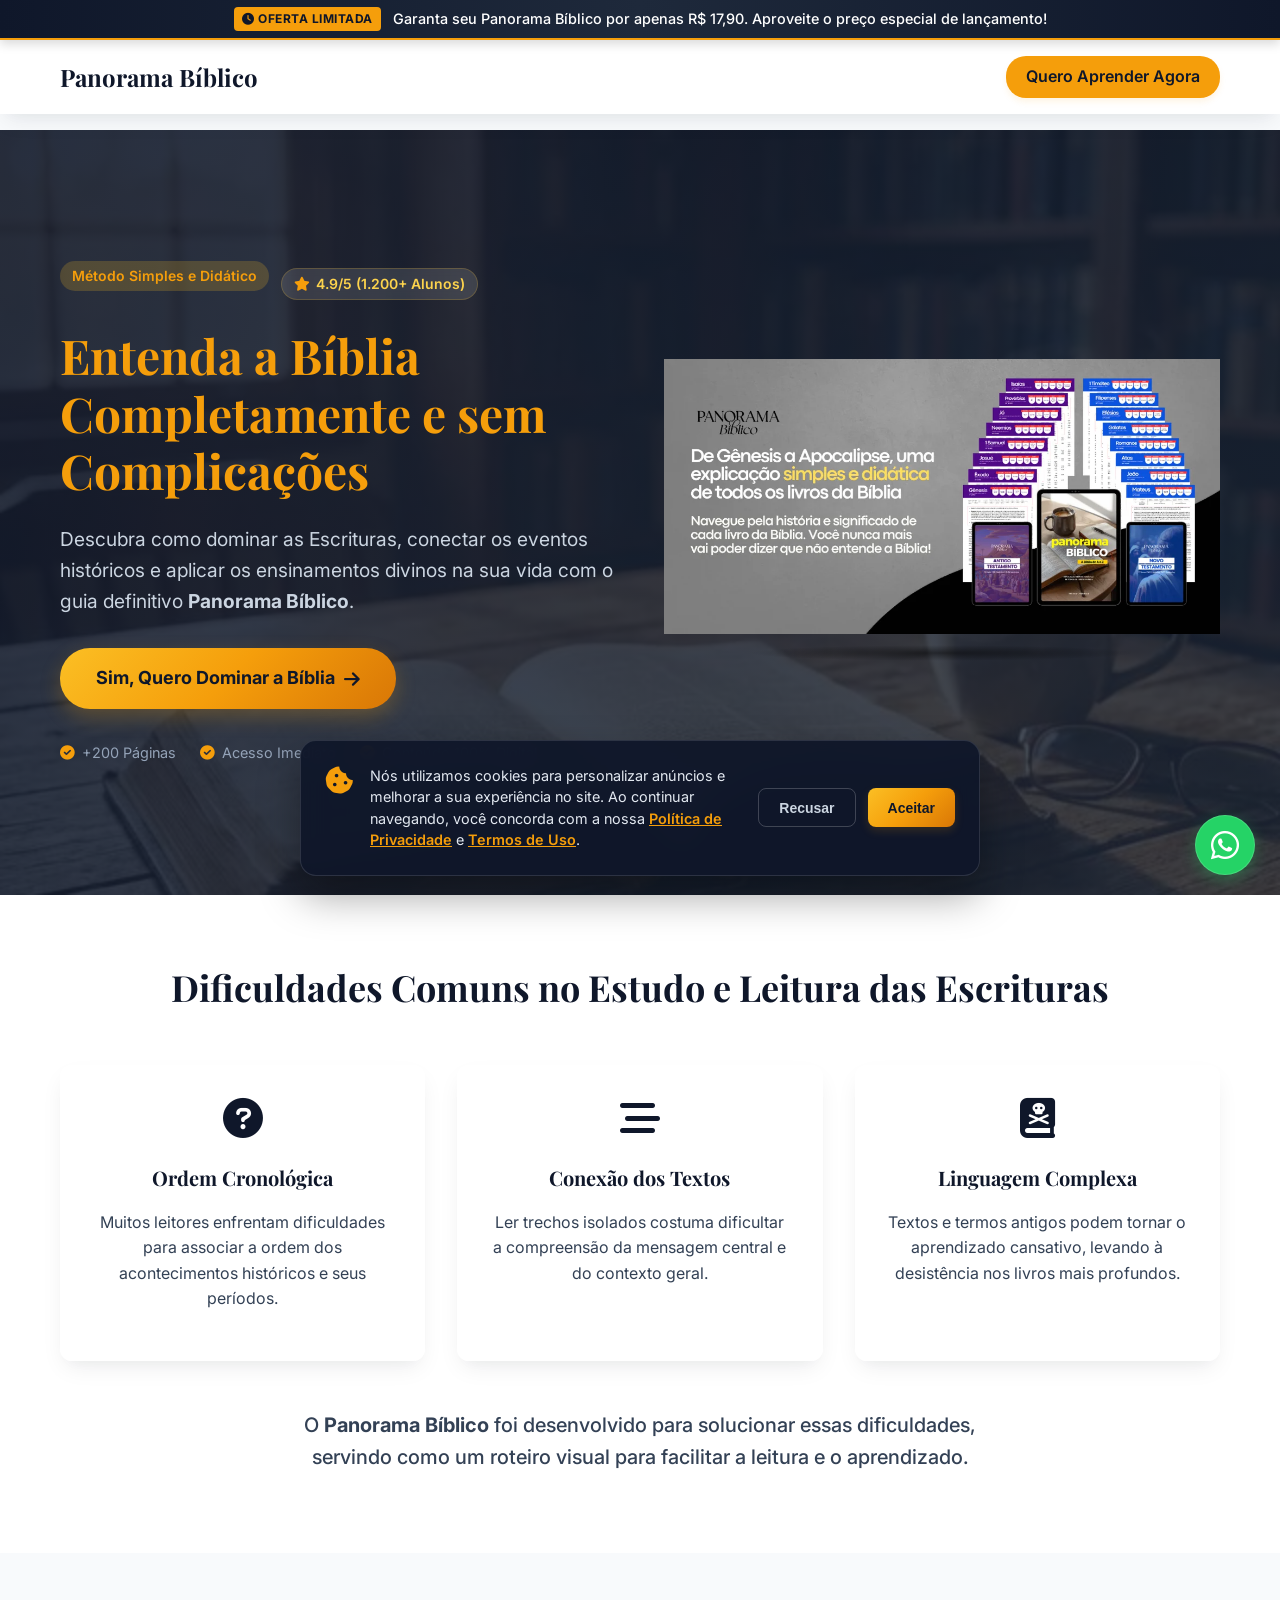
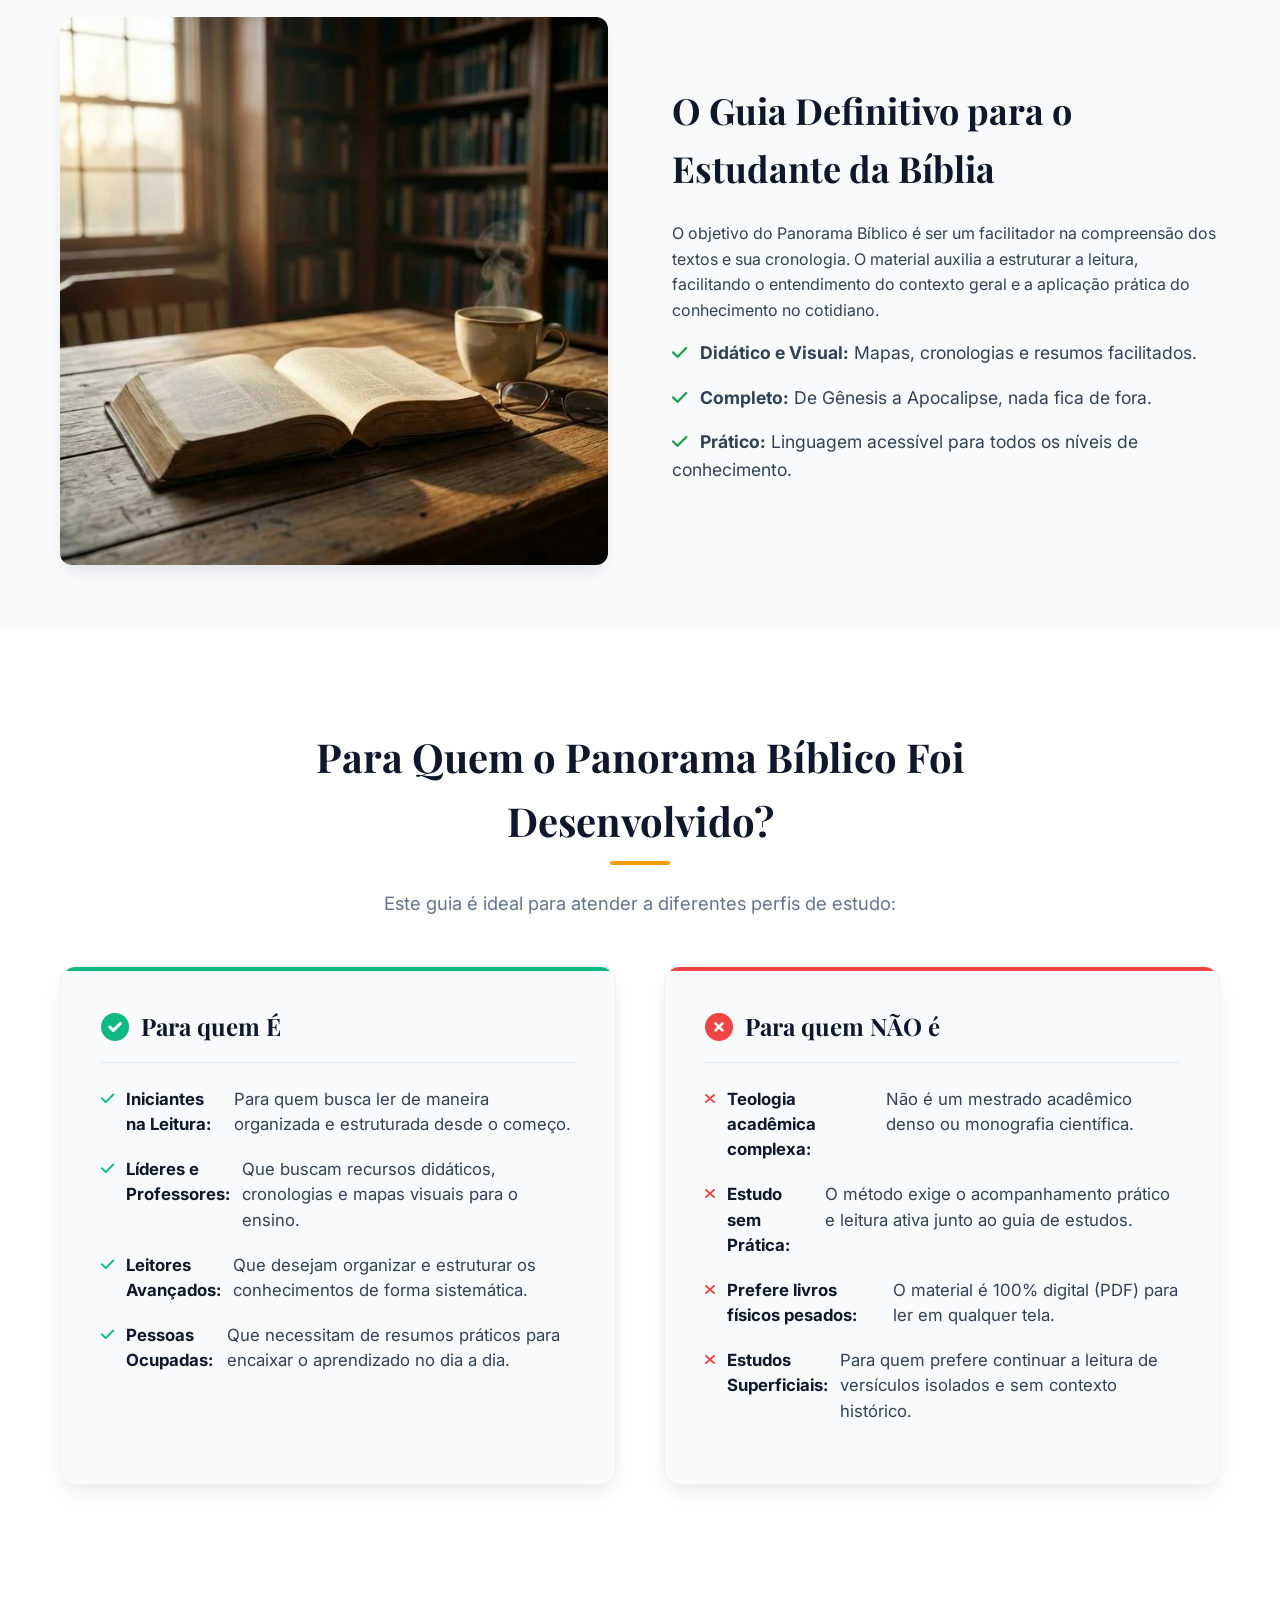
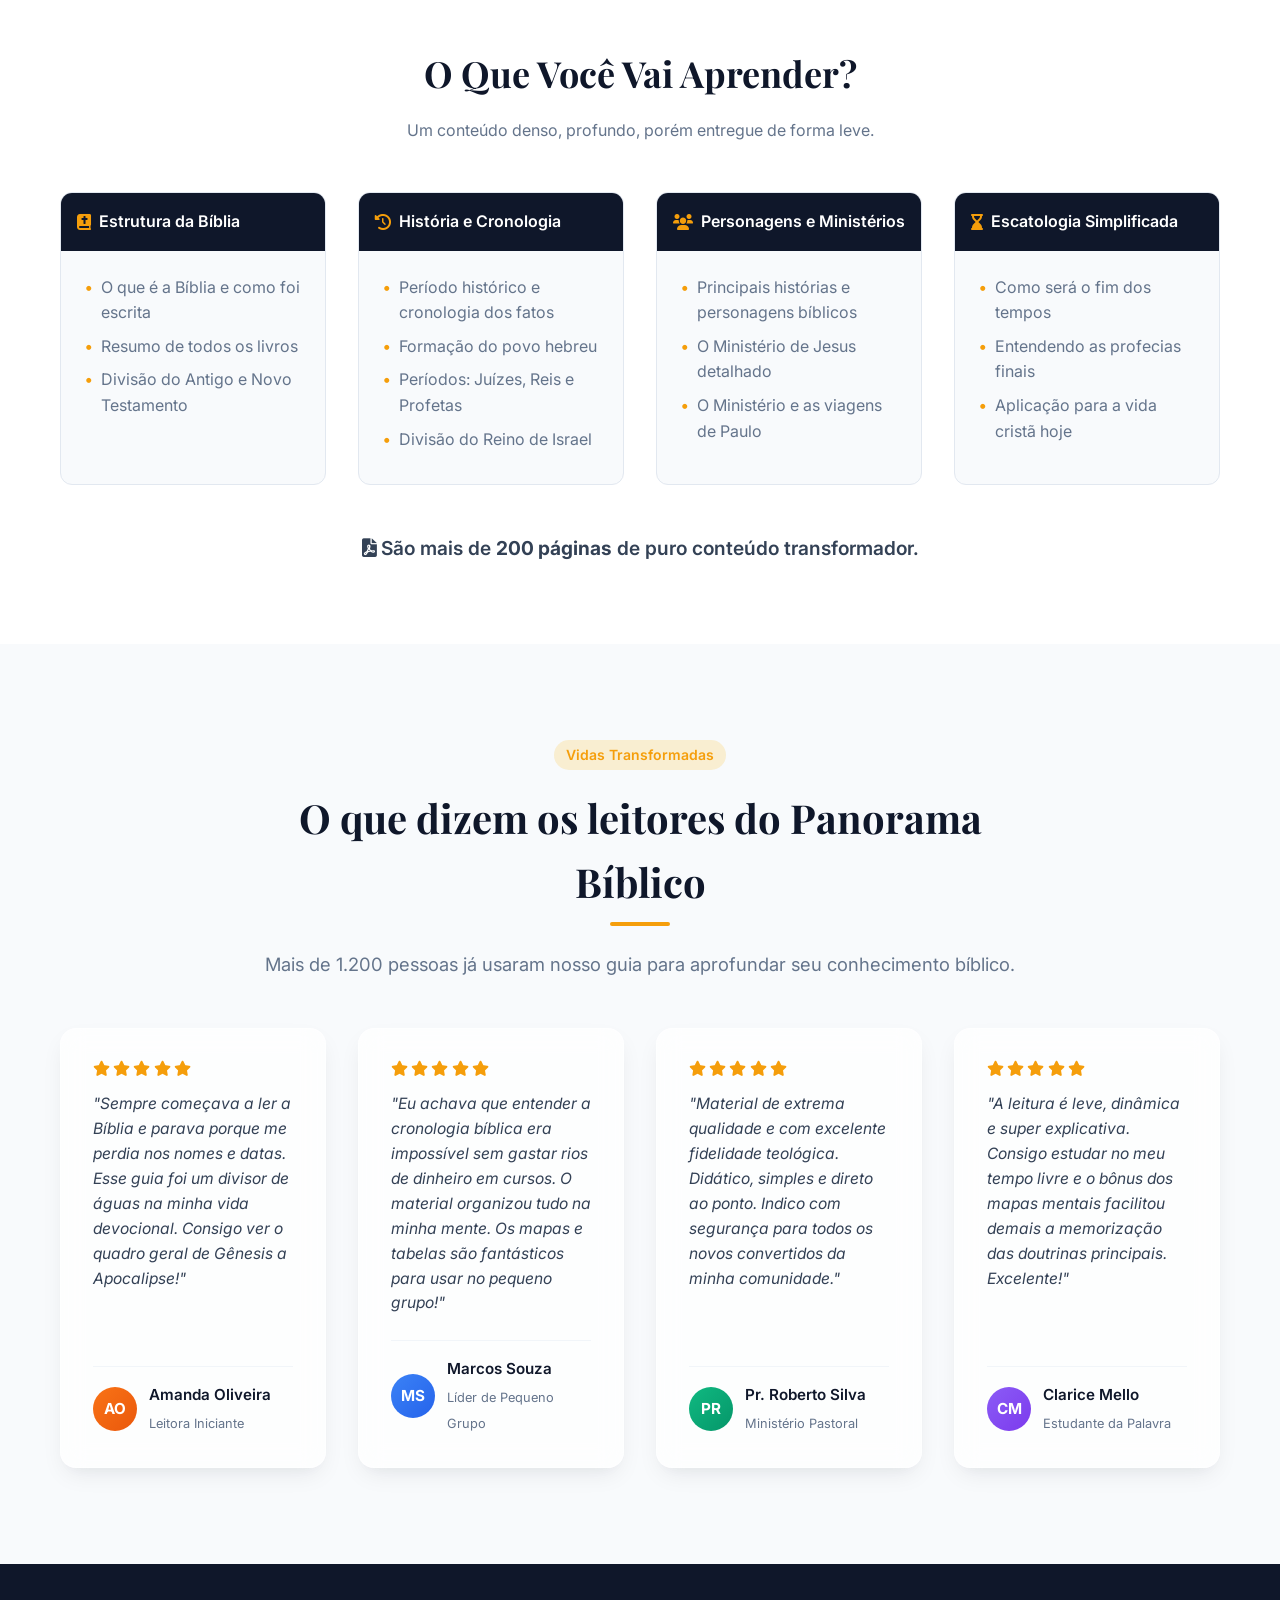
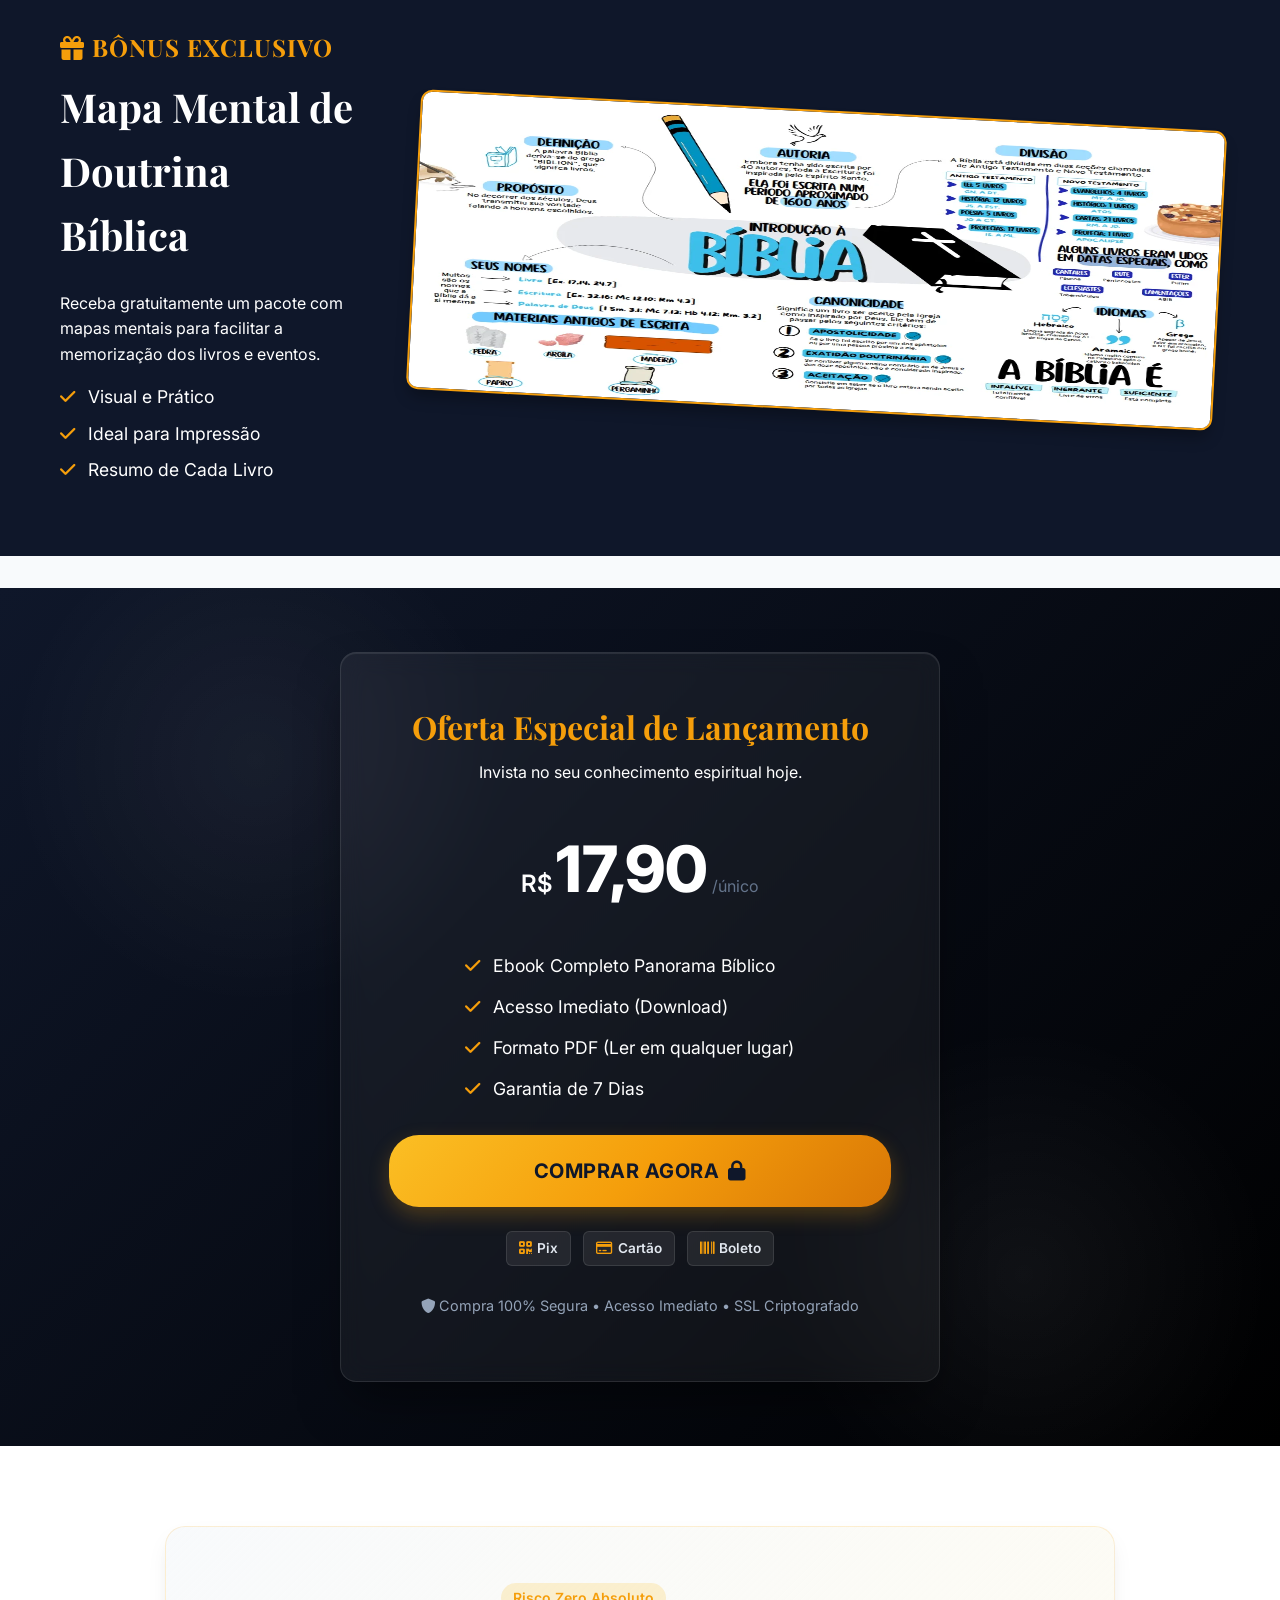
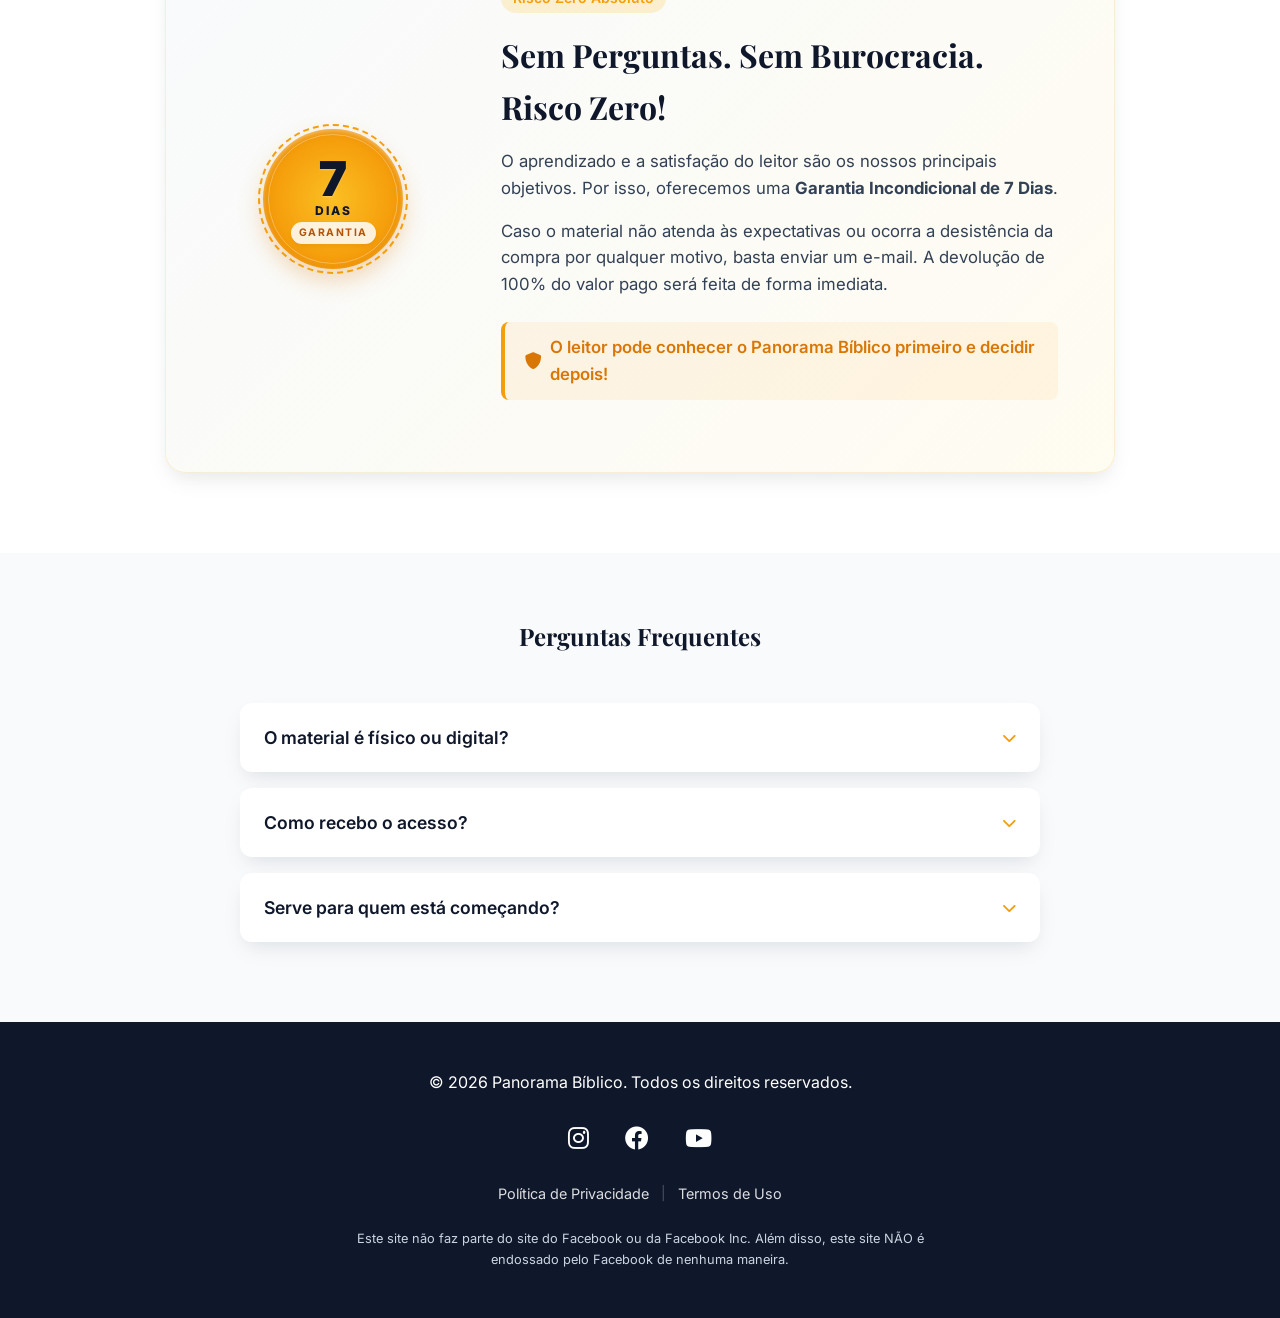
==== index.html @ 358e9bac "Add files via upload" ====
<!DOCTYPE html>
<html lang="pt-BR">

<head>
    <meta charset="UTF-8">
    <meta name="viewport" content="width=device-width, initial-scale=1.0">

    <!-- Optimized Third-Party Connections -->
    <link rel="preconnect" href="https://connect.facebook.net" crossorigin>
    <link rel="dns-prefetch" href="https://connect.facebook.net">

    <!-- Meta Pixel Code -->
    <script>
        !function (f, b, e, v, n, t, s) {
            if (f.fbq) return; n = f.fbq = function () {
                n.callMethod ?
                    n.callMethod.apply(n, arguments) : n.queue.push(arguments)
            };
            if (!f._fbq) f._fbq = n; n.push = n; n.loaded = !0; n.version = '2.0';
            n.queue = []; t = b.createElement(e); t.async = !0;
            t.src = v; s = b.getElementsByTagName(e)[0];
            s.parentNode.insertBefore(t, s)
        }(window, document, 'script',
            'https://connect.facebook.net/en_US/fbevents.js');
        fbq('init', '1540659380505305');
        fbq('track', 'PageView');
    </script>
    <noscript><img height="1" width="1" style="display:none"
            src="https://www.facebook.com/tr?id=1540659380505305&ev=PageView&noscript=1" /></noscript>
    <!-- End Meta Pixel Code -->

    <title>Panorama Bíblico - Guia Completo de Estudo e Cronologia</title>
    <meta name="description"
        content="Aprenda a estrutura histórica, cronológica e literária dos livros do Gênesis ao Apocalipse com um método simples, prático e totalmente visual.">

    <!-- Open Graph / Facebook Meta Tags -->
    <meta property="og:type" content="website">
    <meta property="og:url" content="https://estudepanoramabiblico.vercel.app/">
    <meta property="og:title" content="Panorama Bíblico - Guia Completo de Estudo e Cronologia">
    <meta property="og:description" content="Aprenda a estrutura histórica, cronológica e literária dos livros do Gênesis ao Apocalipse com um método simples, prático e totalmente visual.">
    <meta property="og:image" content="https://estudepanoramabiblico.vercel.app/imagens/panorama_biblico_hero_bg_v2.webp">

    <!-- Twitter Meta Tags -->
    <meta name="twitter:card" content="summary_large_image">
    <meta name="twitter:url" content="https://estudepanoramabiblico.vercel.app/">
    <meta name="twitter:title" content="Panorama Bíblico - Guia Completo de Estudo e Cronologia">
    <meta name="twitter:description" content="Aprenda a estrutura histórica, cronológica e literária dos livros do Gênesis ao Apocalipse com um método simples, prático e totalmente visual.">
    <meta name="twitter:image" content="https://estudepanoramabiblico.vercel.app/imagens/panorama_biblico_hero_bg_v2.webp">

    <!-- Google Fonts -->
    <link rel="preconnect" href="https://fonts.googleapis.com">
    <link rel="preconnect" href="https://fonts.gstatic.com" crossorigin>
    <link
        href="https://fonts.googleapis.com/css2?family=Inter:wght@300;400;600;700&family=Playfair+Display:wght@700&display=swap"
        rel="stylesheet">

    <!-- Preload Hero Background for LCP -->
    <link rel="preload" as="image" href="imagens/panorama_biblico_hero_bg_v2.webp">

    <!-- CSS -->
    <link rel="stylesheet" href="styles.css">


    <!-- Font Awesome (Deferred to avoid render blocking) -->
    <link rel="preload" href="https://cdnjs.cloudflare.com/ajax/libs/font-awesome/6.0.0/css/all.min.css" as="style"
        onload="this.onload=null;this.rel='stylesheet'">
    <noscript>
        <link rel="stylesheet" href="https://cdnjs.cloudflare.com/ajax/libs/font-awesome/6.0.0/css/all.min.css">
    </noscript>
</head>

<body>

    <!-- Scroll Progress Bar -->
    <div class="scroll-progress-bar" id="scroll-progress-bar"></div>

    <!-- Urgency Top Banner -->
    <div class="urgency-banner" id="urgency-banner">
        <div class="container urgency-container">
            <span class="urgency-tag"><i class="fas fa-clock"></i> OFERTA LIMITADA</span>
            <span class="urgency-text">
                <span class="desktop-text">Garanta seu Panorama Bíblico por apenas R$ 17,90. Aproveite o preço especial de lançamento!</span>
                <span class="mobile-text">Garanta por R$ 17,90! Preço especial de lançamento.</span>
            </span>
        </div>
    </div>

    <!-- Header / Navbar -->
    <header class="header">
        <div class="container navbar">
            <div class="logo">Panorama Bíblico</div>
            <a href="#oferta" class="btn-primary-small">Quero Aprender Agora</a>
        </div>
    </header>

    <main>
        <!-- Hero Section -->
        <section class="hero">
            <img src="imagens/panorama_biblico_hero_bg_v2.webp" alt="" class="hero-bg-img" fetchpriority="high"
                width="2048" height="1152">
            <div class="hero-overlay"></div>
            <div class="container hero-content">
                <div class="hero-text">
                    <div class="hero-badges">
                        <span class="badge">Método Simples e Didático</span>
                        <span class="badge-rating"><i class="fas fa-star"></i> 4.9/5 (1.200+ Alunos)</span>
                    </div>
                    <h1>Entenda a Bíblia Completamente e sem Complicações</h1>
                    <p>Descubra como dominar as Escrituras, conectar os eventos históricos e aplicar os ensinamentos
                        divinos
                        na sua vida com o guia definitivo <strong>Panorama Bíblico</strong>.</p>
                    <a href="#oferta" class="btn-primary ripple">Sim, Quero Dominar a Bíblia <i
                            class="fas fa-arrow-right"></i></a>
                    <div class="trust-badges">
                        <span><i class="fas fa-check-circle"></i> +200 Páginas</span>
                        <span><i class="fas fa-check-circle"></i> Acesso Imediato</span>
                        <span><i class="fas fa-check-circle"></i> Conteúdo 100% Digital</span>
                    </div>
                </div>
                <div class="hero-image-container">
                    <div class="mockup-wrapper">
                        <img src="imagens/ua2niot2.webp" alt="Panorama Bíblico - Capa do Material"
                            class="product-mockup" width="866" height="1024">
                        <div class="product-shadow"></div>
                    </div>
                </div>
            </div>
        </section>

        <!-- Agitation / Problem Section -->
        <section class="problem">
            <div class="container">
                <h2>Dificuldades Comuns no Estudo e Leitura das Escrituras</h2>
                <div class="problem-grid">
                    <div class="problem-card">
                        <i class="fas fa-question-circle"></i>
                        <h3>Ordem Cronológica</h3>
                        <p>Muitos leitores enfrentam dificuldades para associar a ordem dos acontecimentos históricos e
                            seus períodos.</p>
                    </div>
                    <div class="problem-card">
                        <i class="fas fa-stream"></i>
                        <h3>Conexão dos Textos</h3>
                        <p>Ler trechos isolados costuma dificultar a compreensão da mensagem central e do contexto
                            geral.</p>
                    </div>
                    <div class="problem-card">
                        <i class="fas fa-book-dead"></i>
                        <h3>Linguagem Complexa</h3>
                        <p>Textos e termos antigos podem tornar o aprendizado cansativo, levando à desistência nos
                            livros mais profundos.</p>
                    </div>
                </div>
                <div class="problem-solution-text">
                    <p>O <strong>Panorama Bíblico</strong> foi desenvolvido para solucionar essas dificuldades, servindo
                        como um roteiro visual para facilitar a leitura e o aprendizado.</p>
                </div>
            </div>
        </section>

        <!-- Solution / Benefits Section -->
        <section class="solution" id="sobre">
            <div class="container">
                <div class="solution-grid">
                    <div class="solution-image">
                        <img src="imagens/panorama_biblico_hero_bg_v2.webp" alt="Detalhes do Panorama Bíblico"
                            class="solution-img-styled" loading="lazy" width="2048" height="1152">
                    </div>
                    <div class="solution-content">
                        <h2>O Guia Definitivo para o Estudante da Bíblia</h2>
                        <p>O objetivo do Panorama Bíblico é ser um facilitador na compreensão dos textos e sua
                            cronologia.
                            O material auxilia a estruturar a leitura, facilitando o entendimento do contexto geral e
                            a aplicação prática do conhecimento no cotidiano.</p>
                        <ul class="benefit-list">
                            <li><i class="fas fa-check"></i> <strong>Didático e Visual:</strong> Mapas, cronologias e
                                resumos facilitados.</li>
                            <li><i class="fas fa-check"></i> <strong>Completo:</strong> De Gênesis a Apocalipse, nada
                                fica
                                de fora.</li>
                            <li><i class="fas fa-check"></i> <strong>Prático:</strong> Linguagem acessível para todos os
                                níveis de conhecimento.</li>
                        </ul>
                    </div>
                </div>
            </div>
        </section>

        <!-- Who is it for Section -->
        <section class="audience-qualification" id="publico">
            <div class="container">
                <div class="section-header-centered">
                    <h2>Para Quem o Panorama Bíblico Foi Desenvolvido?</h2>
                    <p class="section-subtitle-centered">Este guia é ideal para atender a diferentes perfis de estudo:
                    </p>
                </div>
                <div class="qualification-grid">
                    <div class="qualification-card for">
                        <div class="card-title-header">
                            <i class="fas fa-check-circle icon-success"></i>
                            <h3>Para quem É</h3>
                        </div>
                        <ul class="qualification-list">
                            <li><i class="fas fa-check"></i> <strong>Iniciantes na Leitura:</strong> Para quem busca ler
                                de maneira organizada e estruturada desde o começo.</li>
                            <li><i class="fas fa-check"></i> <strong>Líderes e Professores:</strong> Que buscam recursos
                                didáticos, cronologias e mapas visuais para o ensino.</li>
                            <li><i class="fas fa-check"></i> <strong>Leitores Avançados:</strong> Que desejam organizar
                                e estruturar os conhecimentos de forma sistemática.</li>
                            <li><i class="fas fa-check"></i> <strong>Pessoas Ocupadas:</strong> Que necessitam de
                                resumos práticos para encaixar o aprendizado no dia a dia.</li>
                        </ul>
                    </div>
                    <div class="qualification-card not-for">
                        <div class="card-title-header">
                            <i class="fas fa-times-circle icon-danger"></i>
                            <h3>Para quem NÃO é</h3>
                        </div>
                        <ul class="qualification-list">
                            <li><i class="fas fa-times"></i> <strong>Teologia acadêmica complexa:</strong> Não é um
                                mestrado acadêmico denso ou monografia científica.</li>
                            <li><i class="fas fa-times"></i> <strong>Estudo sem Prática:</strong> O método exige o
                                acompanhamento prático e leitura ativa junto ao guia de estudos.</li>
                            <li><i class="fas fa-times"></i> <strong>Prefere livros físicos pesados:</strong> O material
                                é 100% digital (PDF) para ler em qualquer tela.</li>
                            <li><i class="fas fa-times"></i> <strong>Estudos Superficiais:</strong> Para quem prefere
                                continuar a leitura de versículos isolados e sem contexto histórico.</li>
                        </ul>
                    </div>
                </div>
            </div>
        </section>

        <!-- Curriculum Section -->
        <section class="curriculum" id="conteudo">
            <div class="container">
                <h2>O Que Você Vai Aprender?</h2>
                <p class="section-subtitle">Um conteúdo denso, profundo, porém entregue de forma leve.</p>

                <div class="curriculum-grid">
                    <div class="module">
                        <div class="module-header">
                            <i class="fas fa-bible"></i> Estrutura da Bíblia
                        </div>
                        <ul>
                            <li>O que é a Bíblia e como foi escrita</li>
                            <li>Resumo de todos os livros</li>
                            <li>Divisão do Antigo e Novo Testamento</li>
                        </ul>
                    </div>
                    <div class="module">
                        <div class="module-header">
                            <i class="fas fa-history"></i> História e Cronologia
                        </div>
                        <ul>
                            <li>Período histórico e cronologia dos fatos</li>
                            <li>Formação do povo hebreu</li>
                            <li>Períodos: Juízes, Reis e Profetas</li>
                            <li>Divisão do Reino de Israel</li>
                        </ul>
                    </div>
                    <div class="module">
                        <div class="module-header">
                            <i class="fas fa-users"></i> Personagens e Ministérios
                        </div>
                        <ul>
                            <li>Principais histórias e personagens bíblicos</li>
                            <li>O Ministério de Jesus detalhado</li>
                            <li>O Ministério e as viagens de Paulo</li>
                        </ul>
                    </div>
                    <div class="module">
                        <div class="module-header">
                            <i class="fas fa-hourglass-end"></i> Escatologia Simplificada
                        </div>
                        <ul>
                            <li>Como será o fim dos tempos</li>
                            <li>Entendendo as profecias finais</li>
                            <li>Aplicação para a vida cristã hoje</li>
                        </ul>
                    </div>
                </div>

                <div class="material-info">
                    <p><i class="fas fa-file-pdf"></i> São mais de <strong>200 páginas</strong> de puro conteúdo
                        transformador.</p>
                </div>
            </div>
        </section>

        <!-- Testimonials Section -->
        <section class="testimonials" id="depoimentos">
            <div class="container">
                <div class="section-header-centered">
                    <span class="badge">Vidas Transformadas</span>
                    <h2>O que dizem os leitores do Panorama Bíblico</h2>
                    <p class="section-subtitle-centered">Mais de 1.200 pessoas já usaram nosso guia para aprofundar seu
                        conhecimento bíblico.</p>
                </div>
                <div class="testimonials-grid">
                    <div class="testimonial-card">
                        <div class="testimonial-rating">
                            <i class="fas fa-star"></i><i class="fas fa-star"></i><i class="fas fa-star"></i><i
                                class="fas fa-star"></i><i class="fas fa-star"></i>
                        </div>
                        <p class="testimonial-text">"Sempre começava a ler a Bíblia e parava porque me perdia nos nomes
                            e datas. Esse guia foi um divisor de águas na minha vida devocional. Consigo ver o quadro
                            geral de Gênesis a Apocalipse!"</p>
                        <div class="testimonial-author">
                            <div class="author-avatar avatar-orange">AO</div>
                            <div class="author-info">
                                <h4>Amanda Oliveira</h4>
                                <span>Leitora Iniciante</span>
                            </div>
                        </div>
                    </div>
                    <div class="testimonial-card">
                        <div class="testimonial-rating">
                            <i class="fas fa-star"></i><i class="fas fa-star"></i><i class="fas fa-star"></i><i
                                class="fas fa-star"></i><i class="fas fa-star"></i>
                        </div>
                        <p class="testimonial-text">"Eu achava que entender a cronologia bíblica era impossível sem
                            gastar rios de dinheiro em cursos. O material organizou tudo na minha mente. Os mapas e
                            tabelas são fantásticos para usar no pequeno grupo!"</p>
                        <div class="testimonial-author">
                            <div class="author-avatar avatar-blue">MS</div>
                            <div class="author-info">
                                <h4>Marcos Souza</h4>
                                <span>Líder de Pequeno Grupo</span>
                            </div>
                        </div>
                    </div>
                    <div class="testimonial-card">
                        <div class="testimonial-rating">
                            <i class="fas fa-star"></i><i class="fas fa-star"></i><i class="fas fa-star"></i><i
                                class="fas fa-star"></i><i class="fas fa-star"></i>
                        </div>
                        <p class="testimonial-text">"Material de extrema qualidade e com excelente fidelidade teológica.
                            Didático, simples e direto ao ponto. Indico com segurança para todos os novos convertidos da
                            minha comunidade."</p>
                        <div class="testimonial-author">
                            <div class="author-avatar avatar-green">PR</div>
                            <div class="author-info">
                                <h4>Pr. Roberto Silva</h4>
                                <span>Ministério Pastoral</span>
                            </div>
                        </div>
                    </div>
                    <div class="testimonial-card">
                        <div class="testimonial-rating">
                            <i class="fas fa-star"></i><i class="fas fa-star"></i><i class="fas fa-star"></i><i
                                class="fas fa-star"></i><i class="fas fa-star"></i>
                        </div>
                        <p class="testimonial-text">"A leitura é leve, dinâmica e super explicativa. Consigo estudar no
                            meu tempo livre e o bônus dos mapas mentais facilitou demais a memorização das doutrinas
                            principais. Excelente!"</p>
                        <div class="testimonial-author">
                            <div class="author-avatar avatar-purple">CM</div>
                            <div class="author-info">
                                <h4>Clarice Mello</h4>
                                <span>Estudante da Palavra</span>
                            </div>
                        </div>
                    </div>
                </div>
            </div>
        </section>

        <!-- Bonus Section -->
        <section class="bonus" id="mapa-mental-doutrina-biblica">
            <div class="container">
                <div class="bonus-content">
                    <div class="bonus-text">
                        <h2><i class="fas fa-gift"></i> Bônus Exclusivo</h2>
                        <h3>Mapa Mental de Doutrina Bíblica</h3>
                        <p>Receba gratuitamente um pacote com mapas mentais para facilitar a memorização dos livros e
                            eventos.</p>
                        <ul class="bonus-list">
                            <li><i class="fas fa-check"></i> Visual e Prático</li>
                            <li><i class="fas fa-check"></i> Ideal para Impressão</li>
                            <li><i class="fas fa-check"></i> Resumo de Cada Livro</li>
                        </ul>
                    </div>
                    <div class="bonus-image">
                        <!-- Bonus Image -->
                        <img src="imagens/mapa.webp" alt="Mapa Mental de Doutrina Bíblica" class="bonus-img"
                            loading="lazy" width="2048" height="1152">
                    </div>
                </div>
            </div>
        </section>

        <!-- Offer / Pricing Section -->
        <section class="offer" id="oferta">
            <div class="container">
                <div class="offer-card">
                    <div class="offer-header">
                        <h3>Oferta Especial de Lançamento</h3>
                        <p>Invista no seu conhecimento espiritual hoje.</p>
                    </div>
                    <div class="offer-body">
                        <div class="price-container">
                            <span class="currency">R$</span>
                            <span class="price">17,90</span>
                            <span class="period">/único</span>
                        </div>
                        <ul class="offer-benefits">
                            <li><i class="fas fa-check"></i> Ebook Completo Panorama Bíblico</li>
                            <li><i class="fas fa-check"></i> Acesso Imediato (Download)</li>
                            <li><i class="fas fa-check"></i> Formato PDF (Ler em qualquer lugar)</li>
                            <li><i class="fas fa-check"></i> Garantia de 7 Dias</li>
                        </ul>
                        <a href="https://pay.cakto.com.br/tj2q7gd_772613" class="btn-primary btn-large pulse">COMPRAR
                            AGORA <i class="fas fa-lock"></i></a>
                        <div class="payment-security-block">
                            <div class="payment-badges">
                                <span class="badge-item"><i class="fas fa-qrcode"></i> Pix</span>
                                <span class="badge-item"><i class="far fa-credit-card"></i> Cartão</span>
                                <span class="badge-item"><i class="fas fa-barcode"></i> Boleto</span>
                            </div>
                            <p class="guarantee-text"><i class="fas fa-shield-alt"></i> Compra 100% Segura &bull; Acesso
                                Imediato &bull; SSL Criptografado</p>
                        </div>
                    </div>
                </div>
            </div>
        </section>

        <!-- Guarantee Section -->
        <section class="guarantee-section" id="garantia">
            <div class="container">
                <div class="guarantee-box">
                    <div class="guarantee-badge-container">
                        <!-- Premium Gold Badge Seal with CSS -->
                        <div class="gold-seal-badge">
                            <div class="seal-outer-ring"></div>
                            <div class="seal-inner-ring">
                                <span class="seal-number">7</span>
                                <span class="seal-unit">DIAS</span>
                                <span class="seal-text-circle">GARANTIA</span>
                            </div>
                        </div>
                    </div>
                    <div class="guarantee-content">
                        <span class="badge">Risco Zero Absoluto</span>
                        <h2>Sem Perguntas. Sem Burocracia. Risco Zero!</h2>
                        <p>O aprendizado e a satisfação do leitor são os nossos principais objetivos. Por isso,
                            oferecemos uma <strong>Garantia
                                Incondicional de 7 Dias</strong>.</p>
                        <p>Caso o material não atenda às expectativas ou ocorra a desistência da compra por qualquer
                            motivo, basta
                            enviar um e-mail. A devolução de 100% do valor pago será feita de forma imediata.</p>
                        <p class="highlight-guarantee-text"><i class="fas fa-shield-alt"></i> O leitor pode conhecer o
                            Panorama
                            Bíblico primeiro e decidir depois!</p>
                    </div>
                </div>
            </div>
        </section>

        <!-- FAQ Section -->
        <section class="faq">
            <div class="container">
                <h2>Perguntas Frequentes</h2>
                <div class="accordion">
                    <div class="accordion-item">
                        <button class="accordion-header" id="faq-header-1" aria-expanded="false"
                            aria-controls="faq-content-1">
                            O material é físico ou digital?
                            <i class="fas fa-chevron-down toggle-icon"></i>
                        </button>
                        <div class="accordion-content" id="faq-content-1" role="region" aria-labelledby="faq-header-1">
                            <p>O Panorama Bíblico é um produto 100% digital (Ebook em PDF). Você receberá o acesso por
                                e-mail imediatamente após a confirmação do pagamento e poderá ler no celular, tablet ou
                                computador.</p>
                        </div>
                    </div>
                    <div class="accordion-item">
                        <button class="accordion-header" id="faq-header-2" aria-expanded="false"
                            aria-controls="faq-content-2">
                            Como recebo o acesso?
                            <i class="fas fa-chevron-down toggle-icon"></i>
                        </button>
                        <div class="accordion-content" id="faq-content-2" role="region" aria-labelledby="faq-header-2">
                            <p>Assim que o pagamento for aprovado, você receberá um e-mail com o link para download do
                                material. É rápido e automático.</p>
                        </div>
                    </div>
                    <div class="accordion-item">
                        <button class="accordion-header" id="faq-header-3" aria-expanded="false"
                            aria-controls="faq-content-3">
                            Serve para quem está começando?
                            <i class="fas fa-chevron-down toggle-icon"></i>
                        </button>
                        <div class="accordion-content" id="faq-content-3" role="region" aria-labelledby="faq-header-3">
                            <p>Sim! O material foi desenhado exatamente para ser didático e simples, ideal tanto para
                                iniciantes quanto para quem já estuda a Bíblia e quer organizar seu conhecimento.</p>
                        </div>
                    </div>
                </div>
            </div>
        </section>
    </main>

    <!-- Footer -->
    <footer class="footer">
        <div class="container">
            <p>&copy; 2026 Panorama Bíblico. Todos os direitos reservados.</p>
            <div class="social-links">
                <a href="#"><i class="fab fa-instagram"></i></a>
                <a href="#"><i class="fab fa-facebook"></i></a>
                <a href="#"><i class="fab fa-youtube"></i></a>
            </div>
            <div class="footer-links">
                <a href="politica-de-privacidade.html">Política de Privacidade</a>
                <span>|</span>
                <a href="termos-de-uso.html">Termos de Uso</a>
            </div>
            <p class="disclaimer">Este site não faz parte do site do Facebook ou da Facebook Inc. Além disso, este site
                NÃO é endossado pelo Facebook de nenhuma maneira.</p>
        </div>
    </footer>

    <!-- Mobile Sticky CTA Bar -->
    <div class="mobile-sticky-cta" id="mobile-sticky-cta">
        <div class="sticky-cta-container">
            <div class="sticky-cta-product">
                <img src="imagens/ua2niot2.webp" alt="Miniatura do Ebook" class="sticky-product-img" width="50"
                    height="60">
                <div class="sticky-product-info">
                    <span class="sticky-title">Panorama Bíblico</span>
                    <span class="sticky-price">R$ 17,90</span>
                </div>
            </div>
            <a href="https://pay.cakto.com.br/tj2q7gd_772613" class="btn-primary btn-sticky-buy">COMPRAR <i
                    class="fas fa-lock"></i></a>
        </div>
    </div>

    <!-- Floating WhatsApp Support Button -->
    <a href="https://wa.me/556293806160?text=Olá!%20Gostaria%20de%20tirar%20algumas%20dúvidas%20sobre%20o%20Panorama%20B%C3%ADblico."
        class="whatsapp-float" target="_blank" rel="noopener noreferrer" aria-label="Fale conosco no WhatsApp">
        <i class="fab fa-whatsapp"></i>
        <span class="whatsapp-tooltip">Dúvidas? Fale Conosco!</span>
    </a>



    <!-- Cookie Consent Banner -->
    <div class="cookie-banner" id="cookie-banner">
        <div class="cookie-content">
            <i class="fas fa-cookie-bite cookie-icon"></i>
            <div class="cookie-text">
                Nós utilizamos cookies para personalizar anúncios e melhorar a sua experiência no site. Ao continuar
                navegando, você concorda com a nossa <a href="politica-de-privacidade.html" target="_blank">Política de
                    Privacidade</a> e <a href="termos-de-uso.html" target="_blank">Termos de Uso</a>.
            </div>
        </div>
        <div class="cookie-buttons">
            <button class="btn-cookie-reject" id="btn-cookie-reject">Recusar</button>
            <button class="btn-cookie-accept" id="btn-cookie-accept">Aceitar</button>
        </div>
    </div>

    <script src="script.js"></script>
</body>

</html>
---- styles.css ----
/* Global Styles */
:root {
    --primary-color: #f59e0b; /* Golden Amber */
    --primary-hover: #d97706;
    --primary-gradient: linear-gradient(135deg, #fbbf24 0%, #f59e0b 50%, #d97706 100%);
    --gold-glow: 0 0 20px rgba(245, 158, 11, 0.4);
    --secondary-color: #0f172a; /* Deep Slate Blue */
    --secondary-light: #1e293b;
    --text-color: #334155;
    --text-muted: #64748b;
    --bg-light: #f8fafc;
    --white: #ffffff;
    --gray: #64748b;
    --shadow: 0 10px 25px -5px rgba(15, 23, 42, 0.08), 0 8px 16px -6px rgba(15, 23, 42, 0.04);
    --shadow-hover: 0 20px 30px -10px rgba(15, 23, 42, 0.15), 0 10px 15px -5px rgba(15, 23, 42, 0.08);
    --border-radius: 12px;
    --font-heading: 'Playfair Display', serif;
    --font-body: 'Inter', sans-serif;
    scroll-behavior: smooth;
}

* {
    margin: 0;
    padding: 0;
    box-sizing: border-box;
}

body {
    font-family: var(--font-body);
    color: var(--text-color);
    line-height: 1.6;
    background-color: var(--bg-light);
    overflow-x: hidden;
}

img {
    max-width: 100%;
    height: auto;
    display: block;
}

a {
    text-decoration: none;
}

ul {
    list-style: none;
}

.container {
    max-width: 1200px;
    margin: 0 auto;
    padding: 0 20px;
}

/* Typography */
h1,
h2,
h3 {
    font-family: var(--font-heading);
    color: var(--secondary-color);
    margin-bottom: 1rem;
}

p {
    margin-bottom: 1rem;
}

/* Urgency Banner */
.urgency-banner {
    background: linear-gradient(90deg, #0f172a 0%, #1e293b 50%, #0f172a 100%);
    color: var(--white);
    position: fixed;
    top: 0;
    left: 0;
    width: 100%;
    height: 40px;
    z-index: 1001;
    display: flex;
    align-items: center;
    font-size: 0.9rem;
    border-bottom: 2px solid var(--primary-color);
    box-shadow: 0 4px 10px rgba(0,0,0,0.15);
}

.urgency-container {
    display: flex;
    justify-content: center;
    align-items: center;
    gap: 0.75rem;
    width: 100%;
}

.urgency-tag {
    background-color: var(--primary-color);
    color: var(--secondary-color);
    padding: 0.15rem 0.5rem;
    font-weight: 700;
    border-radius: 4px;
    font-size: 0.75rem;
    letter-spacing: 0.5px;
    display: inline-flex;
    align-items: center;
    gap: 0.25rem;
}

.urgency-text {
    font-weight: 500;
    margin-bottom: 0;
}

.urgency-text strong {
    color: var(--primary-color);
    font-size: 1rem;
    font-family: monospace;
    background: rgba(0,0,0,0.3);
    padding: 0.1rem 0.4rem;
    border-radius: 4px;
    margin-left: 0.25rem;
}

.urgency-banner .mobile-text {
    display: none;
}

/* Header */
.header {
    background-color: rgba(255, 255, 255, 0.95);
    backdrop-filter: blur(12px);
    -webkit-backdrop-filter: blur(12px);
    box-shadow: var(--shadow);
    position: fixed;
    width: 100%;
    top: 40px;
    left: 0;
    right: 0;
    z-index: 1000;
    padding: 1rem 0;
    transition: all 0.3s ease;
}

.navbar {
    display: flex;
    justify-content: space-between;
    align-items: center;
}

.logo {
    font-size: 1.5rem;
    font-weight: 700;
    color: var(--secondary-color);
    font-family: var(--font-heading);
}

.btn-primary-small {
    background-color: var(--primary-color);
    color: var(--secondary-color);
    padding: 0.5rem 1.25rem;
    border-radius: 20px;
    font-weight: 600;
    transition: 0.3s;
    box-shadow: 0 4px 6px rgba(245, 158, 11, 0.1);
}

.btn-primary-small:hover {
    background-color: var(--primary-hover);
    color: var(--white);
    transform: translateY(-1px);
    box-shadow: 0 6px 12px rgba(245, 158, 11, 0.2);
}

/* Hero Section */
.hero {
    margin-top: 130px;
    /* Offset for fixed header (~80px-90px) + urgency banner (40px) */
    padding: 6rem 0;
    /* Increased padding */
    color: var(--white);
    min-height: 85vh;
    display: flex;
    align-items: center;
    position: relative;
    overflow: hidden;
}

.hero-bg-img {
    position: absolute;
    top: 0;
    left: 0;
    width: 100%;
    height: 100%;
    object-fit: cover;
    z-index: -2;
}

.hero-overlay {
    position: absolute;
    top: 0;
    left: 0;
    width: 100%;
    height: 100%;
    background: linear-gradient(135deg, rgba(15, 23, 42, 0.9) 0%, rgba(30, 41, 59, 0.8) 100%);
    z-index: -1;
}

.hero-content {
    display: grid;
    grid-template-columns: 1fr 1fr;
    gap: 3rem;
    align-items: center;
}

.hero-text h1 {
    color: var(--primary-color);
    font-size: 3rem;
    line-height: 1.2;
    margin-bottom: 1.5rem;
}

.hero-text p {
    font-size: 1.2rem;
    color: #cbd5e1;
    margin-bottom: 2rem;
}

.badge {
    background-color: rgba(251, 191, 36, 0.2);
    color: var(--primary-color);
    padding: 0.25rem 0.75rem;
    border-radius: 20px;
    font-size: 0.875rem;
    font-weight: 600;
    margin-bottom: 1rem;
    display: inline-block;
}

.btn-primary {
    background: var(--primary-gradient);
    color: var(--secondary-color);
    padding: 1rem 2.25rem;
    border-radius: 30px;
    font-weight: 700;
    font-size: 1.125rem;
    transition: all 0.3s cubic-bezier(0.4, 0, 0.2, 1);
    display: inline-flex;
    align-items: center;
    gap: 0.55rem;
    border: none;
    cursor: pointer;
    box-shadow: 0 8px 20px rgba(245, 158, 11, 0.25);
}

.btn-primary:hover {
    color: var(--secondary-color);
    transform: translateY(-3px);
    box-shadow: 0 12px 28px rgba(245, 158, 11, 0.4), var(--gold-glow);
}

.trust-badges {
    margin-top: 2rem;
    display: flex;
    gap: 1.5rem;
    font-size: 0.9rem;
    color: #94a3b8;
}

.trust-badges i {
    color: var(--primary-color);
    margin-right: 0.25rem;
}

/* Image Placeholders */
.image-placeholder {
    background-color: rgba(255, 255, 255, 0.1);
    border: 2px dashed rgba(255, 255, 255, 0.3);
    border-radius: var(--border-radius);
    display: flex;
    flex-direction: column;
    justify-content: center;
    align-items: center;
    color: rgba(255, 255, 255, 0.5);
    text-align: center;
}

.hero-image-container {
    display: flex;
    justify-content: center;
    align-items: center;
    z-index: 1;
    /* Ensure product is above overlay */
}

.product-mockup {
    max-height: 500px;
    filter: drop-shadow(0 20px 25px -5px rgba(0, 0, 0, 0.5));
    animation: float 6s ease-in-out infinite;
}

@keyframes float {
    0% {
        transform: translateY(0px);
    }

    50% {
        transform: translateY(-20px);
    }

    100% {
        transform: translateY(0px);
    }
}

.solution-img-styled {
    border-radius: var(--border-radius);
    box-shadow: var(--shadow);
    transition: transform 0.3s ease;
}

.solution-img-styled:hover {
    transform: scale(1.02);
}

/* Problem Section */
.problem {
    padding: 4rem 0;
    background-color: var(--white);
    text-align: center;
}

.problem h2 {
    font-size: 2.25rem;
    margin-bottom: 3rem;
}

.problem-grid {
    display: grid;
    grid-template-columns: repeat(auto-fit, minmax(300px, 1fr));
    gap: 2rem;
    margin-bottom: 3rem;
}

.problem-card {
    padding: 2rem;
    background-color: rgba(255, 255, 255, 0.7);
    backdrop-filter: blur(12px);
    -webkit-backdrop-filter: blur(12px);
    border: 1px solid rgba(255, 255, 255, 0.4);
    border-radius: var(--border-radius);
    transition: all 0.3s cubic-bezier(0.4, 0, 0.2, 1);
    box-shadow: var(--shadow);
}

.problem-card:hover {
    transform: translateY(-5px);
    box-shadow: var(--shadow-hover);
    border-color: rgba(245, 158, 11, 0.3);
}

.problem-card i {
    font-size: 2.5rem;
    color: var(--secondary-color);
    margin-bottom: 1.5rem;
}

.problem-card h3 {
    font-size: 1.25rem;
    margin-bottom: 1rem;
}

.problem-solution-text {
    max-width: 700px;
    margin: 0 auto;
    font-size: 1.25rem;
    font-weight: 500;
}

/* Solution Section */
.solution {
    padding: 4rem 0;
    background-color: var(--bg-light);
}

.solution-grid {
    display: grid;
    grid-template-columns: 1fr 1fr;
    gap: 4rem;
    align-items: center;
}

.solution-content h2 {
    font-size: 2.25rem;
    margin-bottom: 1.5rem;
}

.benefit-list li {
    margin-bottom: 1rem;
    font-size: 1.1rem;
}

.benefit-list i {
    color: #16a34a;
    /* Green check */
    margin-right: 0.5rem;
}

/* Curriculum Section */
.curriculum {
    padding: 4rem 0;
    background-color: var(--white);
}

.curriculum h2 {
    text-align: center;
    font-size: 2.25rem;
}

.section-subtitle {
    text-align: center;
    color: var(--gray);
    margin-bottom: 3rem;
}

.curriculum-grid {
    display: grid;
    grid-template-columns: repeat(auto-fit, minmax(250px, 1fr));
    gap: 2rem;
}

.module {
    background-color: var(--bg-light);
    border-radius: var(--border-radius);
    overflow: hidden;
    border: 1px solid #e2e8f0;
    transition: all 0.3s cubic-bezier(0.4, 0, 0.2, 1);
}

.module:hover {
    transform: translateY(-3px);
    box-shadow: var(--shadow);
    border-color: rgba(245, 158, 11, 0.3);
}

.module-header {
    background-color: var(--secondary-color);
    color: var(--white);
    padding: 1rem;
    font-weight: 600;
    display: flex;
    align-items: center;
    gap: 0.5rem;
}

.module-header i {
    color: var(--primary-color);
}

.module ul {
    padding: 1.5rem;
}

.module li {
    margin-bottom: 0.5rem;
    color: var(--gray);
    position: relative;
    padding-left: 1rem;
}

.module li::before {
    content: "•";
    color: var(--primary-color);
    position: absolute;
    left: 0;
    font-weight: bold;
}

.material-info {
    text-align: center;
    margin-top: 3rem;
    font-size: 1.2rem;
    font-weight: 600;
}

/* Offer Section */
.offer {
    padding: 4rem 0;
    background: radial-gradient(circle at 20% 20%, rgba(255, 255, 255, 0.05) 0%, transparent 20%),
        radial-gradient(circle at 80% 80%, rgba(255, 255, 255, 0.05) 0%, transparent 20%),
        linear-gradient(135deg, var(--secondary-color) 0%, #000 100%);
    color: var(--white);
    text-align: center;
}

.offer-card {
    background-color: rgba(255, 255, 255, 0.05);
    backdrop-filter: blur(12px);
    -webkit-backdrop-filter: blur(12px);
    border: 1px solid rgba(255, 255, 255, 0.1);
    max-width: 600px;
    margin: 0 auto;
    padding: 3rem;
    border-radius: 1rem;
    box-shadow: 0 25px 50px -12px rgba(0, 0, 0, 0.5), inset 0 1px 1px rgba(255, 255, 255, 0.1);
    transition: transform 0.3s cubic-bezier(0.4, 0, 0.2, 1), box-shadow 0.3s cubic-bezier(0.4, 0, 0.2, 1), border-color 0.3s;
}

.offer-card:hover {
    transform: translateY(-5px);
    box-shadow: 0 30px 60px -10px rgba(245, 158, 11, 0.15), 0 25px 50px -12px rgba(0, 0, 0, 0.6);
    border-color: rgba(245, 158, 11, 0.35);
}

.offer-header h3 {
    color: var(--primary-color);
    font-size: 2rem;
    margin-bottom: 0.5rem;
}

.price-container {
    margin: 2rem 0;
    display: flex;
    justify-content: center;
    align-items: baseline;
    gap: 0.25rem;
}

.currency {
    font-size: 1.5rem;
    font-weight: 600;
}

.price {
    font-size: 4rem;
    font-weight: 800;
    font-family: var(--font-body);
    color: var(--white);
}

.period {
    color: var(--gray);
}

.offer-benefits {
    text-align: left;
    margin: 0 auto 2rem;
    max-width: 350px;
}

.offer-benefits li {
    margin-bottom: 0.8rem;
    font-size: 1.1rem;
}

.offer-benefits i {
    color: var(--primary-color);
    margin-right: 0.5rem;
}

.btn-large {
    padding: 1.25rem 3rem;
    font-size: 1.25rem;
    width: 100%;
    justify-content: center;
    text-transform: uppercase;
    letter-spacing: 0.5px;
}

.guarantee-text {
    margin-top: 1rem;
    font-size: 0.9rem;
    color: #94a3b8;
}

/* FAQ Section */
.faq {
    padding: 4rem 0;
    background-color: var(--bg-light);
}

.faq h2 {
    text-align: center;
    margin-bottom: 3rem;
}

.accordion {
    max-width: 800px;
    margin: 0 auto;
}

.accordion-item {
    background-color: var(--white);
    border-radius: var(--border-radius);
    margin-bottom: 1rem;
    box-shadow: var(--shadow);
    overflow: hidden;
}

.accordion-header {
    width: 100%;
    padding: 1.5rem;
    text-align: left;
    background: none;
    border: none;
    font-size: 1.1rem;
    font-weight: 600;
    color: var(--secondary-color);
    cursor: pointer;
    display: flex;
    justify-content: space-between;
    align-items: center;
    font-family: var(--font-body);
}

.accordion-header .toggle-icon {
    font-size: 0.9rem;
    color: var(--primary-color);
    transition: transform 0.3s cubic-bezier(0.4, 0, 0.2, 1);
}

.accordion-header.active .toggle-icon {
    transform: rotate(180deg);
}

.accordion-content {
    max-height: 0;
    overflow: hidden;
    transition: max-height 0.3s ease-out;
    padding: 0 1.5rem;
}

.accordion-content p {
    padding-bottom: 1.5rem;
    color: var(--gray);
}

/* Bonus Section */
.bonus {
    padding: 4rem 0;
    background-color: var(--secondary-color);
    color: var(--white);
    margin-bottom: 2rem;
}

.bonus-content {
    display: flex;
    align-items: center;
    justify-content: space-between;
    gap: 3rem;
}

.bonus-text h2 {
    color: var(--primary-color);
    font-size: 1.5rem;
    margin-bottom: 0.5rem;
    text-transform: uppercase;
    letter-spacing: 1px;
}

.bonus-text h3 {
    color: var(--white);
    font-size: 2.5rem;
    margin-bottom: 1.5rem;
}

.bonus-list li {
    margin-bottom: 0.5rem;
    font-size: 1.1rem;
}

.bonus-list i {
    color: var(--primary-color);
    margin-right: 0.5rem;
}

.bonus-img {
    max-height: 300px;
    border-radius: var(--border-radius);
    box-shadow: 0 10px 15px -3px rgba(0, 0, 0, 0.3);
    border: 2px solid var(--primary-color);
    transform: rotate(3deg);
    transition: transform 0.3s;
}

.bonus-img:hover {
    transform: rotate(0deg) scale(1.05);
}



/* Footer */
.footer {
    background-color: var(--secondary-color);
    color: var(--white);
    padding: 3rem 0;
    text-align: center;
}

.social-links {
    margin: 1.5rem 0;
}

.social-links a {
    color: var(--white);
    font-size: 1.5rem;
    margin: 0 1rem;
    transition: color 0.3s;
}

.social-links a:hover {
    color: var(--primary-color);
}

.disclaimer {
    font-size: 0.8rem;
    color: #cbd5e1;
    max-width: 600px;
    margin: 0 auto;
}

/* Animations included in CSS for simplicity */
@keyframes pulse {
    0% {
        transform: scale(1);
    }

    50% {
        transform: scale(1.05);
    }

    100% {
        transform: scale(1);
    }
}

.pulse {
    animation: pulse 2s infinite;
}

/* Centered Headers */
.section-header-centered {
    text-align: center;
    max-width: 800px;
    margin: 0 auto 3rem auto;
}

.section-header-centered h2 {
    font-size: 2.5rem;
    position: relative;
    display: inline-block;
    padding-bottom: 0.75rem;
    color: var(--secondary-color);
}

.section-header-centered h2::after {
    content: '';
    position: absolute;
    bottom: 0;
    left: 50%;
    transform: translateX(-50%);
    width: 60px;
    height: 4px;
    background-color: var(--primary-color);
    border-radius: 2px;
}

.section-subtitle-centered {
    color: var(--text-muted);
    font-size: 1.15rem;
    margin-top: 0.5rem;
}

/* Audience Qualification Section */
.audience-qualification {
    padding: 6rem 0;
    background-color: var(--white);
    position: relative;
}

.qualification-grid {
    display: grid;
    grid-template-columns: 1fr 1fr;
    gap: 3rem;
    margin-top: 2rem;
}

.qualification-card {
    background-color: var(--bg-light);
    border-radius: 16px;
    padding: 2.5rem;
    box-shadow: var(--shadow);
    transition: all 0.3s cubic-bezier(0.4, 0, 0.2, 1);
    border: 1px solid rgba(0,0,0,0.03);
    position: relative;
    overflow: hidden;
}

.qualification-card::before {
    content: '';
    position: absolute;
    top: 0;
    left: 0;
    width: 100%;
    height: 4px;
}

.qualification-card.for::before {
    background-color: #10b981; /* green */
}

.qualification-card.not-for::before {
    background-color: #ef4444; /* red */
}

.qualification-card:hover {
    transform: translateY(-5px);
    box-shadow: var(--shadow-hover);
}

.card-title-header {
    display: flex;
    align-items: center;
    gap: 0.75rem;
    margin-bottom: 1.5rem;
    border-bottom: 1px solid #e2e8f0;
    padding-bottom: 1rem;
}

.card-title-header h3 {
    font-size: 1.5rem;
    margin-bottom: 0;
    color: var(--secondary-color);
}

.card-title-header i {
    font-size: 1.75rem;
}

.icon-success {
    color: #10b981;
}

.icon-danger {
    color: #ef4444;
}

.qualification-list {
    padding-left: 0;
    list-style: none;
}

.qualification-list li {
    margin-bottom: 1.25rem;
    font-size: 1.05rem;
    display: flex;
    align-items: flex-start;
    gap: 0.75rem;
    line-height: 1.5;
}

.qualification-list li strong {
    color: var(--secondary-color);
}

.qualification-list li i {
    margin-top: 0.25rem;
    font-size: 0.95rem;
    flex-shrink: 0;
}

.qualification-card.for .qualification-list i {
    color: #10b981;
}

.qualification-card.not-for .qualification-list i {
    color: #ef4444;
}

/* Testimonials Section */
.testimonials {
    padding: 6rem 0;
    background-color: var(--bg-light);
}

.testimonials-grid {
    display: grid;
    grid-template-columns: repeat(auto-fit, minmax(260px, 1fr));
    gap: 2rem;
    margin-top: 2rem;
}

.testimonial-card {
    background-color: rgba(255, 255, 255, 0.75);
    backdrop-filter: blur(12px);
    -webkit-backdrop-filter: blur(12px);
    border: 1px solid rgba(255, 255, 255, 0.5);
    border-radius: 16px;
    padding: 2rem;
    box-shadow: var(--shadow);
    transition: all 0.3s cubic-bezier(0.4, 0, 0.2, 1);
    display: flex;
    flex-direction: column;
    justify-content: space-between;
}

.testimonial-card:hover {
    transform: translateY(-5px);
    box-shadow: var(--shadow-hover);
    border-color: rgba(245, 158, 11, 0.25);
}

.testimonial-rating {
    color: var(--primary-color);
    font-size: 0.95rem;
    margin-bottom: 1rem;
    display: flex;
    gap: 0.2rem;
}

.testimonial-text {
    font-size: 0.975rem;
    color: var(--text-color);
    font-style: italic;
    line-height: 1.6;
    margin-bottom: 1.5rem;
    flex-grow: 1;
}

.testimonial-author {
    display: flex;
    align-items: center;
    gap: 0.75rem;
    border-top: 1px solid #f1f5f9;
    padding-top: 1rem;
}

.author-avatar {
    width: 44px;
    height: 44px;
    border-radius: 50%;
    display: flex;
    align-items: center;
    justify-content: center;
    font-weight: 700;
    font-size: 0.95rem;
    color: var(--white);
    flex-shrink: 0;
}

.avatar-orange {
    background: linear-gradient(135deg, #f97316 0%, #ea580c 100%);
}

.avatar-blue {
    background: linear-gradient(135deg, #3b82f6 0%, #2563eb 100%);
}

.avatar-green {
    background: linear-gradient(135deg, #10b981 0%, #059669 100%);
}

.avatar-purple {
    background: linear-gradient(135deg, #8b5cf6 0%, #7c3aed 100%);
}

.author-info h4 {
    font-size: 0.95rem;
    font-weight: 600;
    margin-bottom: 0.15rem;
    font-family: var(--font-body);
    color: var(--secondary-color);
}

.author-info span {
    font-size: 0.8rem;
    color: var(--text-muted);
}

/* Guarantee Section */
.guarantee-section {
    padding: 5rem 0;
    background-color: var(--white);
    position: relative;
}

.guarantee-box {
    background: linear-gradient(135deg, var(--bg-light) 0%, rgba(254, 243, 199, 0.25) 100%);
    border: 1px solid rgba(245, 158, 11, 0.15);
    border-radius: 20px;
    padding: 3.5rem;
    box-shadow: var(--shadow);
    display: grid;
    grid-template-columns: 1fr 2.5fr;
    gap: 3.5rem;
    align-items: center;
    max-width: 950px;
    margin: 0 auto;
}

.guarantee-badge-container {
    display: flex;
    justify-content: center;
    align-items: center;
}

/* Premium Gold Badge Seal in Pure CSS */
.gold-seal-badge {
    width: 140px;
    height: 140px;
    background: radial-gradient(circle, #fbbf24 0%, #f59e0b 60%, #d97706 100%);
    border-radius: 50%;
    position: relative;
    box-shadow: 0 10px 25px rgba(217, 119, 6, 0.3), inset 0 2px 4px rgba(255,255,255,0.4);
    display: flex;
    justify-content: center;
    align-items: center;
    z-index: 1;
}

.gold-seal-badge::before {
    content: '';
    position: absolute;
    top: -5px;
    left: -5px;
    right: -5px;
    bottom: -5px;
    border: 2px dashed #f59e0b;
    border-radius: 50%;
    animation: rotateDashed 40s linear infinite;
    z-index: -1;
}

@keyframes rotateDashed {
    100% {
        transform: rotate(360deg);
    }
}

.seal-outer-ring {
    position: absolute;
    top: 5px;
    left: 5px;
    right: 5px;
    bottom: 5px;
    border: 1.5px solid rgba(255, 255, 255, 0.3);
    border-radius: 50%;
}

.seal-inner-ring {
    display: flex;
    flex-direction: column;
    align-items: center;
    justify-content: center;
    color: var(--secondary-color);
    text-align: center;
    z-index: 2;
}

.seal-number {
    font-size: 3rem;
    font-weight: 900;
    line-height: 1;
    color: var(--secondary-color);
    text-shadow: 0 1px 2px rgba(255,255,255,0.3);
    font-family: var(--font-body);
}

.seal-unit {
    font-size: 0.75rem;
    font-weight: 800;
    letter-spacing: 2px;
    margin-top: -2px;
    color: var(--secondary-color);
}

.seal-text-circle {
    font-size: 0.65rem;
    font-weight: 700;
    letter-spacing: 1.5px;
    margin-top: 2px;
    color: #b45309;
    background: rgba(255, 255, 255, 0.85);
    padding: 0.15rem 0.5rem;
    border-radius: 20px;
    box-shadow: 0 2px 4px rgba(0,0,0,0.05);
}

.guarantee-content h2 {
    font-size: 2rem;
    margin-bottom: 1rem;
    color: var(--secondary-color);
}

.guarantee-content p {
    font-size: 1.05rem;
    color: var(--text-color);
    margin-bottom: 1rem;
    line-height: 1.6;
}

.highlight-guarantee-text {
    font-weight: 600;
    color: var(--primary-hover) !important;
    background: rgba(245, 158, 11, 0.08);
    padding: 0.75rem 1.25rem;
    border-radius: 8px;
    border-left: 4px solid var(--primary-color);
    display: inline-flex;
    align-items: center;
    gap: 0.5rem;
    margin-top: 0.5rem;
}

/* Mobile Sticky CTA */
.mobile-sticky-cta {
    position: fixed;
    bottom: 0;
    left: 0;
    width: 100%;
    background-color: rgba(15, 23, 42, 0.95);
    backdrop-filter: blur(12px);
    -webkit-backdrop-filter: blur(12px);
    border-top: 2px solid var(--primary-color);
    box-shadow: 0 -5px 25px rgba(0, 0, 0, 0.3);
    z-index: 999;
    padding: 0.65rem 1rem;
    transform: translateY(105%); /* Hidden by default, controlled by JS */
    transition: transform 0.35s cubic-bezier(0.4, 0, 0.2, 1);
    display: none; /* Hidden on desktop */
}

.sticky-cta-container {
    max-width: 600px;
    margin: 0 auto;
    display: flex;
    justify-content: space-between;
    align-items: center;
    gap: 1rem;
    width: 100%;
}

.sticky-cta-product {
    display: flex;
    align-items: center;
    gap: 0.75rem;
}

.sticky-product-img {
    height: 40px;
    width: auto;
    filter: drop-shadow(0 2px 4px rgba(0,0,0,0.3));
    object-fit: contain;
}

.sticky-product-info {
    display: flex;
    flex-direction: column;
}

.sticky-title {
    font-size: 0.85rem;
    font-weight: 700;
    color: var(--white);
}

.sticky-price {
    font-size: 0.8rem;
    color: var(--primary-color);
    font-weight: 600;
}

.btn-sticky-buy {
    padding: 0.5rem 1.25rem !important;
    font-size: 0.85rem !important;
    border-radius: 8px !important;
    box-shadow: 0 4px 10px rgba(245, 158, 11, 0.3) !important;
    text-transform: uppercase;
    font-weight: 700;
    white-space: nowrap;
}

/* Responsive */
@media (max-width: 992px) {
    /* Urgency Banner */
    .urgency-banner {
        font-size: 0.8rem;
    }
    
    .urgency-banner .desktop-text {
        display: none;
    }
    
    .urgency-banner .mobile-text {
        display: inline;
    }
    
    .urgency-container {
        gap: 0.4rem;
        padding: 0 10px;
    }

    .urgency-tag {
        font-size: 0.65rem;
        padding: 0.1rem 0.35rem;
    }

    /* Header */
    .header {
        position: relative;
        top: 0;
        margin-top: 40px; /* offset fixed urgency banner */
        box-shadow: none;
        border-bottom: 1px solid #e2e8f0;
        background-color: var(--white);
        padding: 0.75rem 0;
    }

    .navbar {
        flex-direction: row;
        justify-content: space-between;
        align-items: center;
        width: 100%;
        gap: 0.5rem;
    }

    .logo {
        font-size: 1.2rem;
    }

    .btn-primary-small {
        padding: 0.4rem 0.8rem;
        font-size: 0.8rem;
    }

    /* Hero Section */
    .hero {
        margin-top: 0 !important; /* Flows naturally after relative header */
        padding: 3rem 0 2.5rem 0;
        text-align: center;
    }

    .hero-content {
        grid-template-columns: 1fr;
        gap: 2rem;
    }

    .hero-text h1 {
        font-size: 2rem;
        line-height: 1.25;
        margin-bottom: 1rem;
    }

    .hero-text p {
        font-size: 1rem;
        margin-bottom: 1.5rem;
    }

    .hero-text .btn-primary {
        width: 100%;
        justify-content: center;
        padding: 0.85rem 1.5rem;
        font-size: 1rem;
    }

    .product-mockup {
        max-height: 320px;
        margin: 0 auto;
    }

    .trust-badges {
        justify-content: center;
        flex-wrap: wrap;
        gap: 0.5rem 1rem;
        font-size: 0.8rem;
        margin-top: 1.5rem;
    }

    /* Problem Section */
    .problem {
        padding: 3rem 0;
    }

    .problem h2 {
        font-size: 1.8rem;
        margin-bottom: 2rem;
    }

    .problem-grid {
        grid-template-columns: 1fr;
        gap: 1.25rem;
    }

    .problem-card {
        padding: 1.5rem;
    }

    .problem-solution-text {
        font-size: 1.1rem;
        padding: 0 10px;
    }

    /* Solution Section */
    .solution {
        padding: 3rem 0;
    }

    .solution-grid {
        grid-template-columns: 1fr;
        gap: 2rem;
        text-align: center;
    }

    .solution-content h2 {
        font-size: 1.8rem;
    }

    .benefit-list {
        text-align: left;
        display: inline-block;
        max-width: 100%;
    }

    .benefit-list li {
        font-size: 0.95rem;
    }

    /* Audience Qualification */
    .audience-qualification {
        padding: 4rem 0;
    }

    .section-header-centered h2 {
        font-size: 1.8rem;
    }

    .qualification-grid {
        grid-template-columns: 1fr;
        gap: 1.5rem;
    }

    .qualification-card {
        padding: 1.5rem 1.25rem;
    }

    .qualification-list li {
        font-size: 0.95rem;
        margin-bottom: 1rem;
    }

    /* Curriculum Section */
    .curriculum {
        padding: 3rem 0;
    }

    .curriculum h2 {
        font-size: 1.8rem;
    }

    .curriculum-grid {
        grid-template-columns: 1fr;
        gap: 1.25rem;
    }

    .module ul {
        padding: 1.25rem;
    }

    .module li {
        font-size: 0.95rem;
    }

    .material-info {
        font-size: 1.1rem;
        margin-top: 2rem;
    }

    /* Testimonials */
    .testimonials {
        padding: 4rem 0;
    }

    .testimonials-grid {
        grid-template-columns: 1fr;
        gap: 1.5rem;
    }

    .testimonial-card {
        padding: 1.5rem;
    }

    /* Bonus Section */
    .bonus {
        padding: 3rem 0;
    }

    .bonus-content {
        flex-direction: column-reverse;
        text-align: center;
        gap: 2rem;
    }

    .bonus-text h3 {
        font-size: 1.8rem;
        margin-bottom: 1.25rem;
    }

    .bonus-list {
        text-align: left;
        display: inline-block;
    }

    .bonus-list li {
        font-size: 1rem;
    }

    .bonus-img {
        max-height: 240px;
        transform: none !important;
        margin: 0 auto;
    }

    /* Offer Section */
    .offer {
        padding: 3rem 0;
    }

    .offer-card {
        padding: 2rem 1.25rem;
        border-radius: 12px;
    }

    .offer-header h3 {
        font-size: 1.6rem;
    }

    .price {
        font-size: 3.2rem;
    }

    .offer-benefits {
        max-width: 100%;
        padding-left: 0.5rem;
    }

    .offer-benefits li {
        font-size: 1rem;
    }

    .btn-large {
        padding: 1rem 1.5rem;
        font-size: 1.1rem;
    }

    /* Guarantee Section */
    .guarantee-section {
        padding: 3.5rem 0;
    }

    .guarantee-box {
        grid-template-columns: 1fr;
        gap: 2rem;
        padding: 2.5rem 1.25rem;
        text-align: center;
    }

    .gold-seal-badge {
        width: 120px;
        height: 120px;
    }

    .seal-number {
        font-size: 2.5rem;
    }

    .seal-unit {
        font-size: 0.65rem;
    }

    .seal-text-circle {
        font-size: 0.55rem;
        padding: 0.1rem 0.4rem;
    }

    .guarantee-content h2 {
        font-size: 1.6rem;
    }

    .guarantee-content p {
        font-size: 0.95rem;
    }

    .highlight-guarantee-text {
        font-size: 0.85rem;
        padding: 0.65rem 1rem;
        flex-direction: column;
        text-align: center;
        width: 100%;
        box-sizing: border-box;
    }

    /* FAQ Section */
    .faq {
        padding: 3rem 0;
    }

    .faq h2 {
        font-size: 1.8rem;
        margin-bottom: 2rem;
    }

    .accordion-header {
        padding: 1.15rem 1.25rem;
        font-size: 1rem;
    }

    .accordion-content p {
        font-size: 0.95rem;
    }

    /* Mobile Sticky CTA */
    .mobile-sticky-cta {
        display: block; /* Enable block on mobile, JS handles translation */
    }
}

/* Extra Small Devices (380px and below) */
@media (max-width: 380px) {
    .urgency-tag {
        display: none !important;
    }
    
    .urgency-banner {
        font-size: 0.75rem;
    }

    .urgency-container {
        justify-content: center;
        padding: 0 5px;
    }

    .logo {
        font-size: 1.05rem;
    }

    .btn-primary-small {
        padding: 0.35rem 0.65rem;
        font-size: 0.75rem;
    }

    .header {
        padding: 0.6rem 0;
    }

    .hero-text h1 {
        font-size: 1.75rem;
    }

    .product-mockup {
        max-height: 260px;
    }

    .problem-card,
    .testimonial-card,
    .qualification-card {
        padding: 1.25rem 1rem;
    }

    .offer-card {
        padding: 1.5rem 1rem;
    }

    .price {
        font-size: 2.8rem;
    }

    .accordion-header {
        padding: 1rem;
        font-size: 0.9rem;
    }

    .sticky-product-img {
        display: none;
    }
}

/* --- Added Premium Improvement Styles --- */

/* Scroll Progress Bar */
.scroll-progress-bar {
    position: fixed;
    top: 0;
    left: 0;
    height: 4px;
    background: var(--primary-gradient);
    width: 0%;
    z-index: 1005;
    transition: width 0.1s ease-out;
    box-shadow: 0 1px 8px rgba(245, 158, 11, 0.5);
}

/* Hero Badge Rating & Wrapper */
.hero-badges {
    display: flex;
    align-items: center;
    gap: 0.75rem;
    margin-bottom: 1.25rem;
}

.badge-rating {
    background-color: rgba(255, 255, 255, 0.12);
    color: #fcd34d;
    padding: 0.25rem 0.75rem;
    border-radius: 20px;
    font-size: 0.875rem;
    font-weight: 600;
    border: 1px solid rgba(251, 191, 36, 0.2);
    display: inline-flex;
    align-items: center;
    gap: 0.35rem;
    backdrop-filter: blur(4px);
}

.badge-rating i {
    color: #f59e0b;
}

/* 3D Mockup Shadow Dynamic Effect */
.mockup-wrapper {
    position: relative;
    display: flex;
    flex-direction: column;
    align-items: center;
    padding-bottom: 2rem;
    width: 100%;
}

.product-shadow {
    position: absolute;
    bottom: 5px;
    width: 70%;
    height: 16px;
    background: radial-gradient(ellipse at center, rgba(0, 0, 0, 0.45) 0%, rgba(0, 0, 0, 0) 70%);
    border-radius: 50%;
    animation: shadowFloat 6s ease-in-out infinite;
    z-index: 0;
    pointer-events: none;
}

@keyframes shadowFloat {
    0% {
        transform: scale(1);
        opacity: 0.85;
        filter: blur(4px);
    }
    50% {
        transform: scale(0.75);
        opacity: 0.35;
        filter: blur(8px);
    }
    100% {
        transform: scale(1);
        opacity: 0.85;
        filter: blur(4px);
    }
}

/* Payment badges security block */
.payment-security-block {
    margin-top: 1.5rem;
    display: flex;
    flex-direction: column;
    align-items: center;
    gap: 0.75rem;
    width: 100%;
}

.payment-badges {
    display: flex;
    justify-content: center;
    align-items: center;
    gap: 0.75rem;
    flex-wrap: wrap;
}

.payment-badges .badge-item {
    display: inline-flex;
    align-items: center;
    gap: 0.35rem;
    background: rgba(255, 255, 255, 0.08);
    border: 1px solid rgba(255, 255, 255, 0.1);
    padding: 0.35rem 0.75rem;
    border-radius: 6px;
    font-size: 0.85rem;
    font-weight: 600;
    color: #e2e8f0;
    transition: all 0.25s;
}

.payment-badges .badge-item:hover {
    background: rgba(255, 255, 255, 0.15);
    border-color: rgba(245, 158, 11, 0.4);
    color: var(--white);
    transform: translateY(-1px);
}

.payment-badges .badge-item i {
    color: var(--primary-color);
    font-size: 0.9rem;
}

/* Floating WhatsApp Support Button */
.whatsapp-float {
    position: fixed;
    bottom: 25px;
    right: 25px;
    background-color: #25d366;
    color: white;
    width: 60px;
    height: 60px;
    border-radius: 50%;
    display: flex;
    justify-content: center;
    align-items: center;
    font-size: 32px;
    box-shadow: 0 5px 15px rgba(37, 211, 102, 0.3);
    z-index: 1000;
    transition: all 0.3s cubic-bezier(0.4, 0, 0.2, 1);
    border: 1px solid rgba(255, 255, 255, 0.15);
    text-decoration: none;
}

.whatsapp-float:hover {
    transform: scale(1.1) rotate(5deg);
    background-color: #20ba5a;
    box-shadow: 0 8px 20px rgba(37, 211, 102, 0.5);
}

.whatsapp-float i {
    animation: whatsappPulse 2s infinite;
}

.whatsapp-tooltip {
    position: absolute;
    right: 75px;
    background-color: #0f172a;
    color: white;
    padding: 8px 14px;
    border-radius: 8px;
    font-size: 0.8rem;
    font-weight: 700;
    white-space: nowrap;
    box-shadow: 0 4px 12px rgba(0, 0, 0, 0.15);
    opacity: 0;
    transform: translateX(10px);
    pointer-events: none;
    transition: all 0.3s cubic-bezier(0.4, 0, 0.2, 1);
}

.whatsapp-float:hover .whatsapp-tooltip {
    opacity: 1;
    transform: translateX(0);
}

@keyframes whatsappPulse {
    0% {
        transform: scale(1);
    }
    50% {
        transform: scale(1.06);
    }
    100% {
        transform: scale(1);
    }
}

/* Social Proof Toast Notifications */
.social-proof-toast {
    position: fixed;
    bottom: 25px;
    left: 25px;
    background-color: var(--white);
    border: 1px solid rgba(0, 0, 0, 0.06);
    border-radius: 14px;
    box-shadow: 0 10px 30px rgba(15, 23, 42, 0.12);
    padding: 0.9rem 1.1rem;
    display: flex;
    align-items: center;
    gap: 0.9rem;
    z-index: 1000;
    max-width: 325px;
    transform: translateY(120%);
    opacity: 0;
    transition: all 0.5s cubic-bezier(0.16, 1, 0.3, 1);
    pointer-events: none;
}

.social-proof-toast.show {
    transform: translateY(0);
    opacity: 1;
    pointer-events: auto;
}

.toast-avatar {
    width: 42px;
    height: 42px;
    border-radius: 50%;
    background: var(--primary-gradient);
    color: var(--secondary-color);
    font-weight: 700;
    display: flex;
    justify-content: center;
    align-items: center;
    flex-shrink: 0;
    font-size: 0.95rem;
    box-shadow: 0 3px 6px rgba(245, 158, 11, 0.2);
}

.toast-content {
    flex-grow: 1;
    line-height: 1.35;
}

.toast-title {
    font-size: 0.85rem;
    font-weight: 700;
    color: var(--secondary-color);
}

.toast-text {
    font-size: 0.775rem;
    color: var(--text-color);
}

.toast-time {
    font-size: 0.675rem;
    color: var(--text-muted);
    display: block;
    margin-top: 0.1rem;
}

.toast-close {
    background: none;
    border: none;
    color: var(--text-muted);
    cursor: pointer;
    font-size: 1.2rem;
    line-height: 1;
    padding: 0.15rem;
    align-self: flex-start;
    margin-top: -0.2rem;
    margin-right: -0.2rem;
    transition: color 0.2s;
}

.toast-close:hover {
    color: var(--secondary-color);
}

/* Responsive Position Overrides */
@media (max-width: 992px) {
    .whatsapp-float {
        bottom: 85px; /* Float above mobile sticky CTA */
        right: 20px;
        width: 54px;
        height: 54px;
        font-size: 28px;
    }
    
    .whatsapp-tooltip {
        display: none; /* Hide tooltip on touch screens */
    }

    .social-proof-toast {
        bottom: 85px; /* Float above mobile sticky CTA */
        left: 15px;
        right: 15px;
        max-width: calc(100% - 30px);
    }
    
    .hero-badges {
        justify-content: center;
        flex-wrap: wrap;
    }
}

/* Footer Compliance Links */
.footer-links {
    margin-top: 1rem;
    margin-bottom: 1.5rem;
    display: flex;
    justify-content: center;
    align-items: center;
    gap: 0.75rem;
    flex-wrap: wrap;
}

.footer-links a {
    color: var(--white);
    font-size: 0.9rem;
    opacity: 0.85;
    transition: all 0.3s ease;
}

.footer-links a:hover {
    color: var(--primary-color);
    opacity: 1;
}

.footer-links span {
    color: rgba(255, 255, 255, 0.25);
    font-size: 0.85rem;
}

/* Cookie Consent Banner */
.cookie-banner {
    position: fixed;
    bottom: 24px;
    left: 50%;
    transform: translateX(-50%) translateY(120%);
    width: 90%;
    max-width: 680px;
    background: rgba(15, 23, 42, 0.95); /* Deep Slate Blue */
    backdrop-filter: blur(12px);
    -webkit-backdrop-filter: blur(12px);
    border: 1px solid rgba(255, 255, 255, 0.12);
    border-radius: 16px;
    padding: 1.5rem;
    box-shadow: 0 20px 40px rgba(0, 0, 0, 0.35);
    z-index: 1002;
    display: flex;
    align-items: center;
    justify-content: space-between;
    gap: 1.5rem;
    opacity: 0;
    transition: transform 0.5s cubic-bezier(0.16, 1, 0.3, 1), opacity 0.5s ease;
}

.cookie-banner.show {
    transform: translateX(-50%) translateY(0);
    opacity: 1;
}

.cookie-content {
    display: flex;
    align-items: flex-start;
    gap: 1rem;
    color: #e2e8f0;
}

.cookie-icon {
    font-size: 1.8rem;
    color: var(--primary-color);
    flex-shrink: 0;
    margin-top: 2px;
}

.cookie-text {
    font-size: 0.9rem;
    line-height: 1.5;
    text-align: left;
}

.cookie-text a {
    color: var(--primary-color);
    text-decoration: underline;
    font-weight: 600;
}

.cookie-text a:hover {
    color: #fbbf24;
}

.cookie-buttons {
    display: flex;
    gap: 0.75rem;
    flex-shrink: 0;
}

.btn-cookie-accept {
    background: var(--primary-gradient);
    color: var(--secondary-color);
    border: none;
    padding: 0.65rem 1.25rem;
    border-radius: 8px;
    font-weight: 700;
    font-size: 0.875rem;
    cursor: pointer;
    transition: all 0.2s ease;
    box-shadow: 0 4px 10px rgba(245, 158, 11, 0.15);
}

.btn-cookie-accept:hover {
    transform: translateY(-1px);
    box-shadow: 0 6px 14px rgba(245, 158, 11, 0.25);
}

.btn-cookie-reject {
    background: transparent;
    color: #cbd5e1;
    border: 1px solid rgba(255, 255, 255, 0.2);
    padding: 0.65rem 1.25rem;
    border-radius: 8px;
    font-weight: 600;
    font-size: 0.875rem;
    cursor: pointer;
    transition: all 0.2s ease;
}

.btn-cookie-reject:hover {
    border-color: #94a3b8;
    color: var(--white);
    background: rgba(255, 255, 255, 0.05);
}

/* Adjustments for Mobile screens */
@media (max-width: 768px) {
    .cookie-banner {
        flex-direction: column;
        align-items: stretch;
        gap: 1.25rem;
        bottom: 16px;
        padding: 1.25rem;
    }
    
    .cookie-buttons {
        justify-content: flex-end;
    }
    
    .btn-cookie-accept, .btn-cookie-reject {
        flex: 1;
        text-align: center;
    }
}
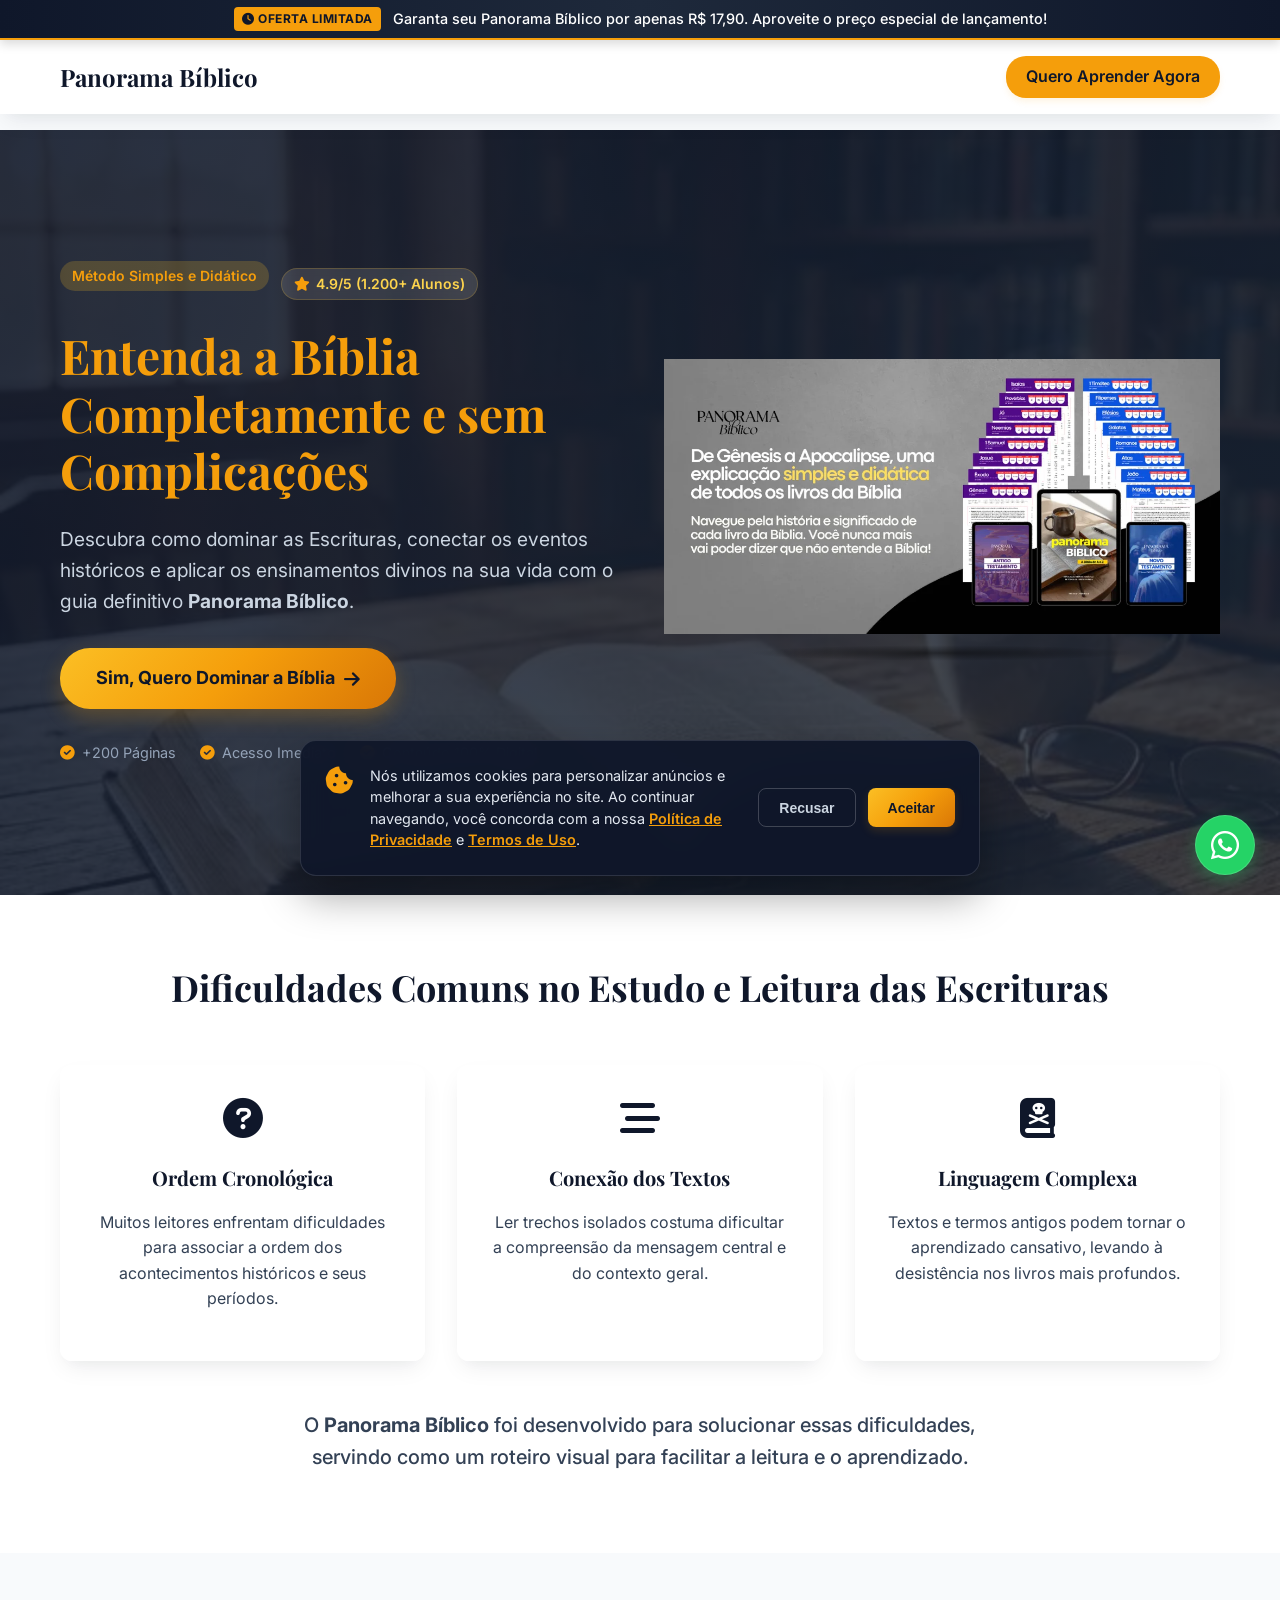
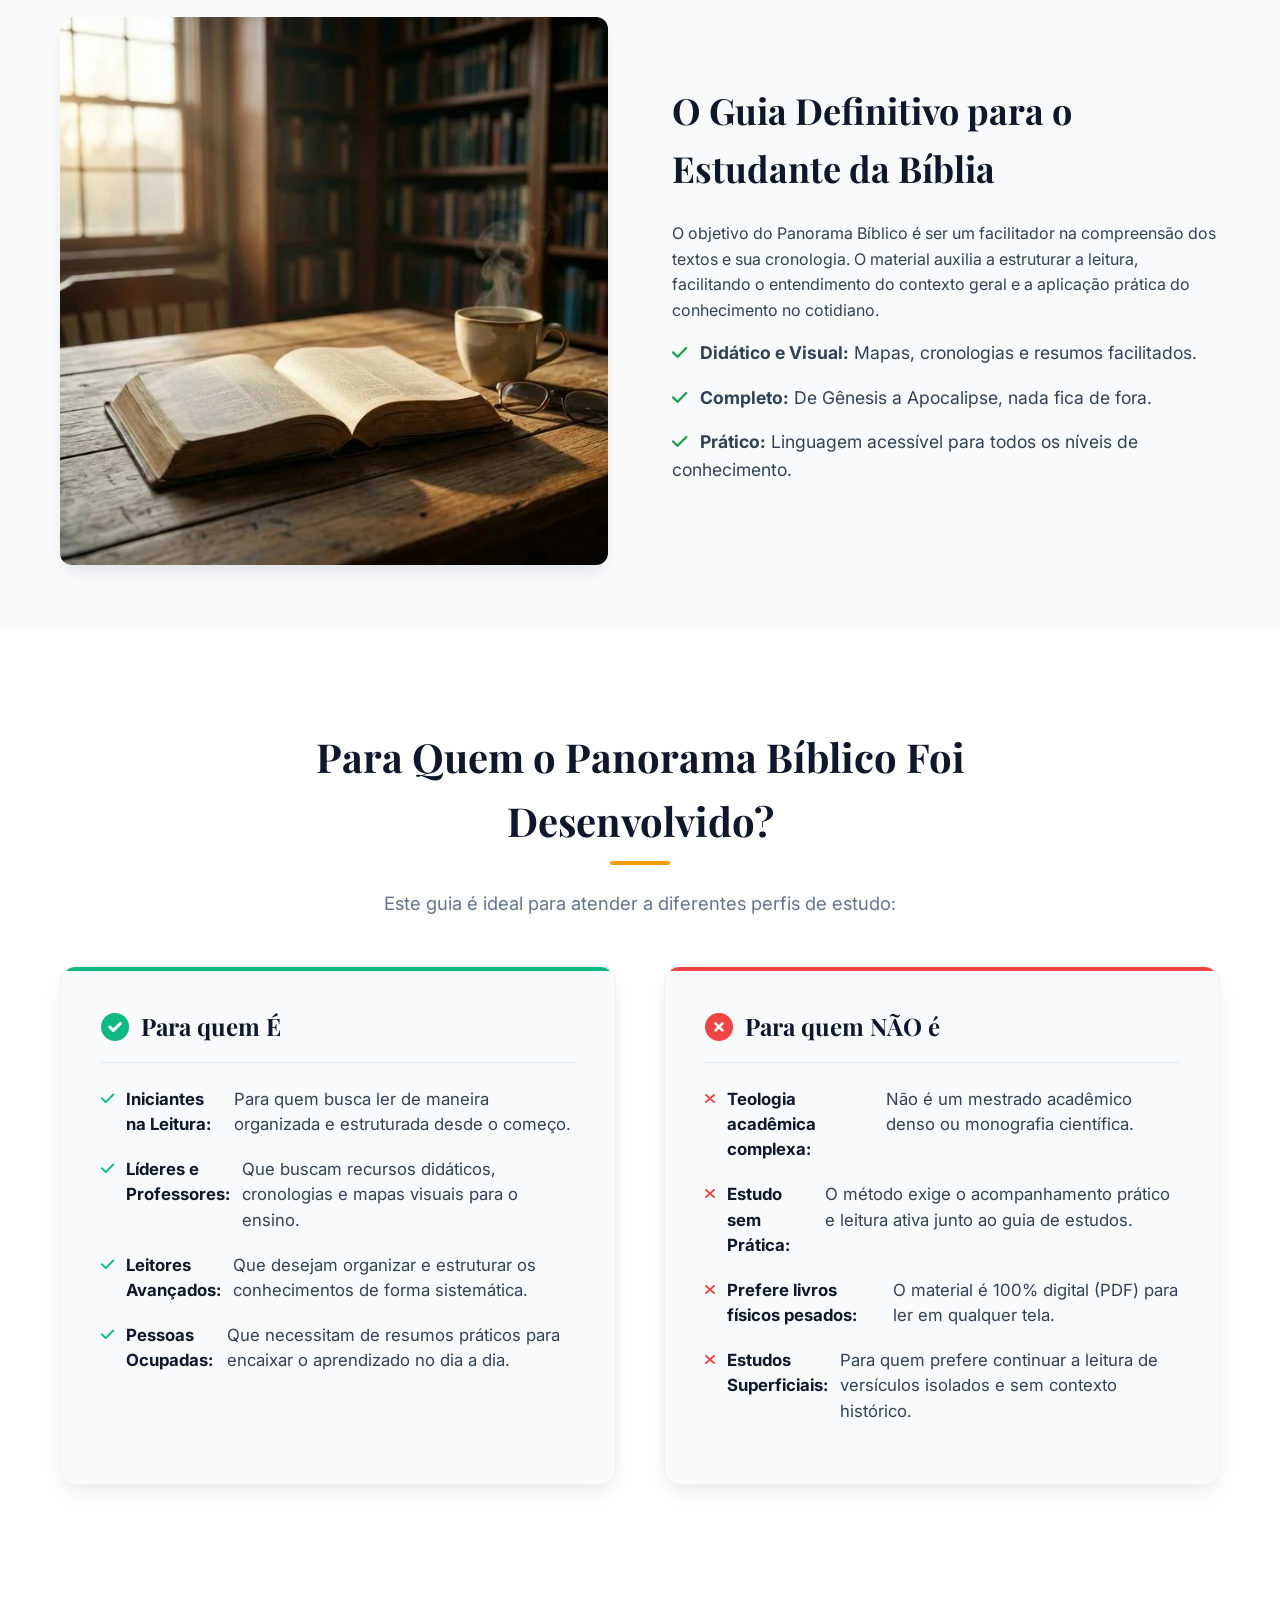
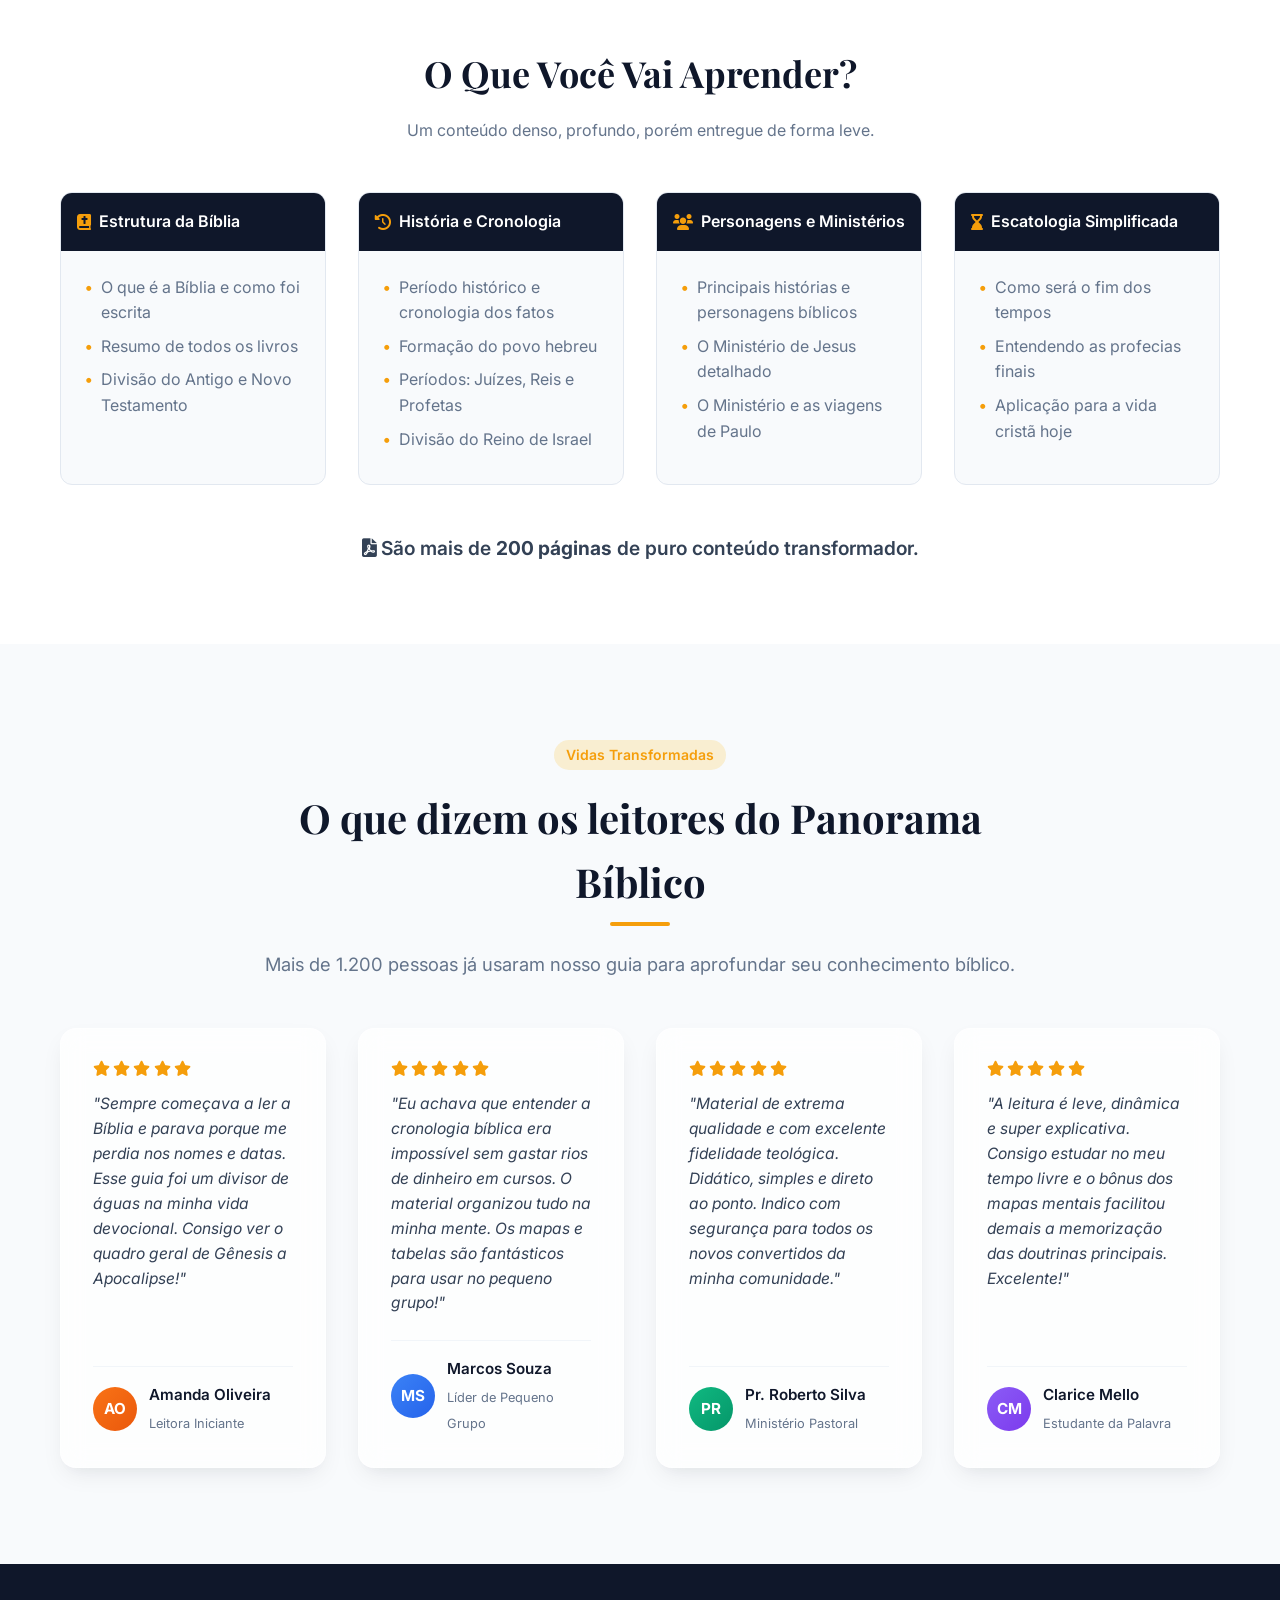
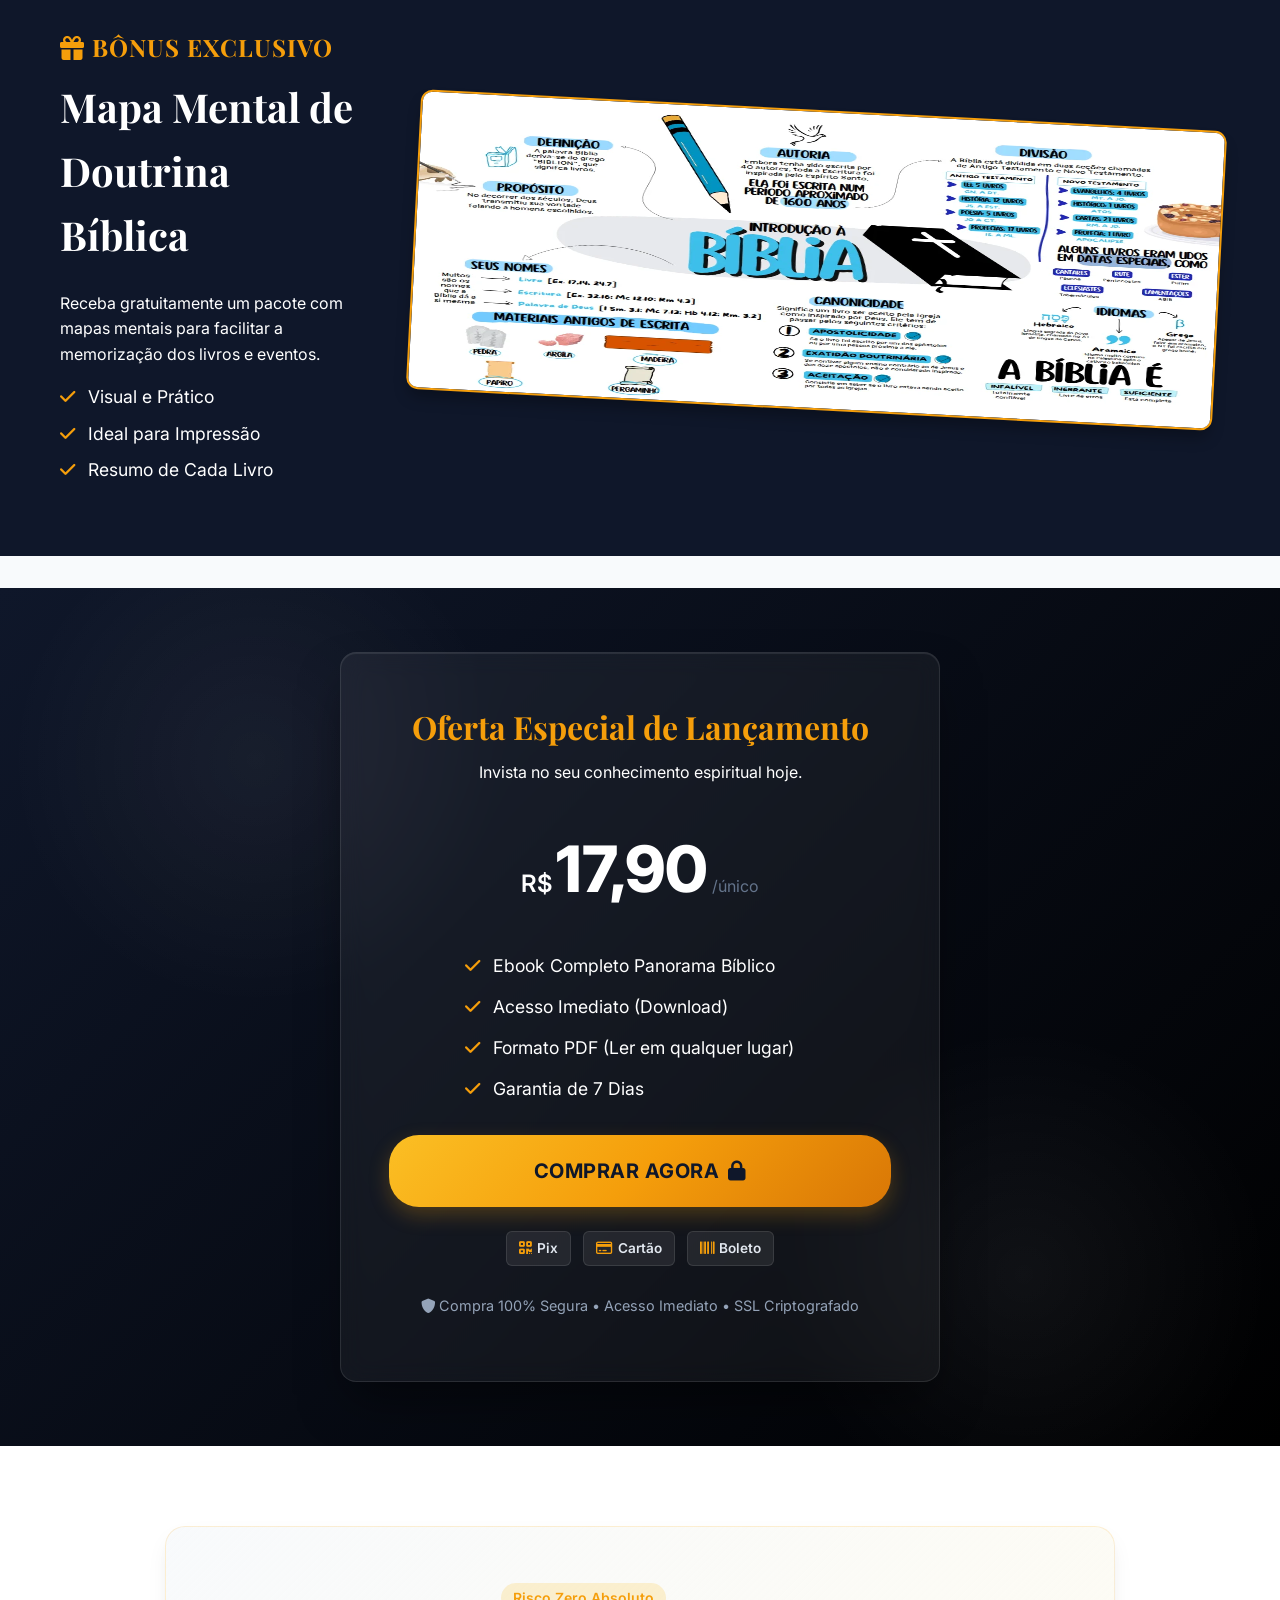
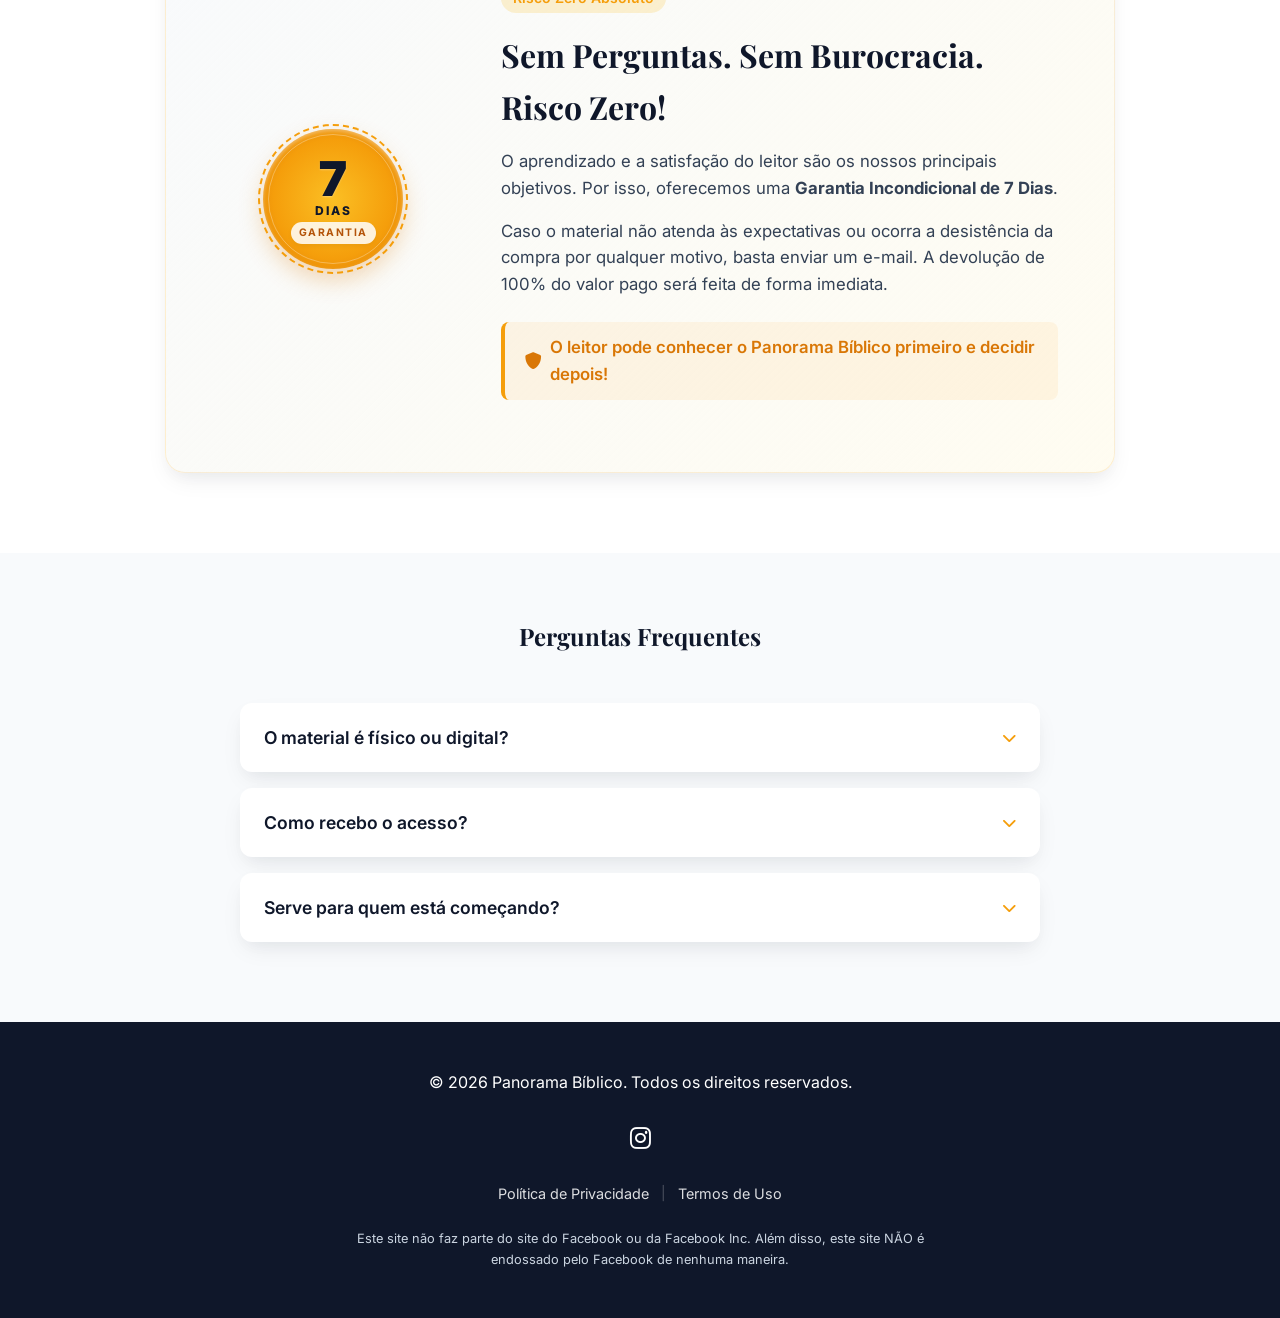
==== commit 6443ac8a: "Add files via upload" ====
--- a/index.html
+++ b/index.html
@@ -505,11 +505,9 @@
     <!-- Footer -->
     <footer class="footer">
         <div class="container">
-            <p>&copy; 2026 Panorama Bíblico. Todos os direitos reservados.</p>
+            <p>&copy; <span id="current-year">2026</span> Panorama Bíblico. Todos os direitos reservados.</p>
             <div class="social-links">
-                <a href="#"><i class="fab fa-instagram"></i></a>
-                <a href="#"><i class="fab fa-facebook"></i></a>
-                <a href="#"><i class="fab fa-youtube"></i></a>
+                <a href="https://www.instagram.com/raizes.da.fe_ofc/" target="_blank" rel="noopener noreferrer"><i class="fab fa-instagram"></i></a>
             </div>
             <div class="footer-links">
                 <a href="politica-de-privacidade.html">Política de Privacidade</a>
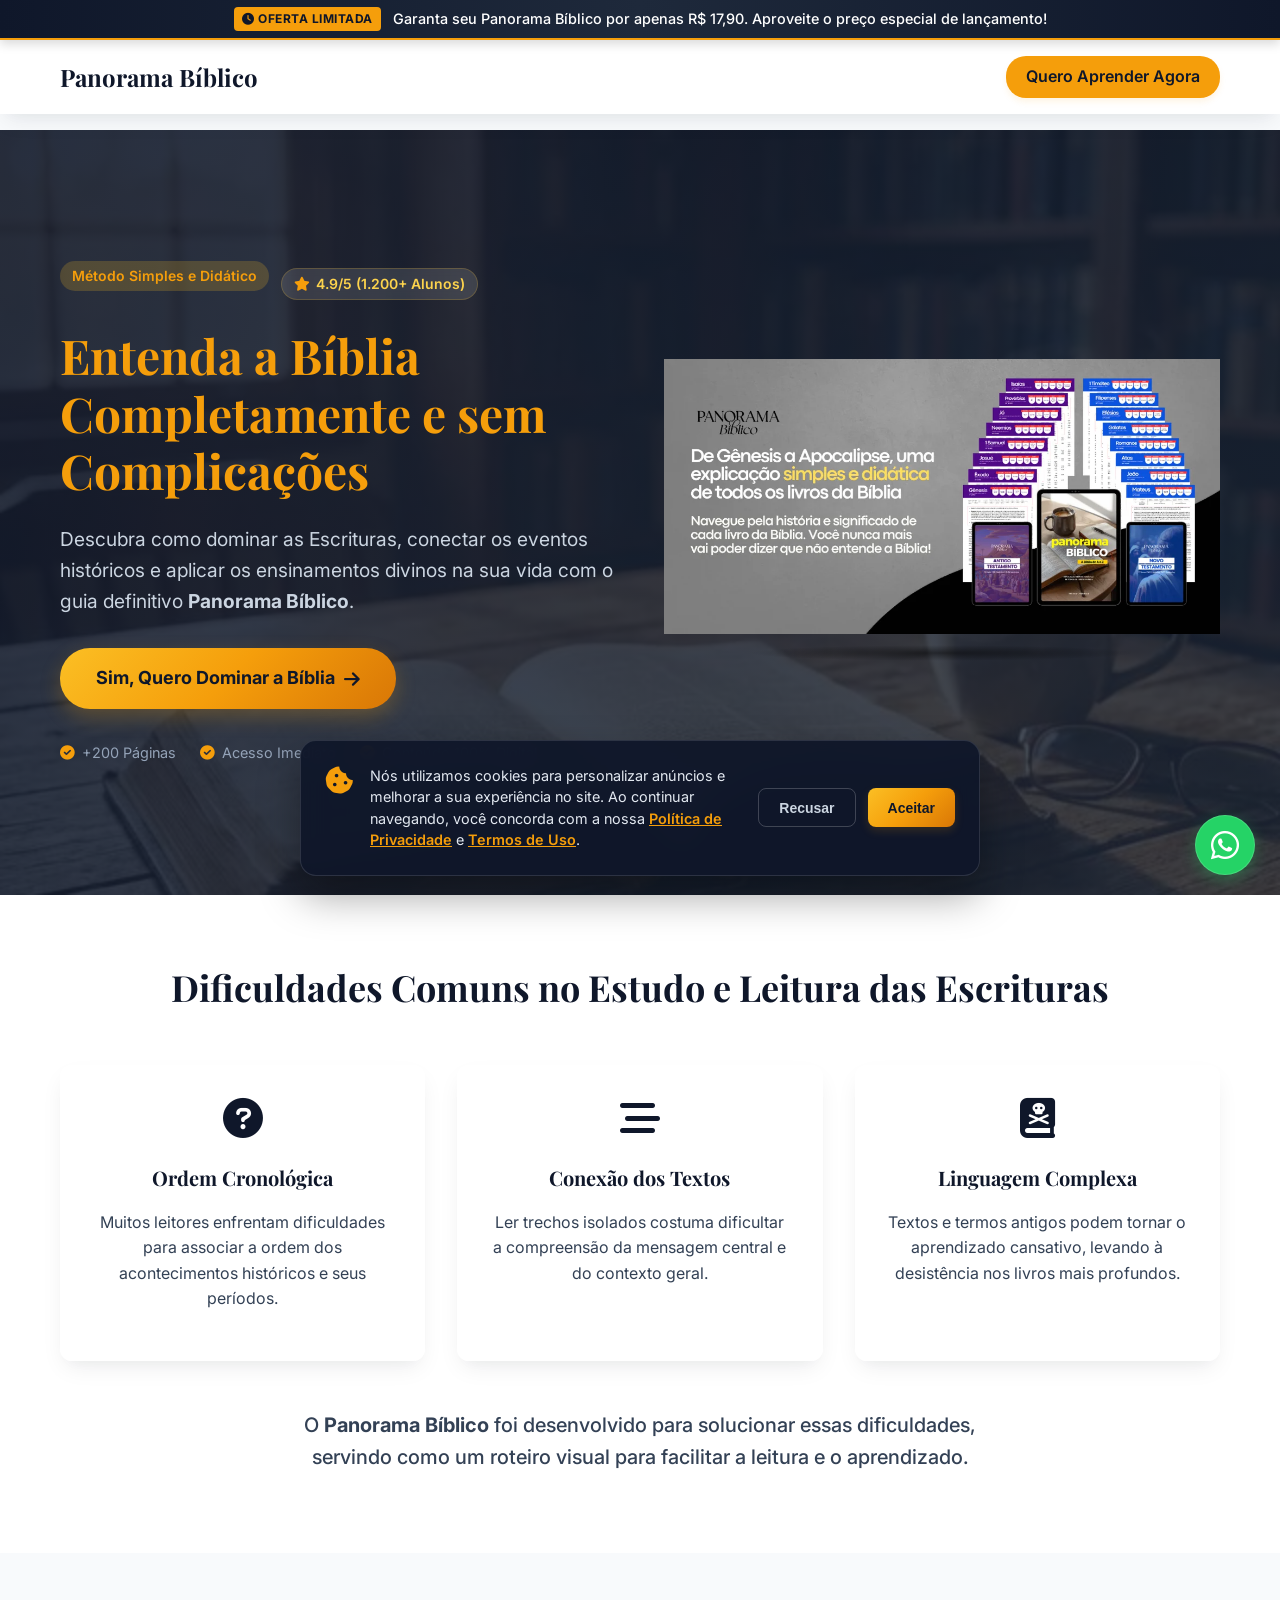
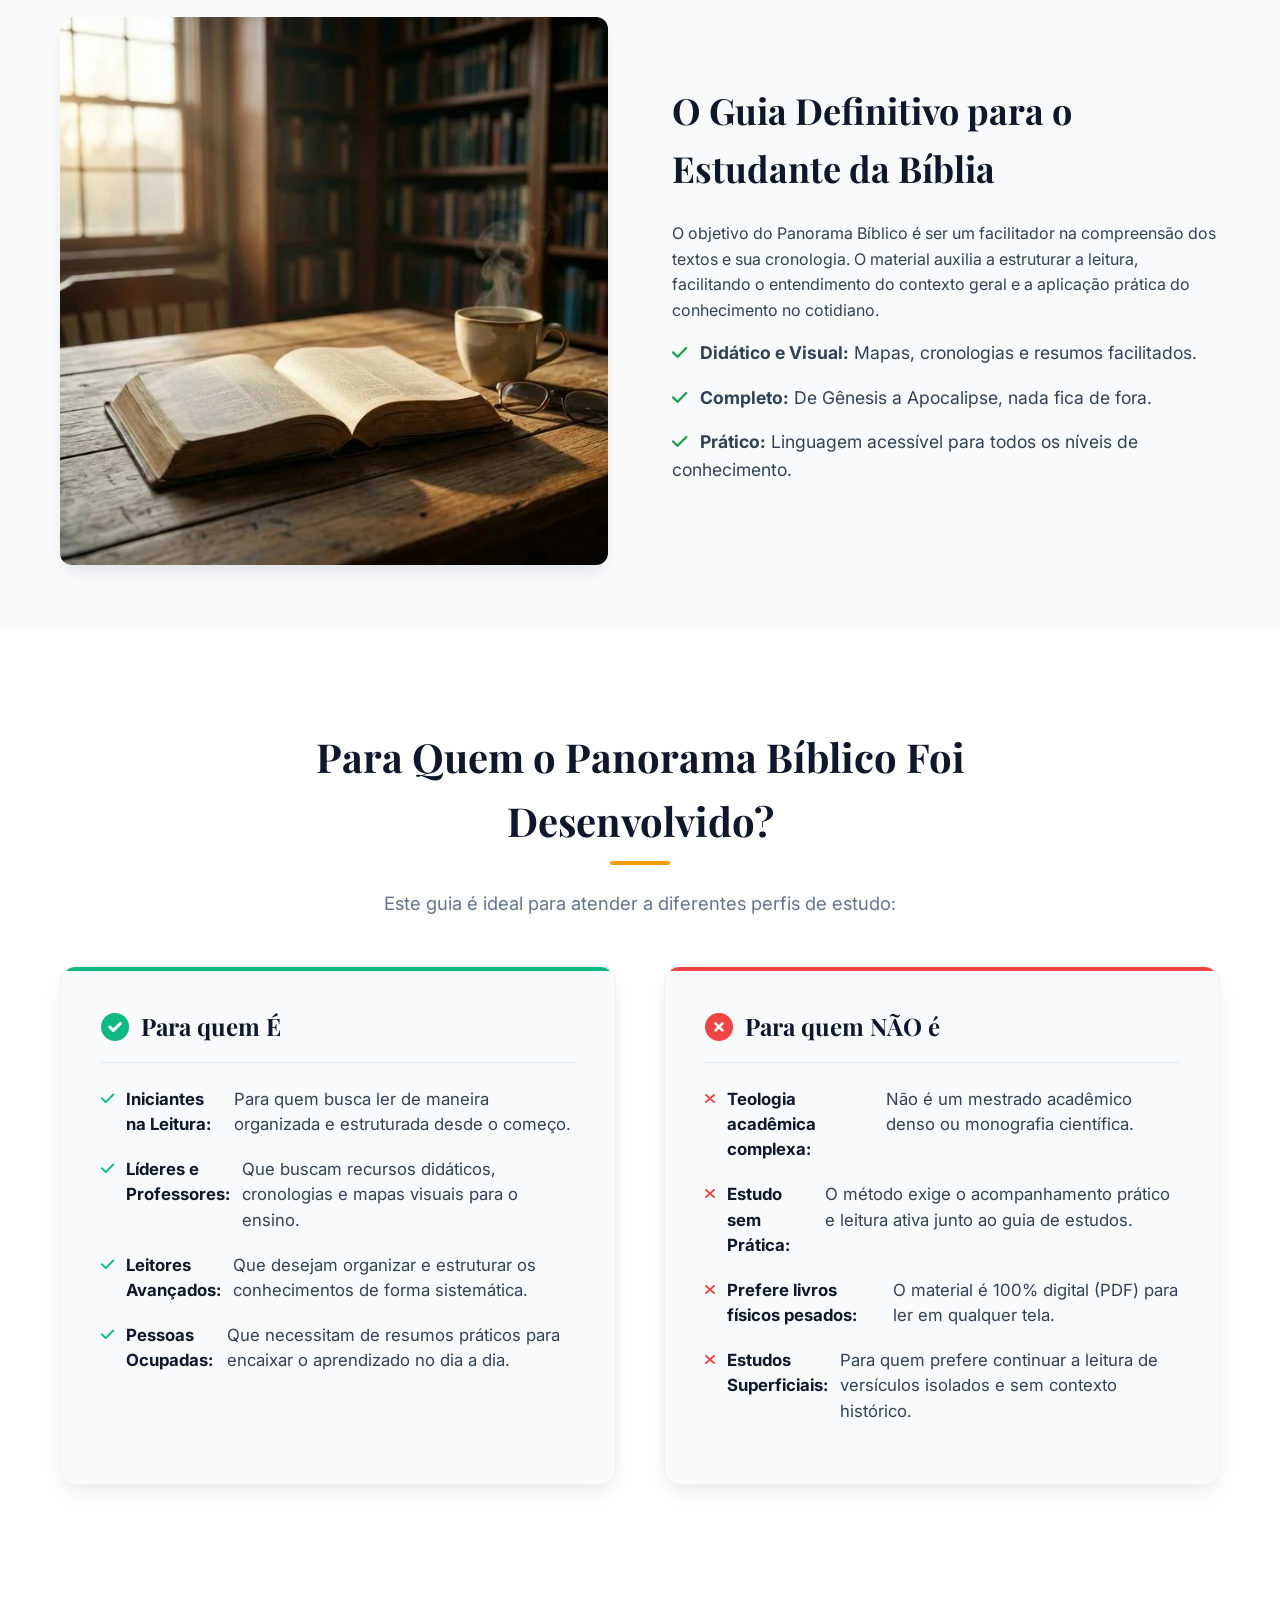
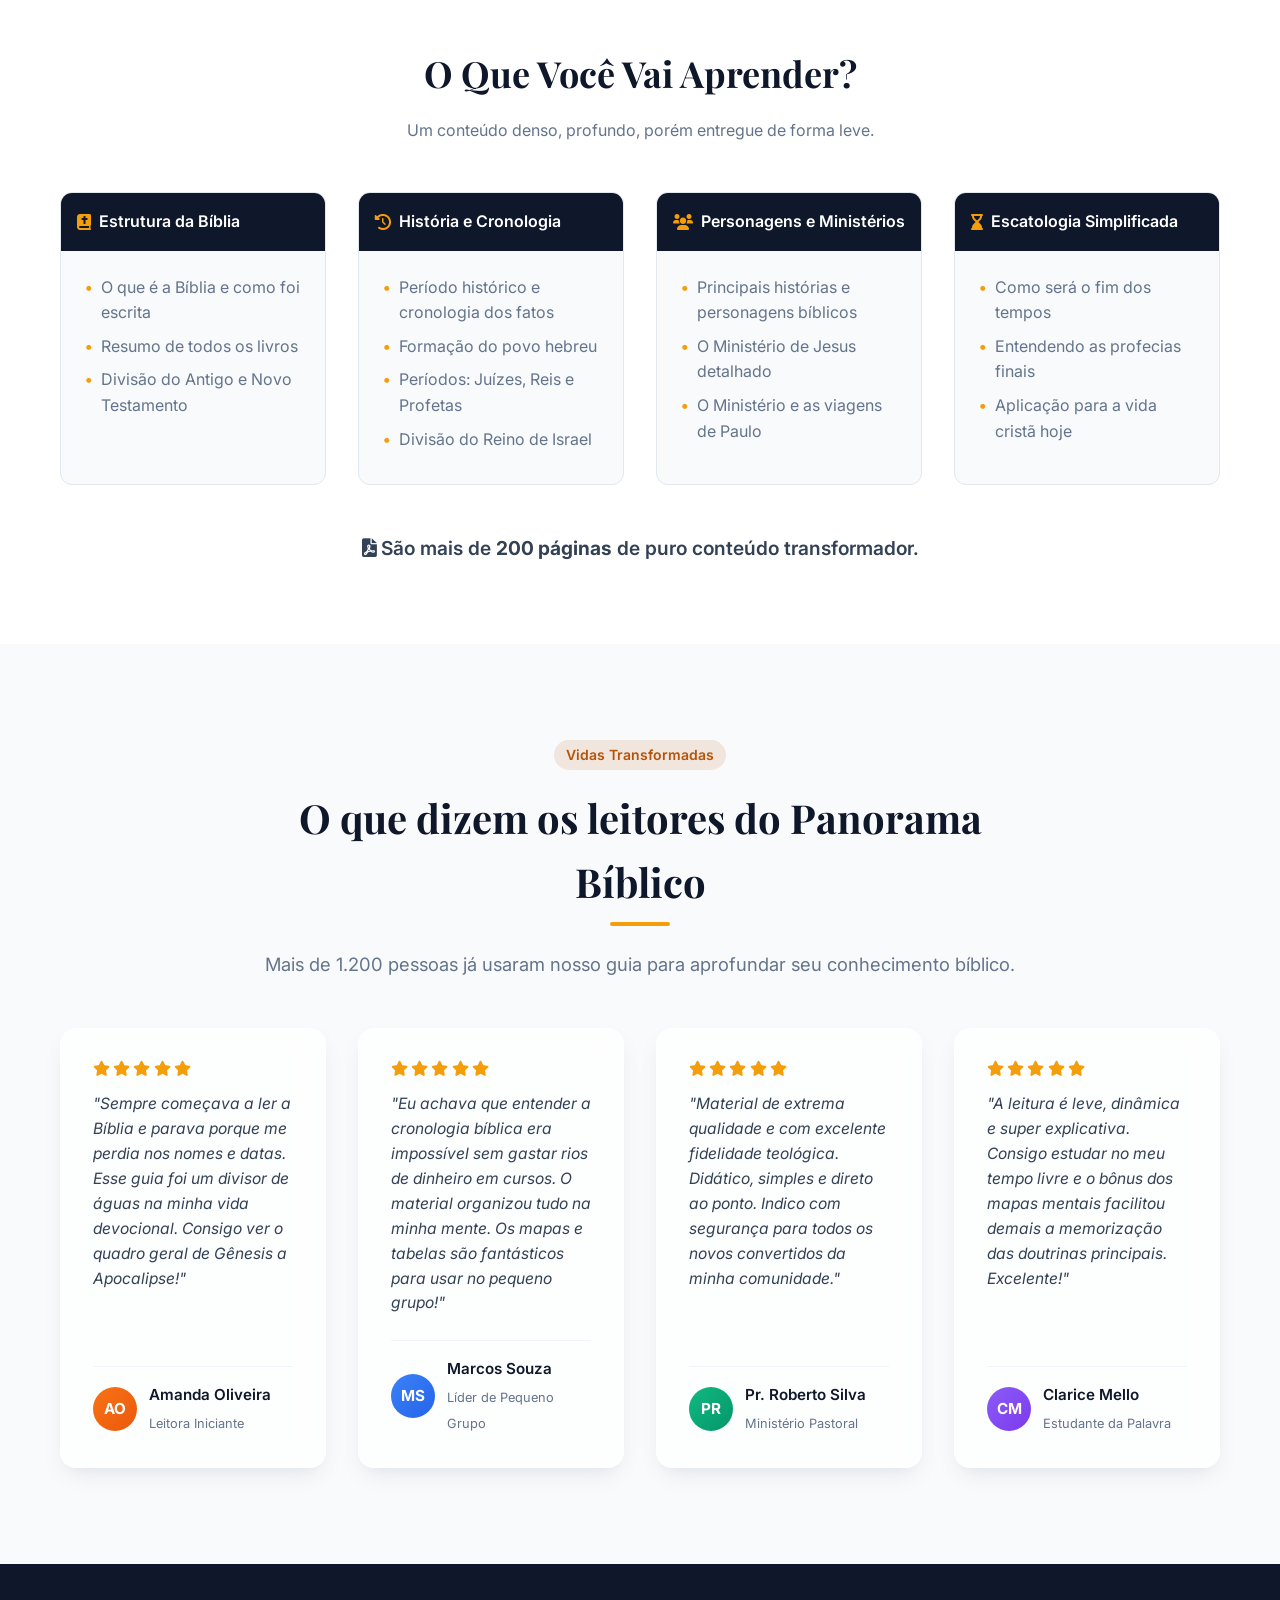
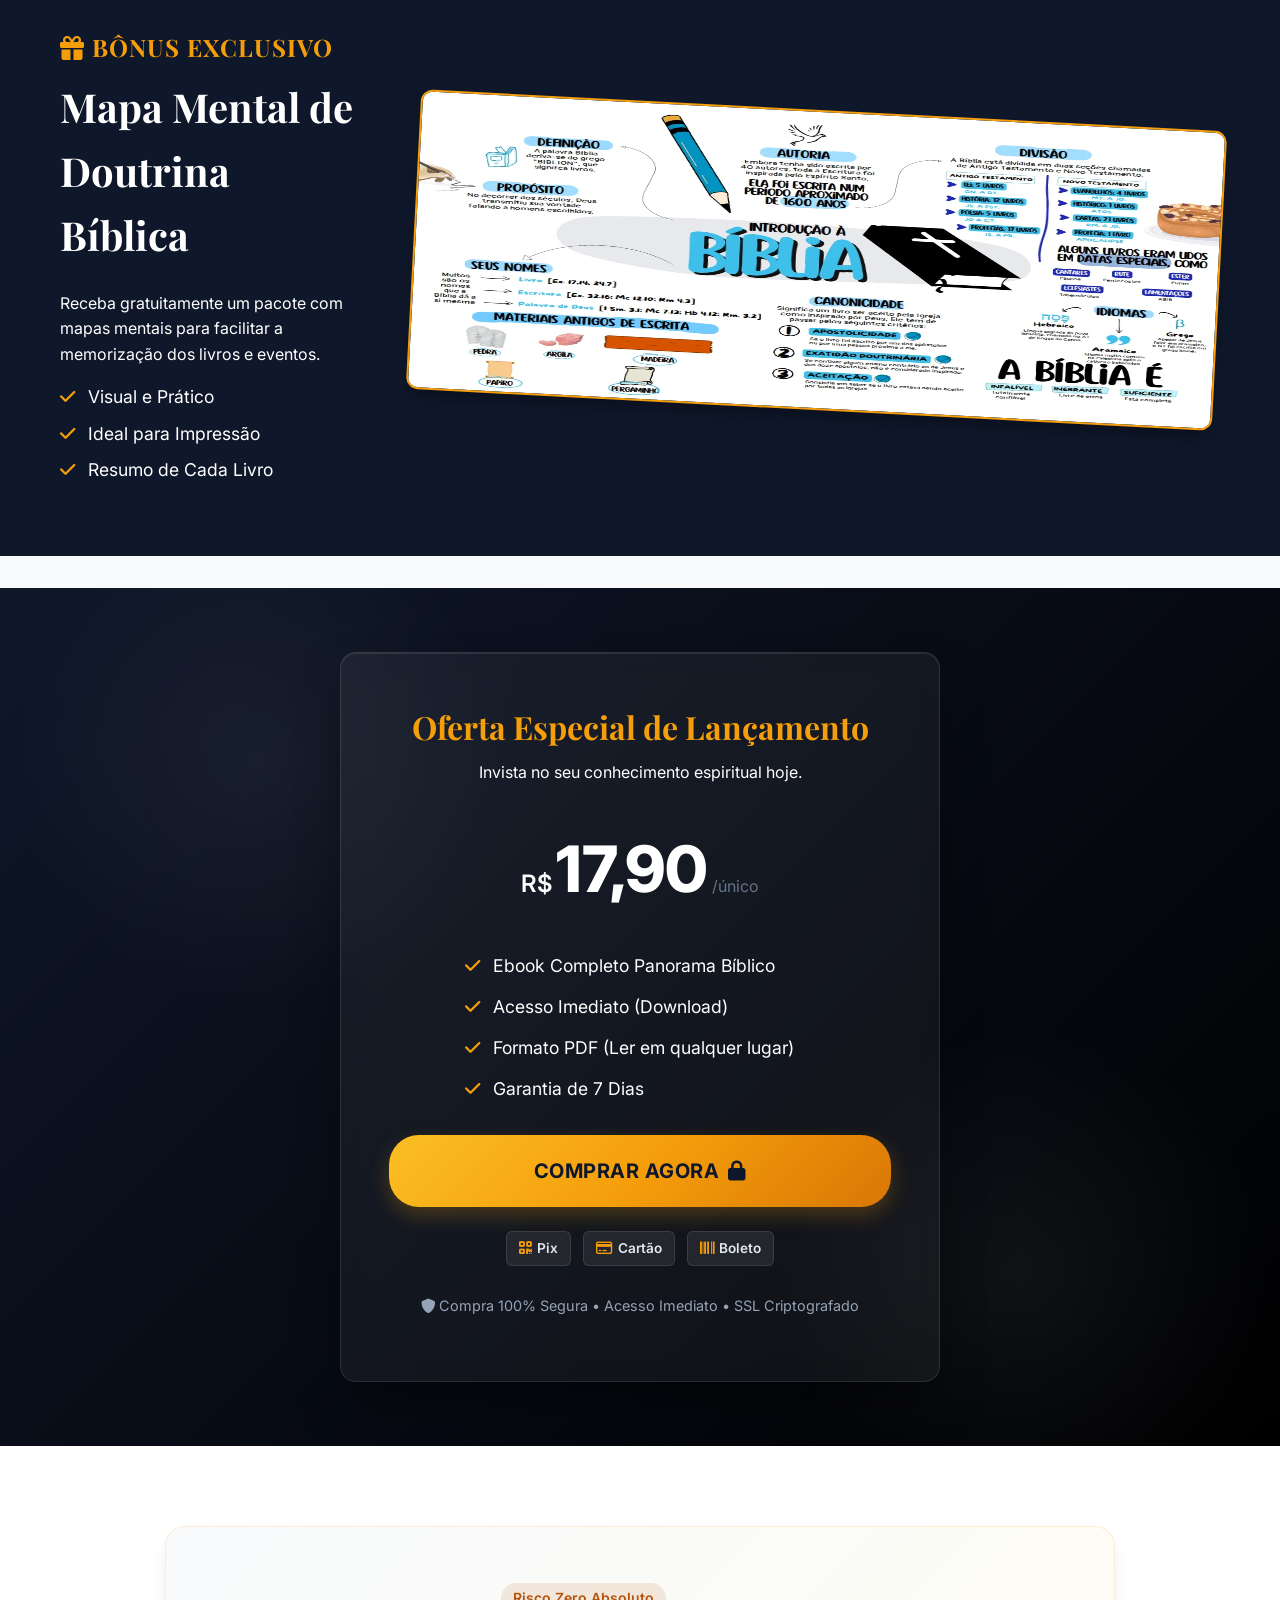
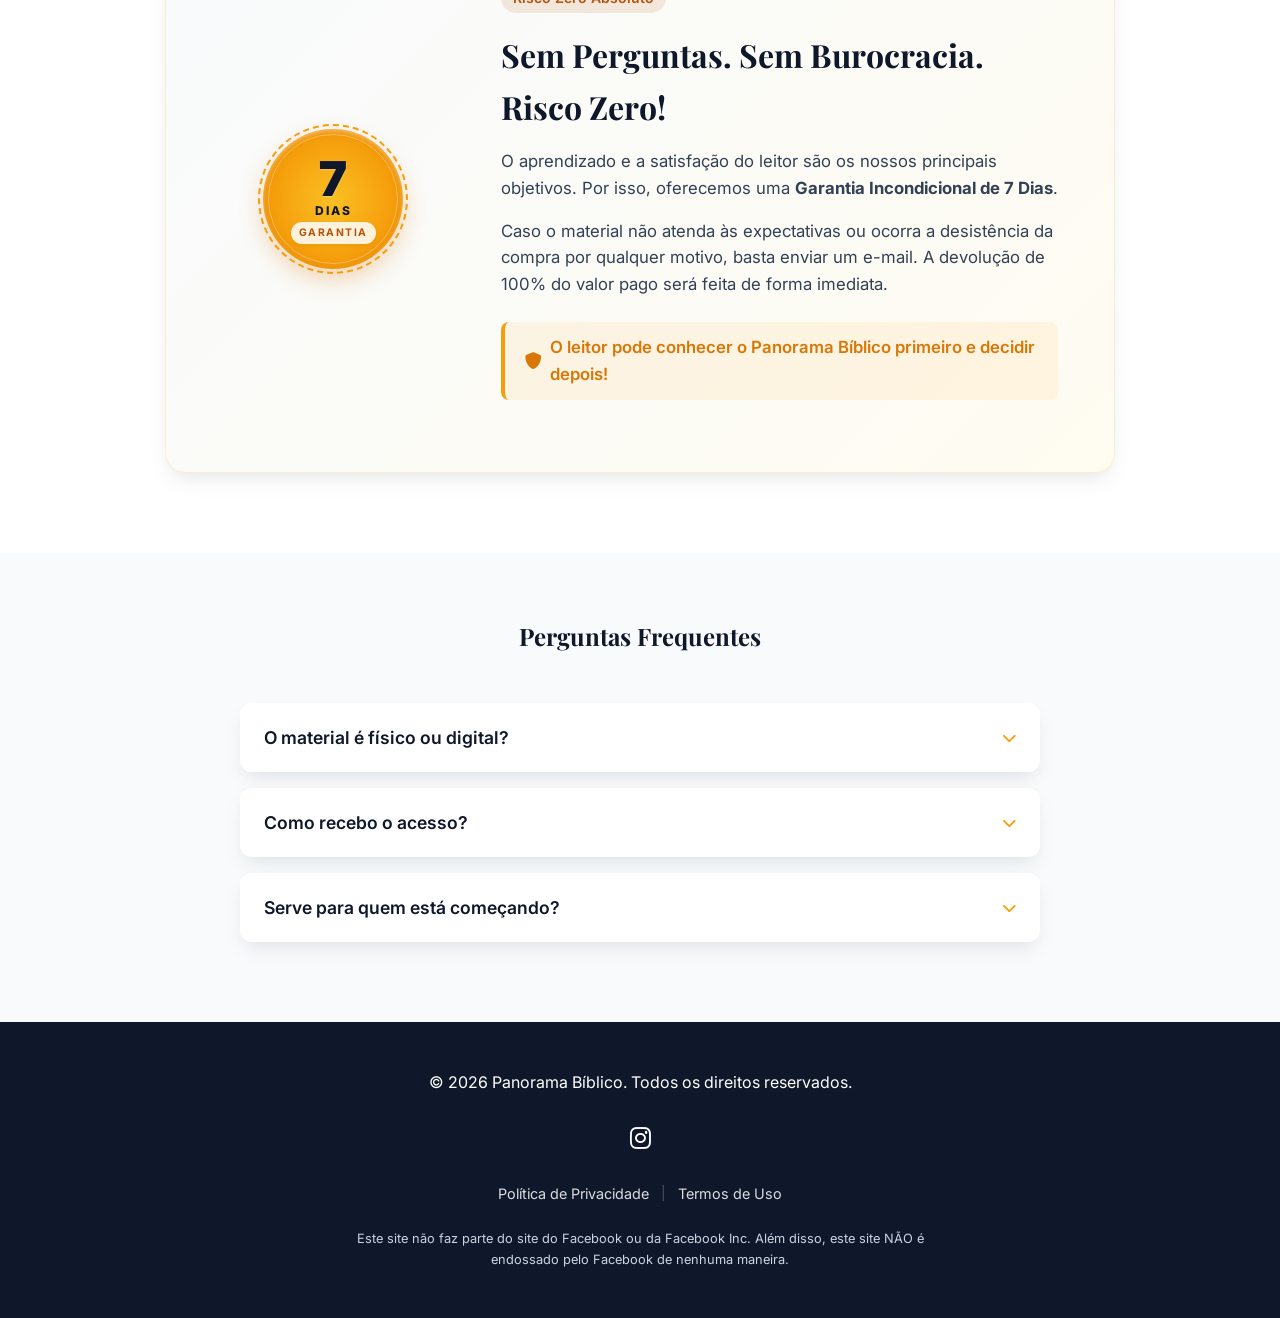
==== commit 7f5b77d0: "Add files via upload" ====
--- a/index.html
+++ b/index.html
@@ -309,7 +309,7 @@
                         <div class="testimonial-author">
                             <div class="author-avatar avatar-orange">AO</div>
                             <div class="author-info">
-                                <h4>Amanda Oliveira</h4>
+                                <h3>Amanda Oliveira</h3>
                                 <span>Leitora Iniciante</span>
                             </div>
                         </div>
@@ -325,7 +325,7 @@
                         <div class="testimonial-author">
                             <div class="author-avatar avatar-blue">MS</div>
                             <div class="author-info">
-                                <h4>Marcos Souza</h4>
+                                <h3>Marcos Souza</h3>
                                 <span>Líder de Pequeno Grupo</span>
                             </div>
                         </div>
@@ -341,7 +341,7 @@
                         <div class="testimonial-author">
                             <div class="author-avatar avatar-green">PR</div>
                             <div class="author-info">
-                                <h4>Pr. Roberto Silva</h4>
+                                <h3>Pr. Roberto Silva</h3>
                                 <span>Ministério Pastoral</span>
                             </div>
                         </div>
@@ -357,7 +357,7 @@
                         <div class="testimonial-author">
                             <div class="author-avatar avatar-purple">CM</div>
                             <div class="author-info">
-                                <h4>Clarice Mello</h4>
+                                <h3>Clarice Mello</h3>
                                 <span>Estudante da Palavra</span>
                             </div>
                         </div>
@@ -507,7 +507,7 @@
         <div class="container">
             <p>&copy; <span id="current-year">2026</span> Panorama Bíblico. Todos os direitos reservados.</p>
             <div class="social-links">
-                <a href="https://www.instagram.com/raizes.da.fe_ofc/" target="_blank" rel="noopener noreferrer"><i class="fab fa-instagram"></i></a>
+                <a href="https://www.instagram.com/raizes.da.fe_ofc/" target="_blank" rel="noopener noreferrer" aria-label="Acesse nosso Instagram"><i class="fab fa-instagram"></i></a>
             </div>
             <div class="footer-links">
                 <a href="politica-de-privacidade.html">Política de Privacidade</a>
--- a/styles.css
+++ b/styles.css
@@ -234,6 +234,13 @@
     display: inline-block;
 }
 
+/* Accessibility: High contrast badges on light backgrounds */
+.testimonials .badge,
+.guarantee-section .badge {
+    background-color: rgba(180, 83, 9, 0.12);
+    color: #b45309;
+}
+
 .btn-primary {
     background: var(--primary-gradient);
     color: var(--secondary-color);
@@ -961,7 +968,7 @@
     background: linear-gradient(135deg, #8b5cf6 0%, #7c3aed 100%);
 }
 
-.author-info h4 {
+.author-info h3 {
     font-size: 0.95rem;
     font-weight: 600;
     margin-bottom: 0.15rem;
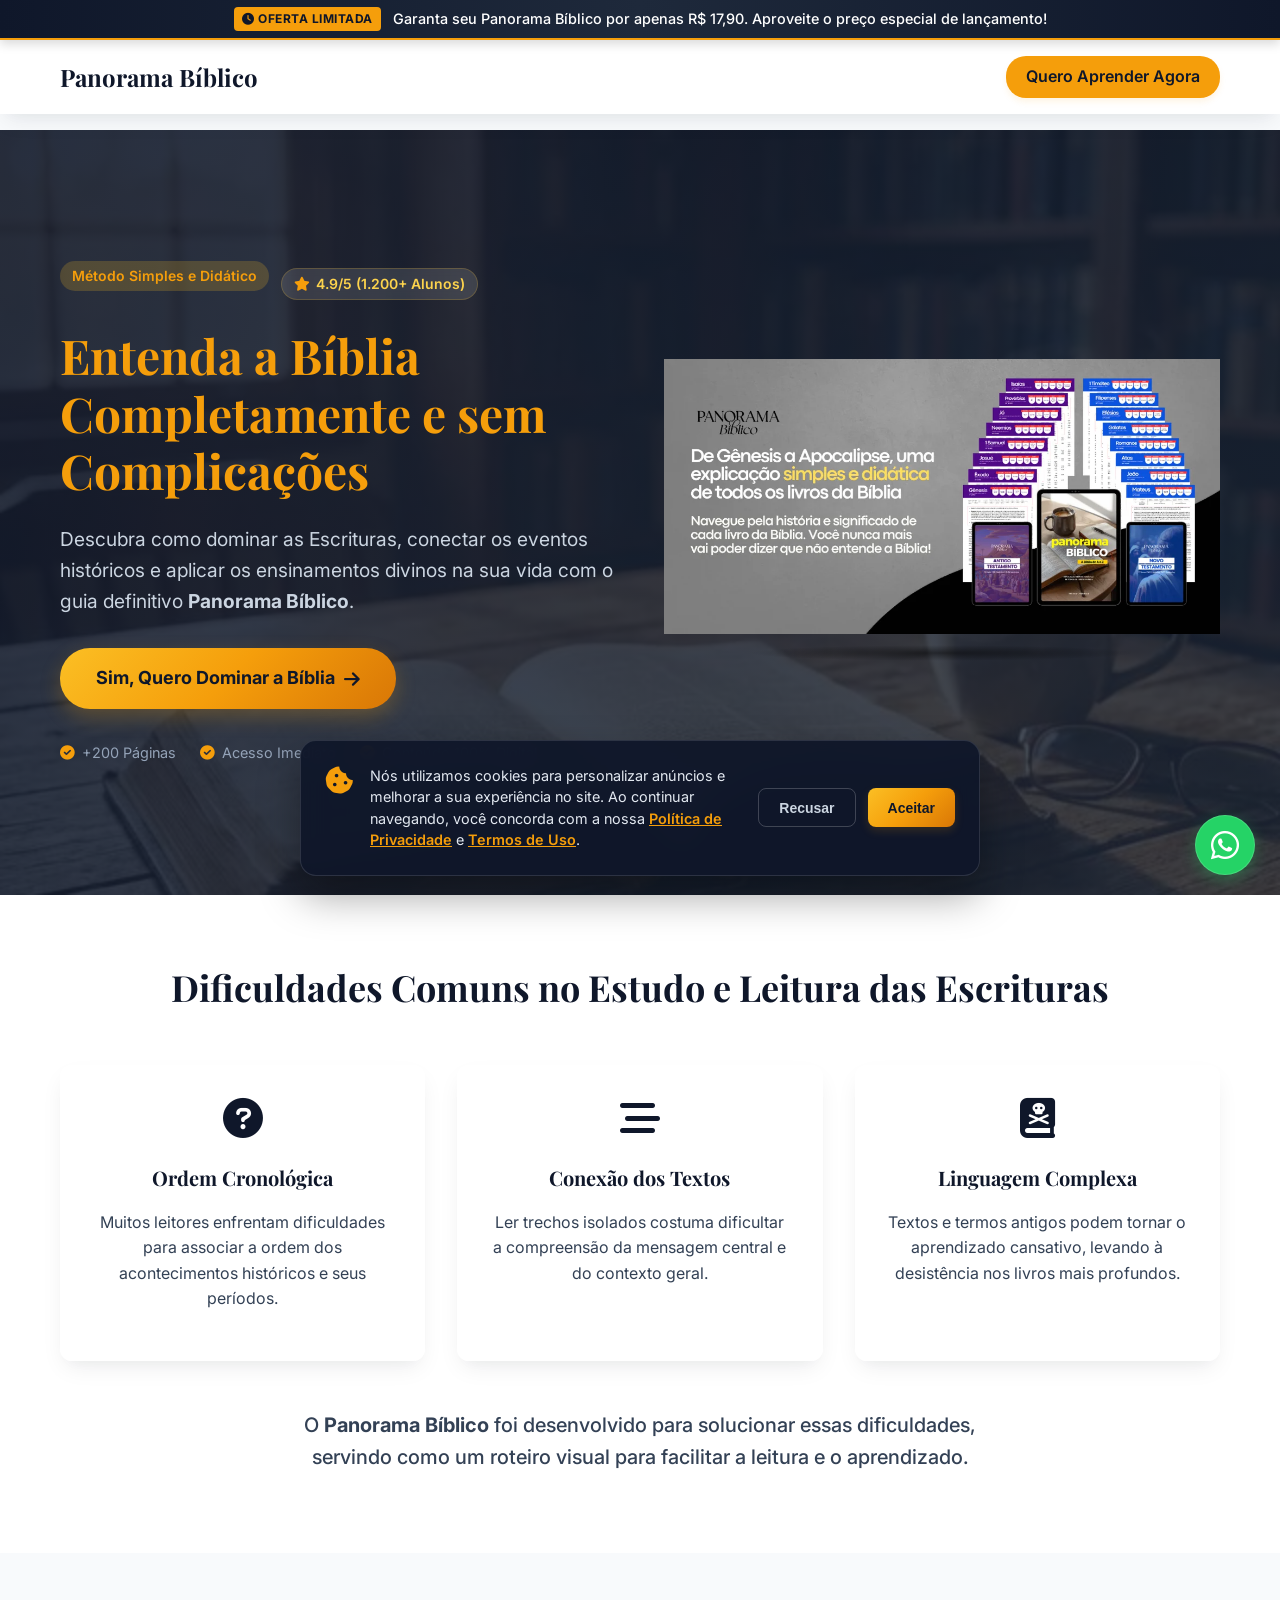
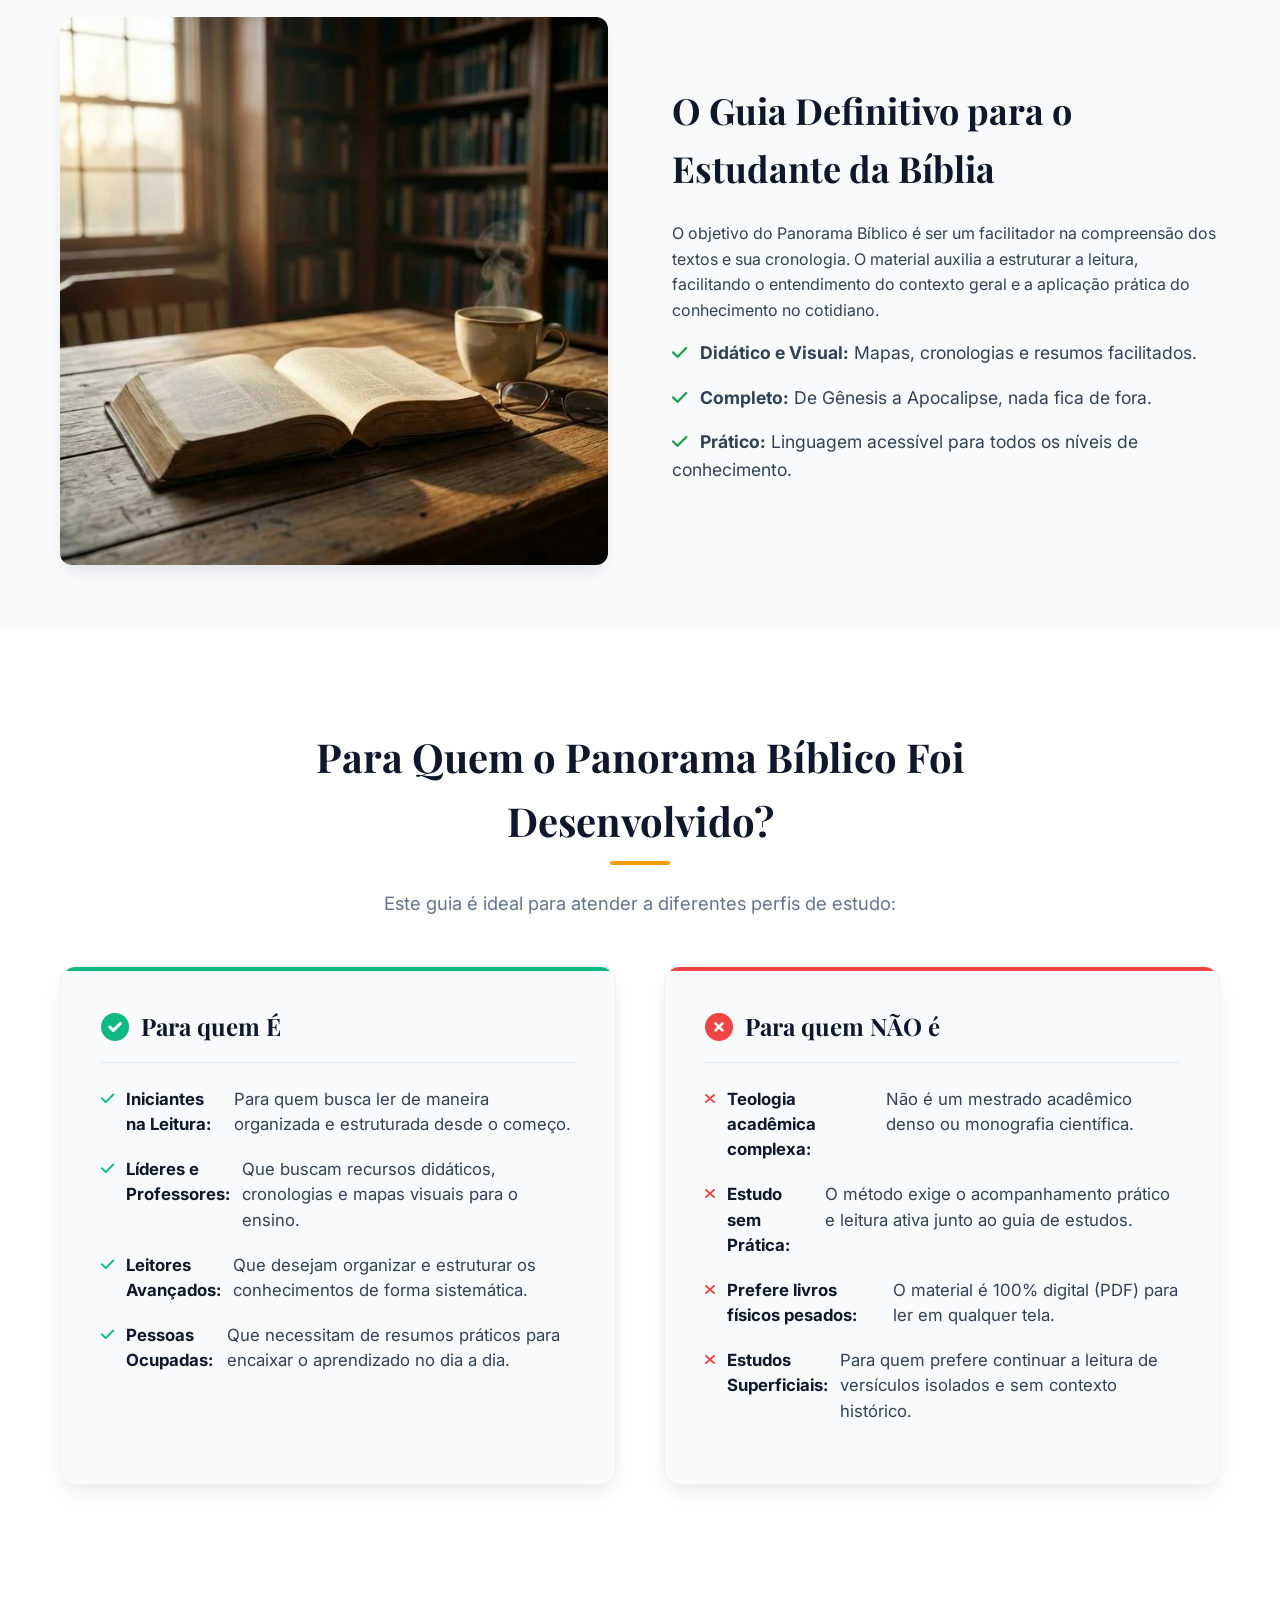
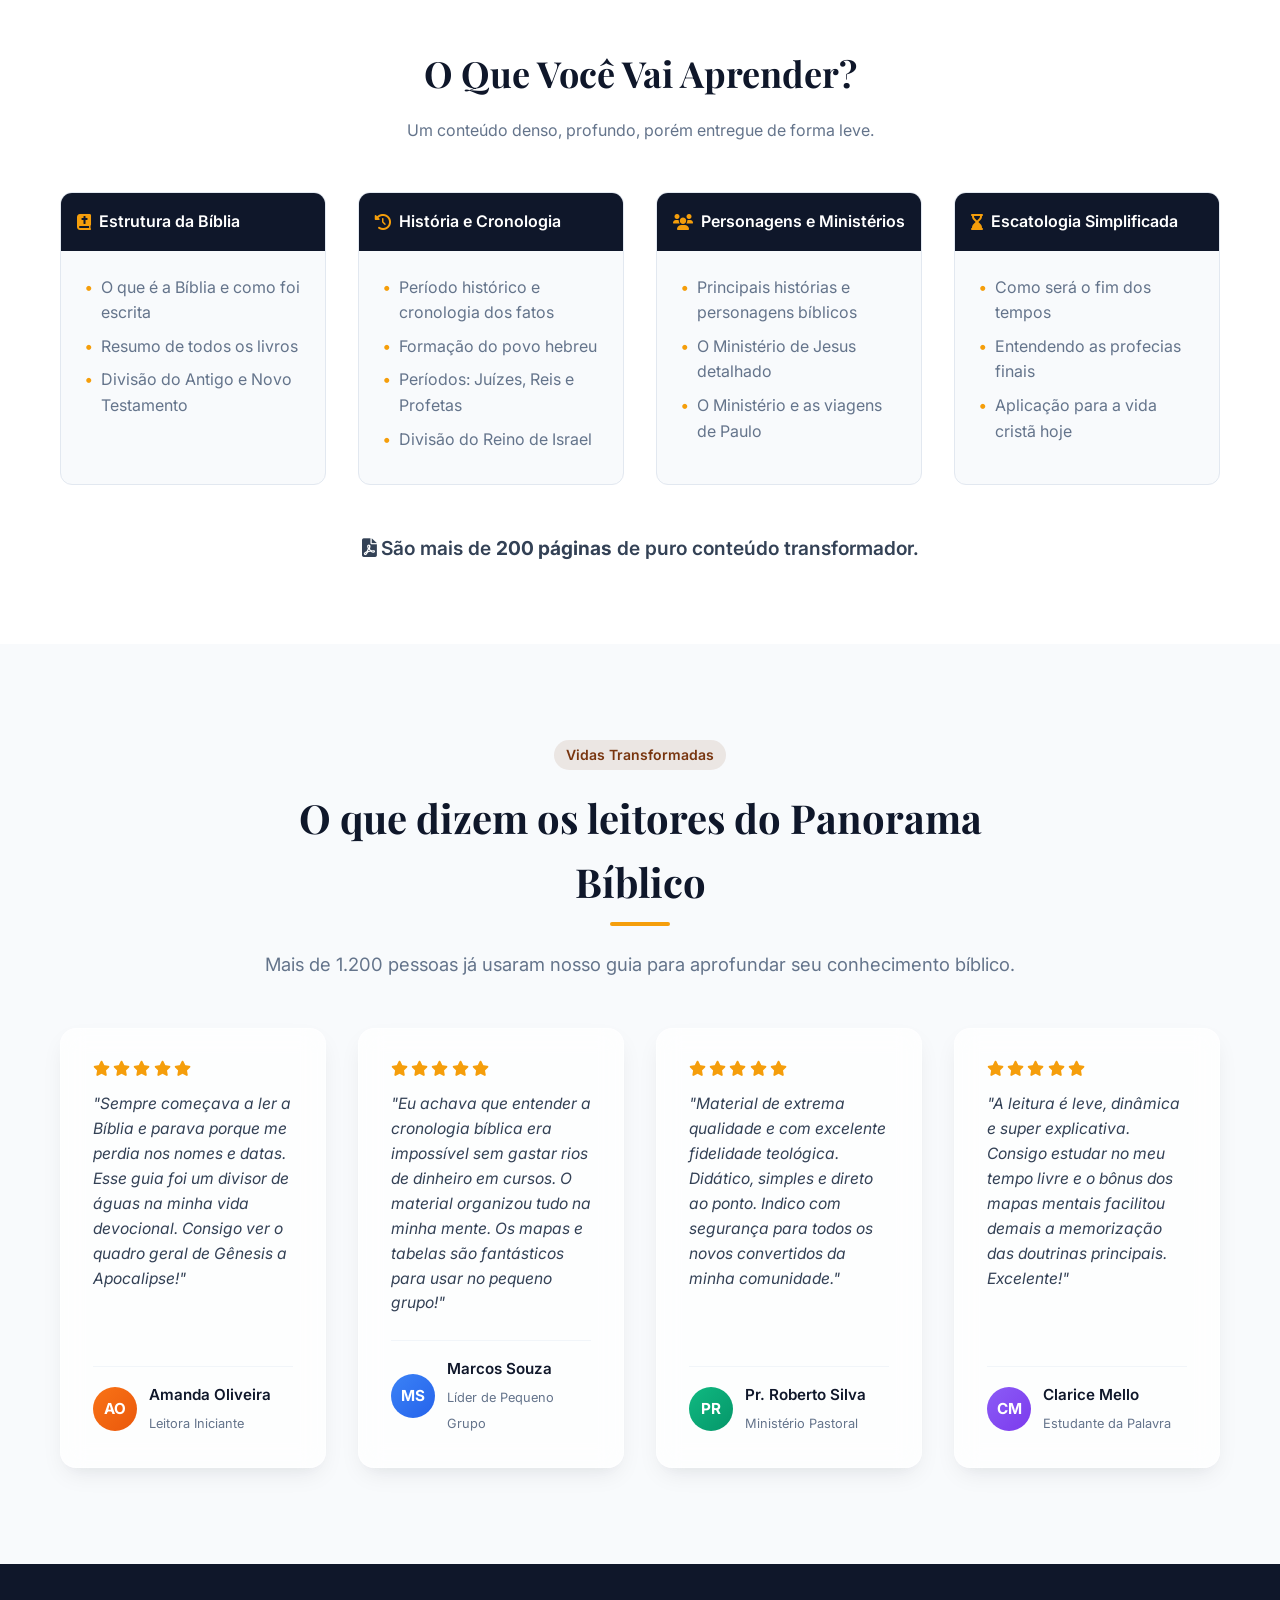
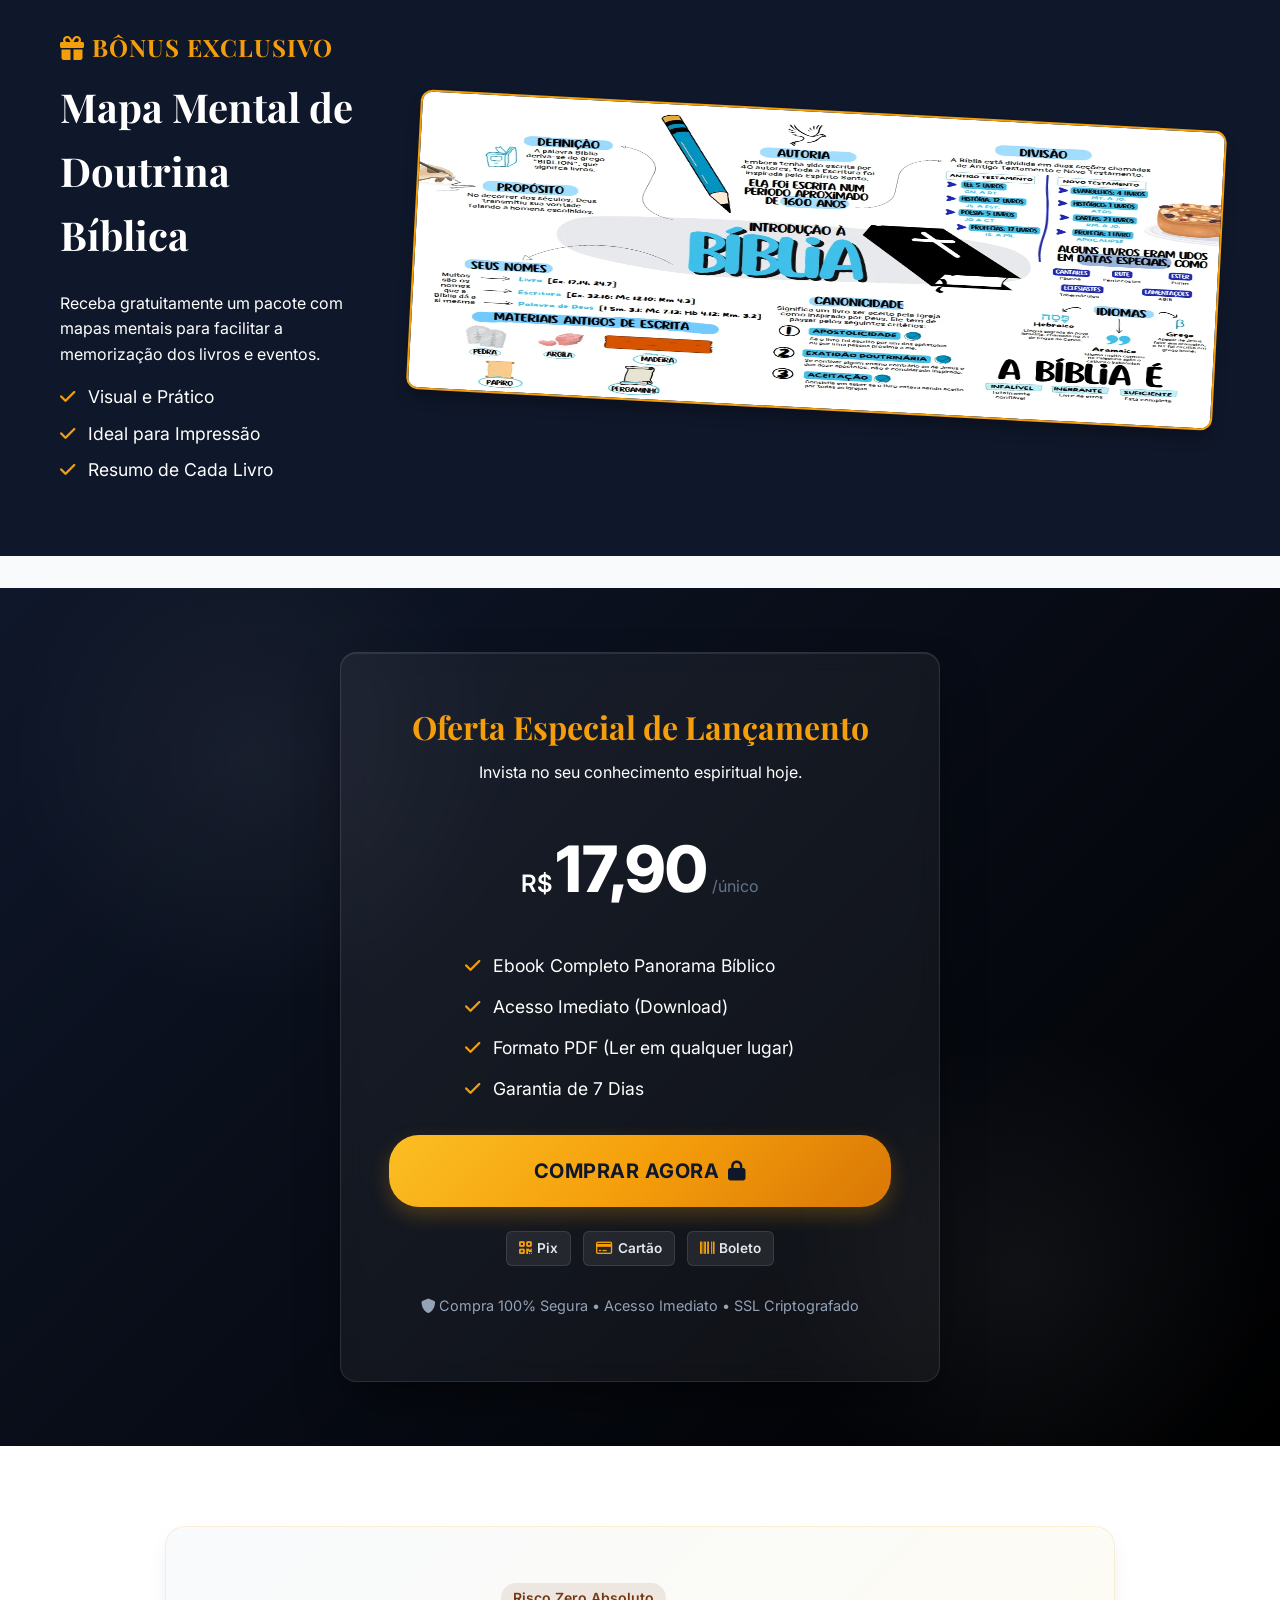
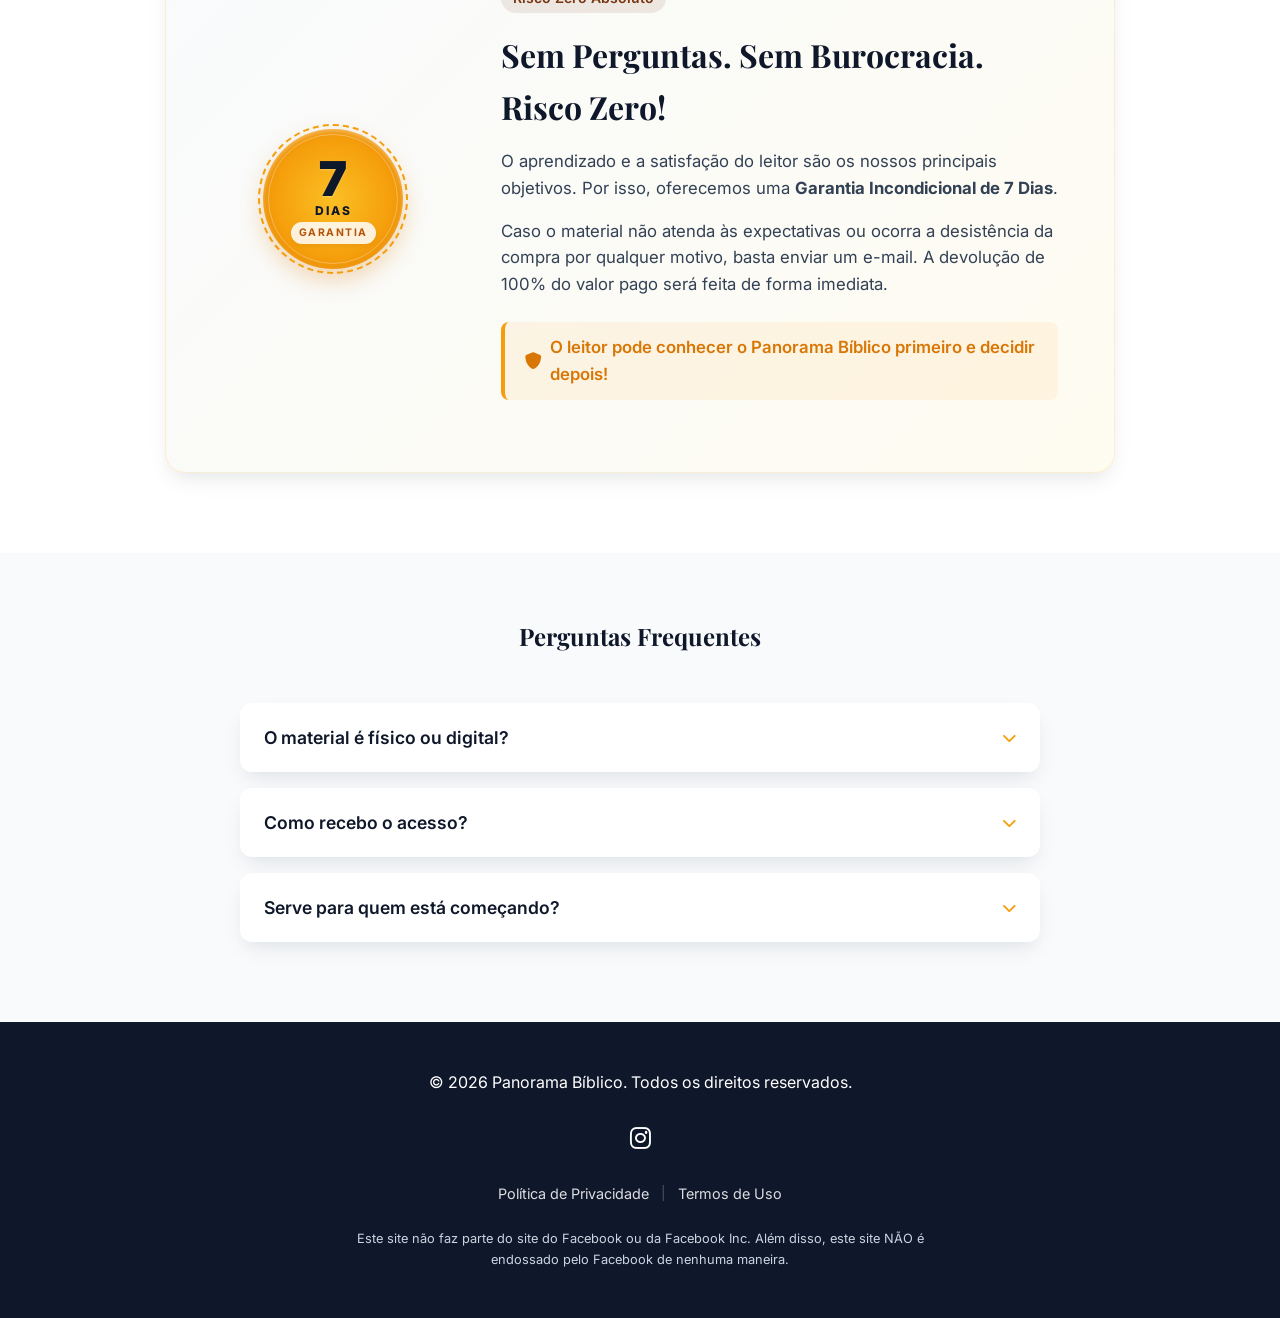
==== commit 690724a4: "Add files via upload" ====
--- a/index.html
+++ b/index.html
@@ -55,7 +55,7 @@
         rel="stylesheet">
 
     <!-- Preload Hero Background for LCP -->
-    <link rel="preload" as="image" href="imagens/panorama_biblico_hero_bg_v2.webp">
+    <link rel="preload" as="image" href="imagens/panorama_biblico_hero_bg_v2.webp" fetchpriority="high">
 
     <!-- CSS -->
     <link rel="stylesheet" href="styles.css">
@@ -560,7 +560,7 @@
         </div>
     </div>
 
-    <script src="script.js"></script>
+    <script src="script.js" defer></script>
 </body>
 
 </html>
--- a/styles.css
+++ b/styles.css
@@ -237,8 +237,8 @@
 /* Accessibility: High contrast badges on light backgrounds */
 .testimonials .badge,
 .guarantee-section .badge {
-    background-color: rgba(180, 83, 9, 0.12);
-    color: #b45309;
+    background-color: rgba(120, 53, 15, 0.1);
+    color: #78350f;
 }
 
 .btn-primary {
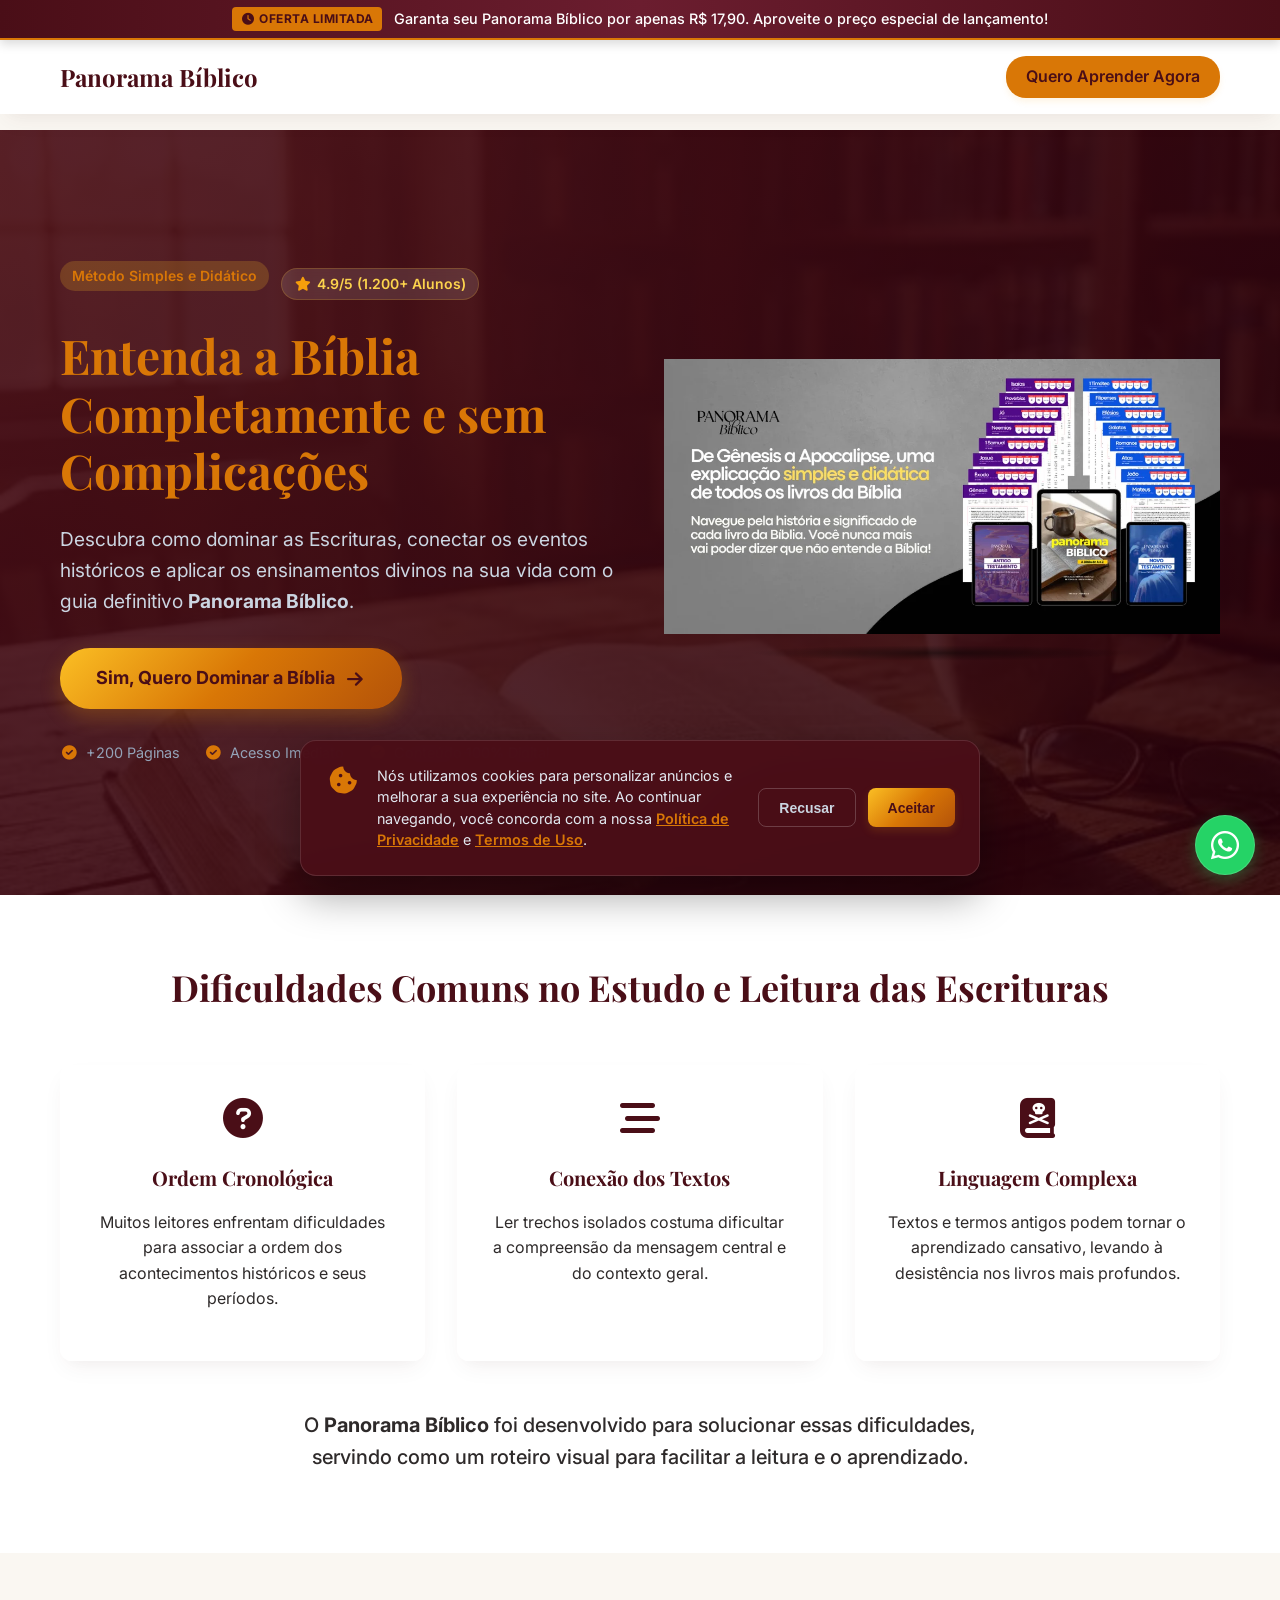
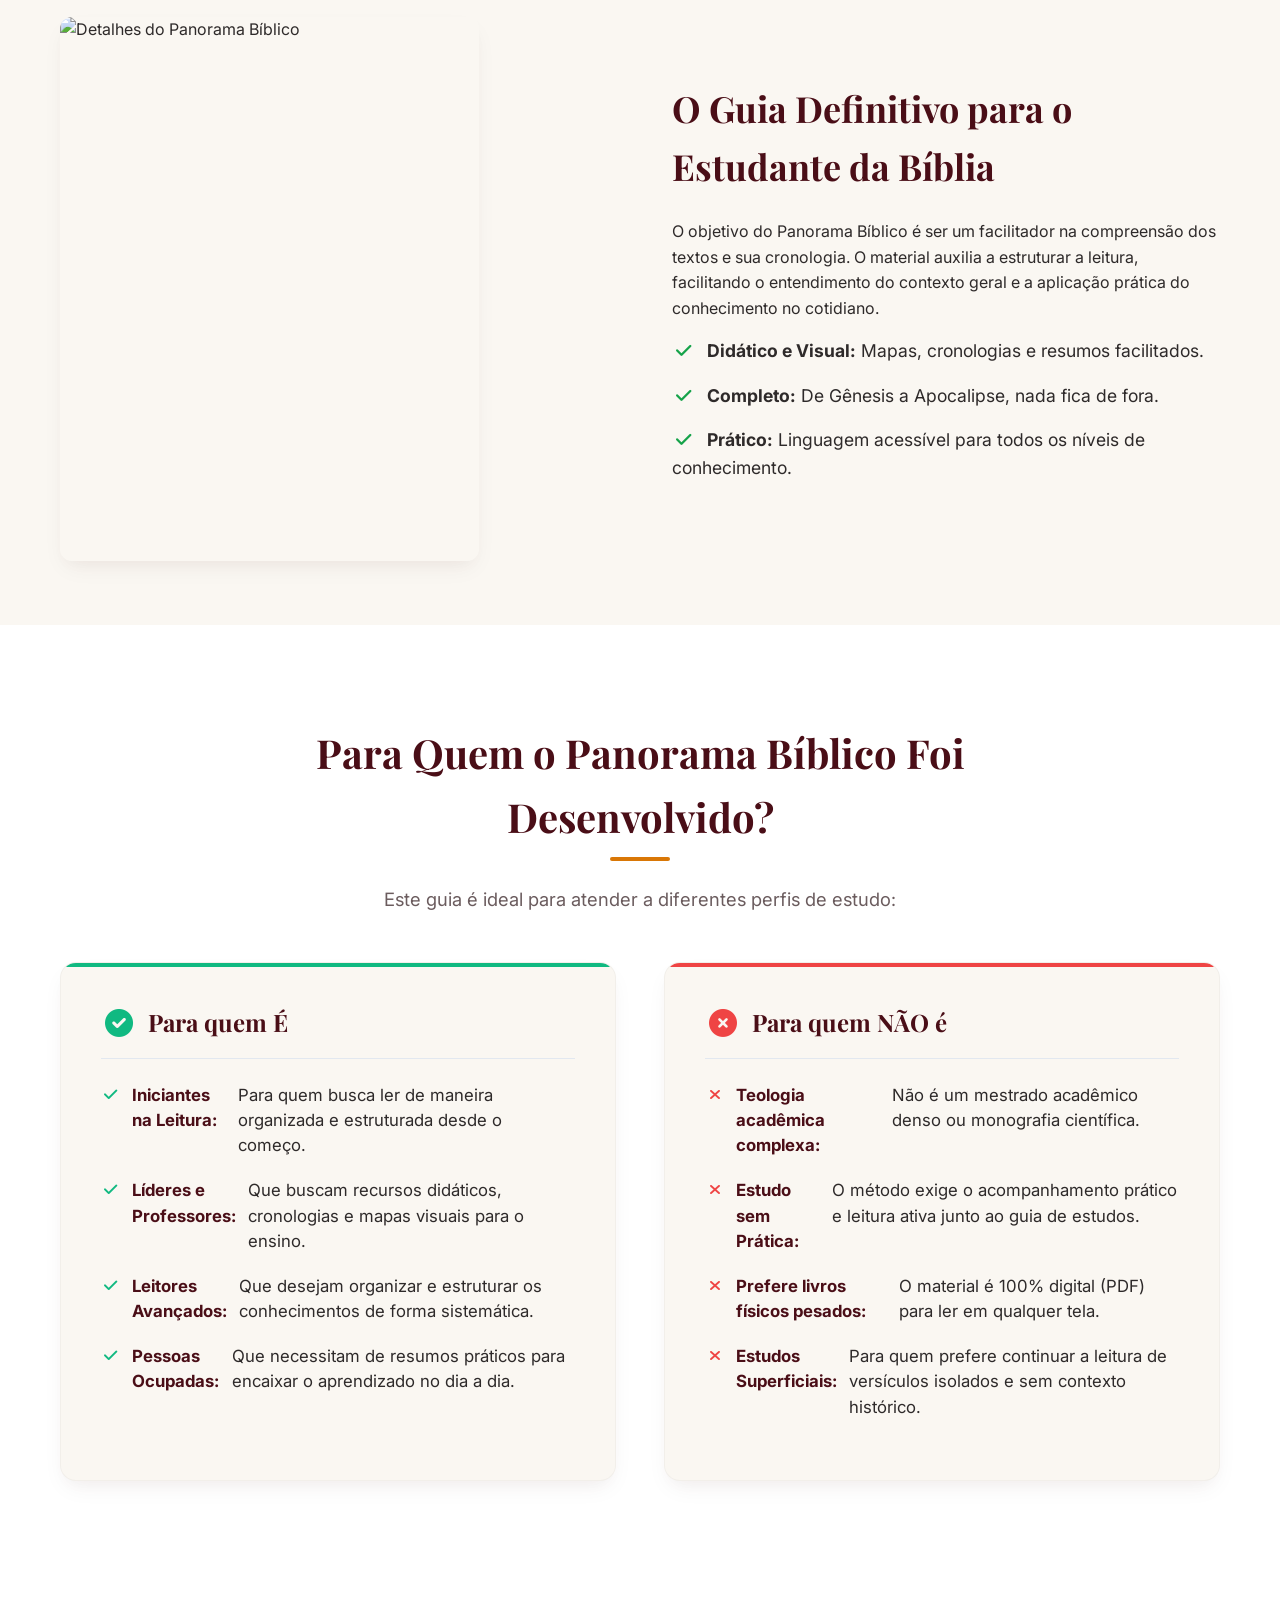
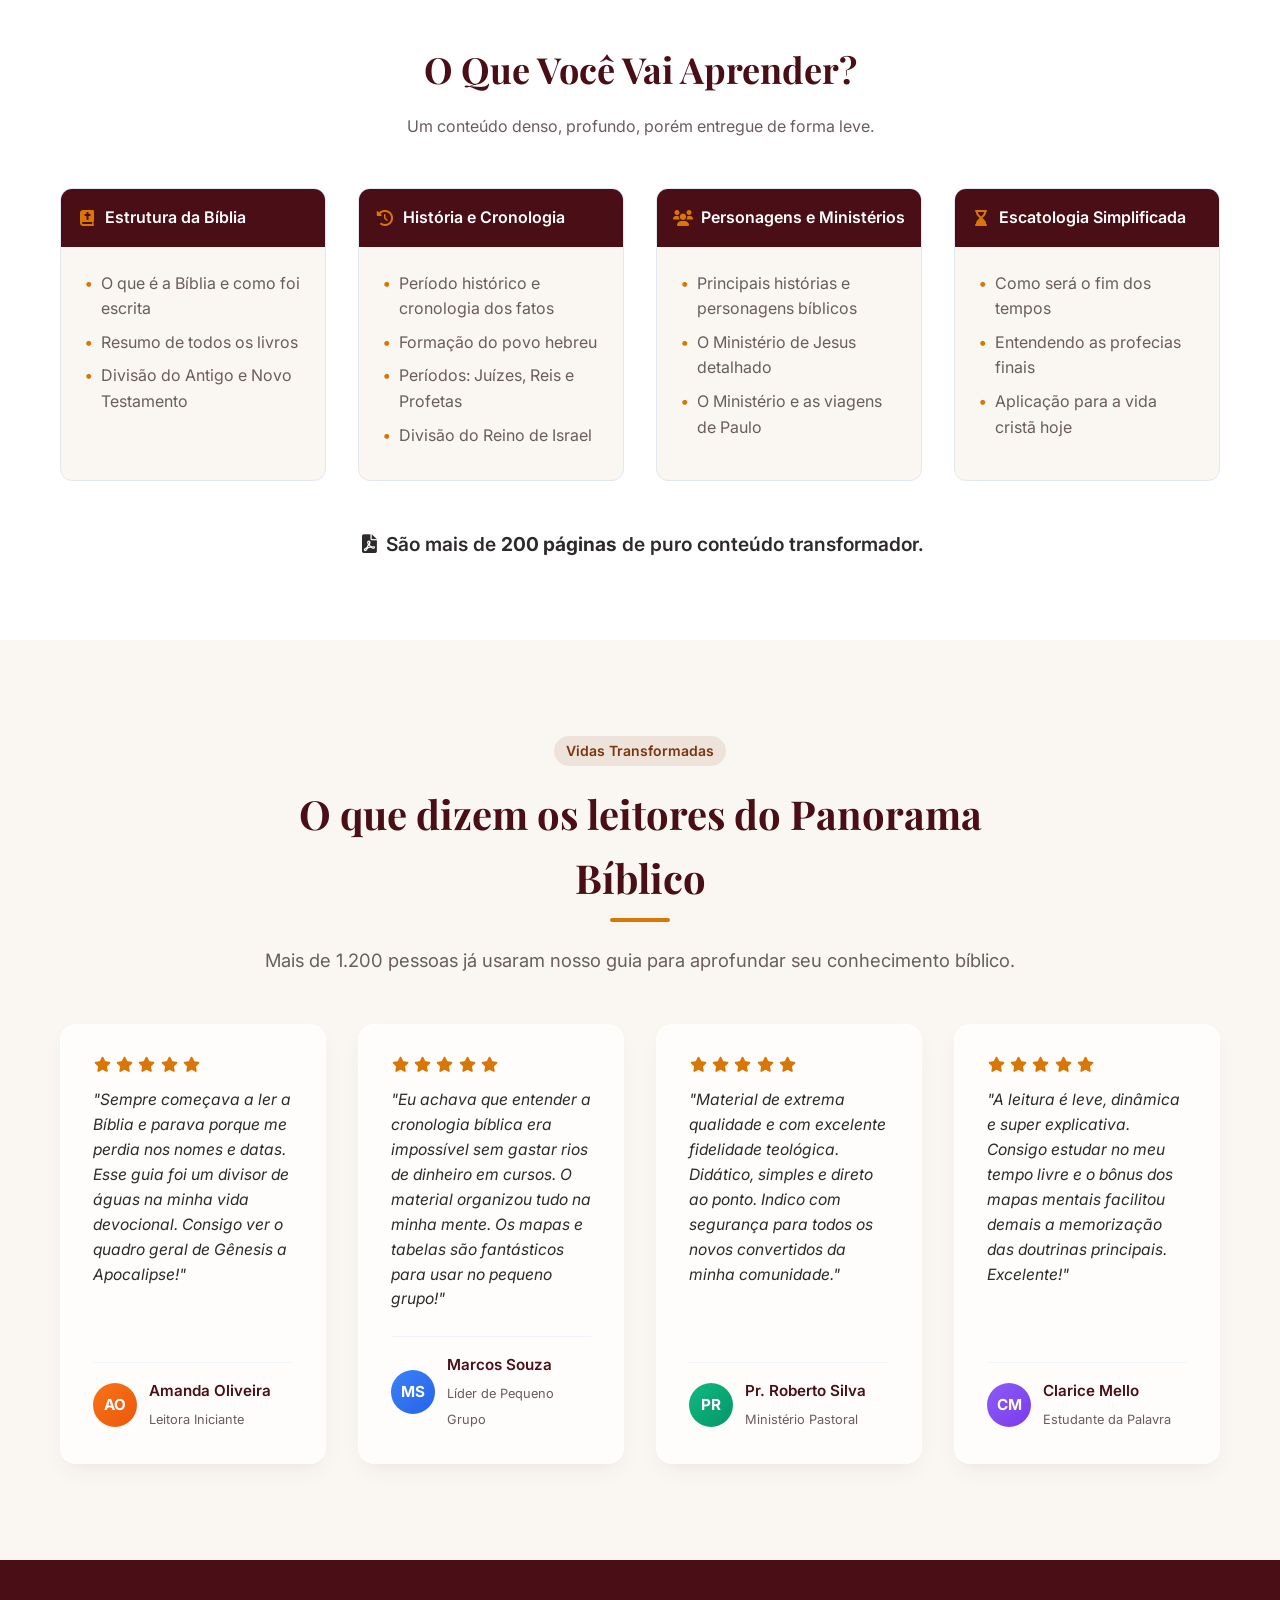
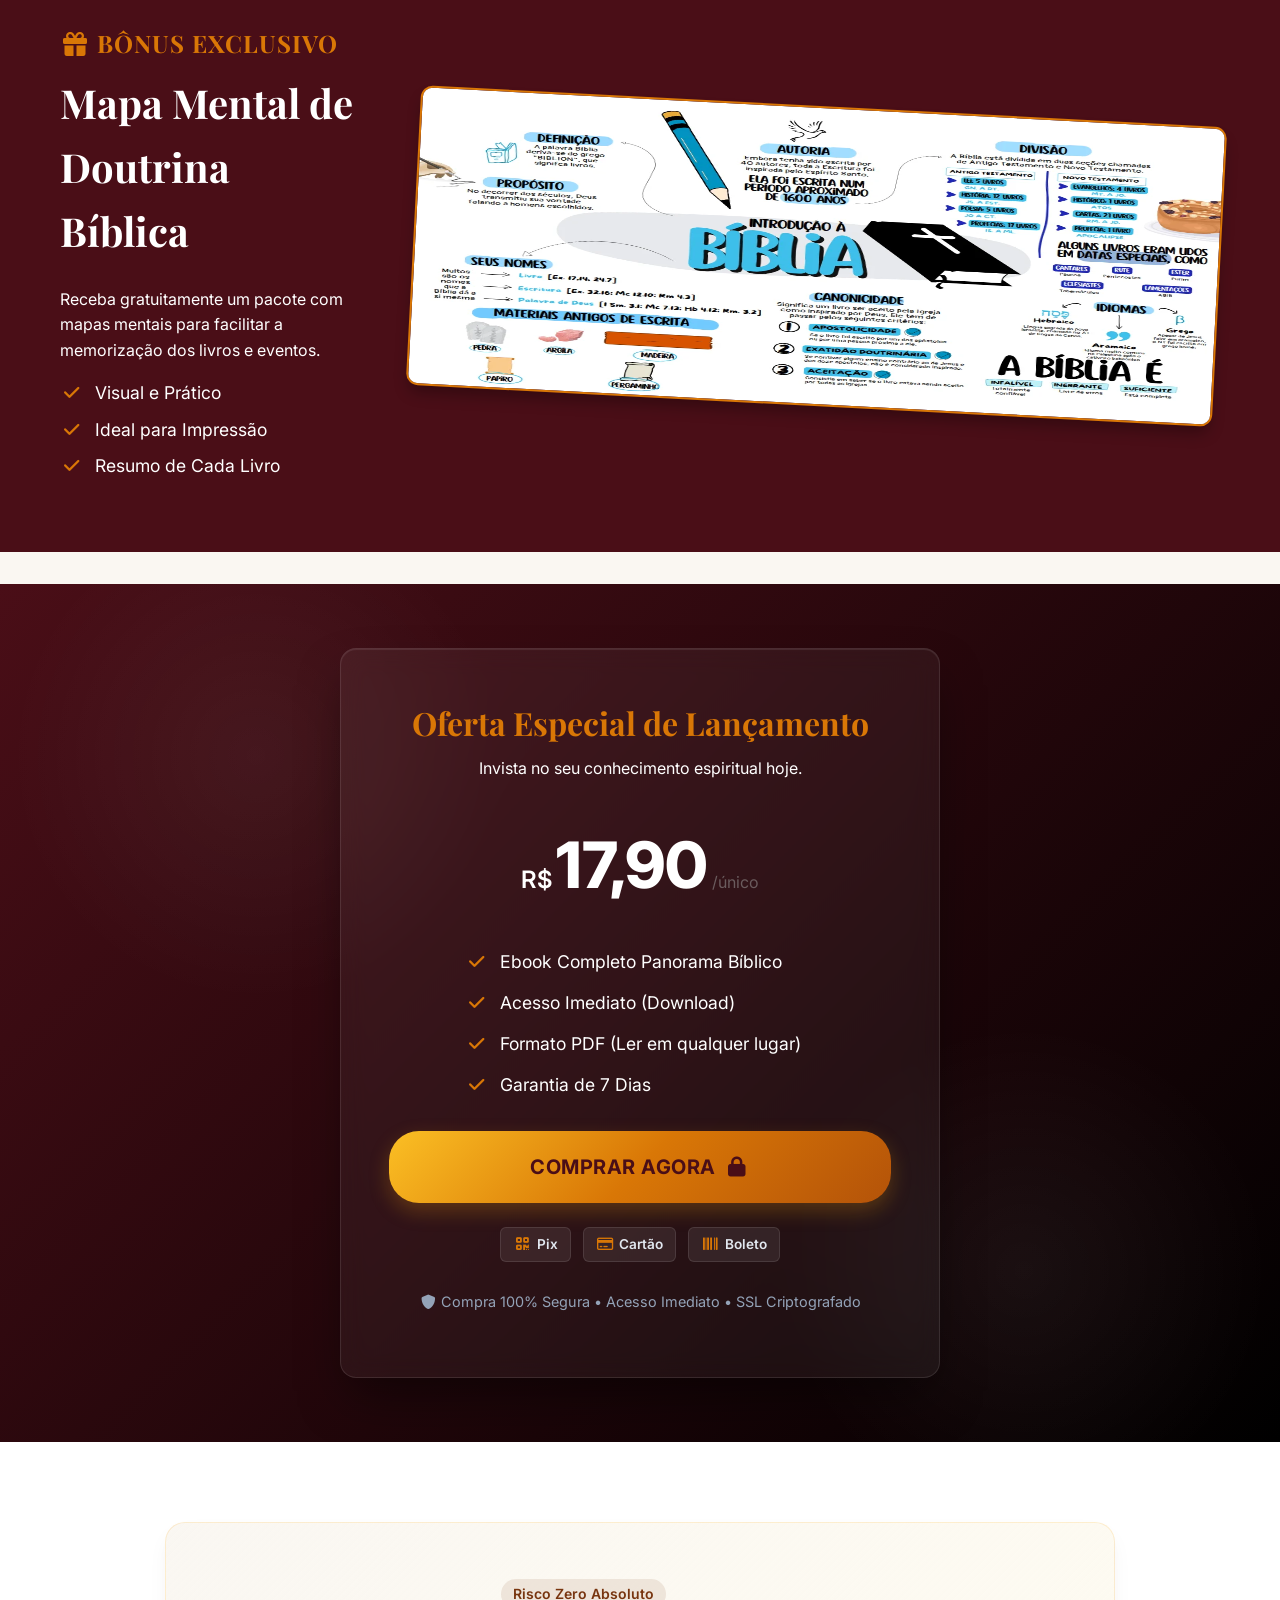
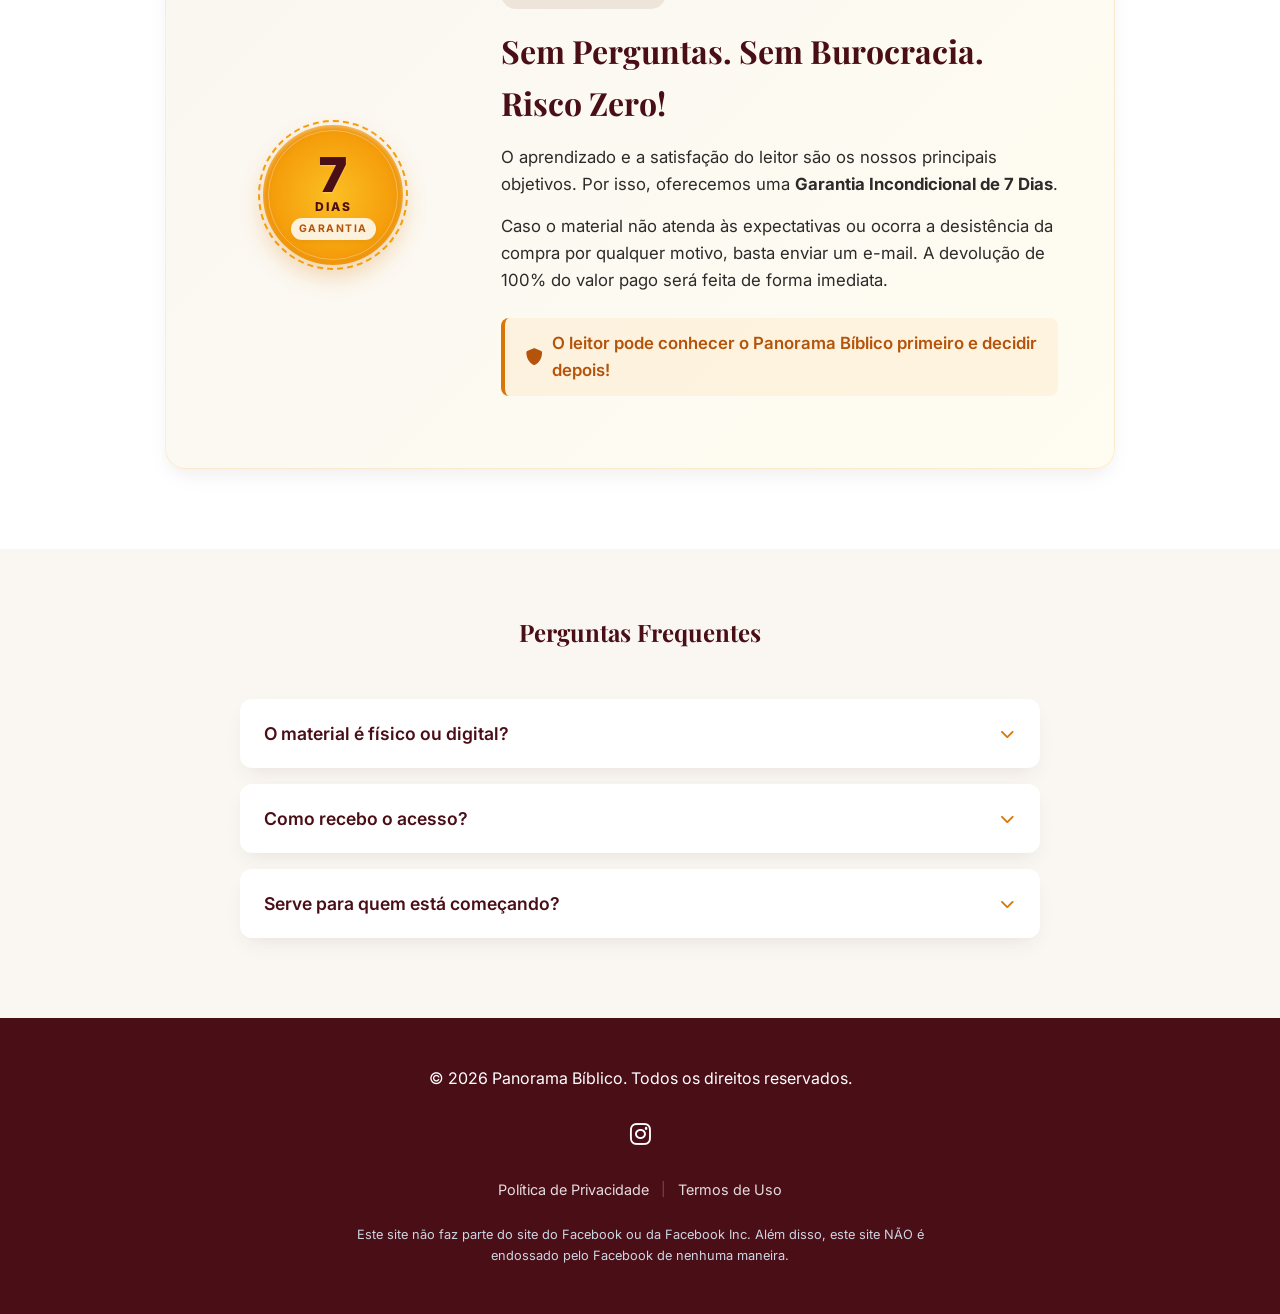
==== commit 969c11c7: "Add files via upload" ====
--- a/index.html
+++ b/index.html
@@ -29,6 +29,15 @@
             src="https://www.facebook.com/tr?id=1540659380505305&ev=PageView&noscript=1" /></noscript>
     <!-- End Meta Pixel Code -->
 
+    <!-- UTMify Tracking Script -->
+    <script
+      src="https://cdn.utmify.com.br/scripts/utms/latest.js"
+      data-utmify-prevent-xcod-sck
+      data-utmify-prevent-subids
+      async
+      defer
+    ></script>
+
     <title>Panorama Bíblico - Guia Completo de Estudo e Cronologia</title>
     <meta name="description"
         content="Aprenda a estrutura histórica, cronológica e literária dos livros do Gênesis ao Apocalipse com um método simples, prático e totalmente visual.">
@@ -163,8 +172,8 @@
             <div class="container">
                 <div class="solution-grid">
                     <div class="solution-image">
-                        <img src="imagens/panorama_biblico_hero_bg_v2.webp" alt="Detalhes do Panorama Bíblico"
-                            class="solution-img-styled" loading="lazy" width="2048" height="1152">
+                        <img src="imagens/panorama.PNG" alt="Detalhes do Panorama Bíblico" class="solution-img-styled"
+                            loading="lazy" width="419" height="544">
                     </div>
                     <div class="solution-content">
                         <h2>O Guia Definitivo para o Estudante da Bíblia</h2>
--- a/styles.css
+++ b/styles.css
@@ -1,18 +1,18 @@
 /* Global Styles */
 :root {
-    --primary-color: #f59e0b; /* Golden Amber */
-    --primary-hover: #d97706;
-    --primary-gradient: linear-gradient(135deg, #fbbf24 0%, #f59e0b 50%, #d97706 100%);
-    --gold-glow: 0 0 20px rgba(245, 158, 11, 0.4);
-    --secondary-color: #0f172a; /* Deep Slate Blue */
-    --secondary-light: #1e293b;
-    --text-color: #334155;
-    --text-muted: #64748b;
-    --bg-light: #f8fafc;
+    --primary-color: #d97706; /* Rich Bronze Gold */
+    --primary-hover: #b45309;
+    --primary-gradient: linear-gradient(135deg, #fbbf24 0%, #d97706 50%, #b45309 100%);
+    --gold-glow: 0 0 20px rgba(217, 119, 6, 0.35);
+    --secondary-color: #4a0e17; /* Deep Regal Burgundy */
+    --secondary-light: #6b1d2f; /* Lighter Burgundy for highlights */
+    --text-color: #2e2a2a; /* Soft Charcoal Brown for comfortable long reading */
+    --text-muted: #6b5c5e;
+    --bg-light: #faf7f2; /* Soft Warm Parchment */
     --white: #ffffff;
-    --gray: #64748b;
-    --shadow: 0 10px 25px -5px rgba(15, 23, 42, 0.08), 0 8px 16px -6px rgba(15, 23, 42, 0.04);
-    --shadow-hover: 0 20px 30px -10px rgba(15, 23, 42, 0.15), 0 10px 15px -5px rgba(15, 23, 42, 0.08);
+    --gray: #6b5c5e;
+    --shadow: 0 10px 25px -5px rgba(74, 14, 23, 0.06), 0 8px 16px -6px rgba(74, 14, 23, 0.03);
+    --shadow-hover: 0 20px 30px -10px rgba(74, 14, 23, 0.12), 0 10px 15px -5px rgba(74, 14, 23, 0.06);
     --border-radius: 12px;
     --font-heading: 'Playfair Display', serif;
     --font-body: 'Inter', sans-serif;
@@ -37,6 +37,15 @@
     max-width: 100%;
     height: auto;
     display: block;
+}
+
+/* Prevent Cumulative Layout Shift (CLS) from deferred Font Awesome icons */
+.fas, .far, .fab {
+    display: inline-block;
+    width: 1.25em;
+    height: 1em;
+    line-height: 1;
+    text-align: center;
 }
 
 a {
@@ -68,7 +77,7 @@
 
 /* Urgency Banner */
 .urgency-banner {
-    background: linear-gradient(90deg, #0f172a 0%, #1e293b 50%, #0f172a 100%);
+    background: linear-gradient(90deg, var(--secondary-color) 0%, var(--secondary-light) 50%, var(--secondary-color) 100%);
     color: var(--white);
     position: fixed;
     top: 0;
@@ -199,7 +208,7 @@
     left: 0;
     width: 100%;
     height: 100%;
-    background: linear-gradient(135deg, rgba(15, 23, 42, 0.9) 0%, rgba(30, 41, 59, 0.8) 100%);
+    background: linear-gradient(135deg, rgba(74, 14, 23, 0.92) 0%, rgba(39, 0, 11, 0.85) 100%);
     z-index: -1;
 }
 
@@ -1122,7 +1131,7 @@
     bottom: 0;
     left: 0;
     width: 100%;
-    background-color: rgba(15, 23, 42, 0.95);
+    background-color: rgba(74, 14, 23, 0.97);
     backdrop-filter: blur(12px);
     -webkit-backdrop-filter: blur(12px);
     border-top: 2px solid var(--primary-color);
@@ -1747,7 +1756,7 @@
 .whatsapp-tooltip {
     position: absolute;
     right: 75px;
-    background-color: #0f172a;
+    background-color: var(--secondary-color);
     color: white;
     padding: 8px 14px;
     border-radius: 8px;
@@ -1786,7 +1795,7 @@
     background-color: var(--white);
     border: 1px solid rgba(0, 0, 0, 0.06);
     border-radius: 14px;
-    box-shadow: 0 10px 30px rgba(15, 23, 42, 0.12);
+    box-shadow: 0 10px 30px rgba(74, 14, 23, 0.08);
     padding: 0.9rem 1.1rem;
     display: flex;
     align-items: center;
@@ -1924,7 +1933,7 @@
     transform: translateX(-50%) translateY(120%);
     width: 90%;
     max-width: 680px;
-    background: rgba(15, 23, 42, 0.95); /* Deep Slate Blue */
+    background: rgba(74, 14, 23, 0.96); /* Deep Burgundy */
     backdrop-filter: blur(12px);
     -webkit-backdrop-filter: blur(12px);
     border: 1px solid rgba(255, 255, 255, 0.12);
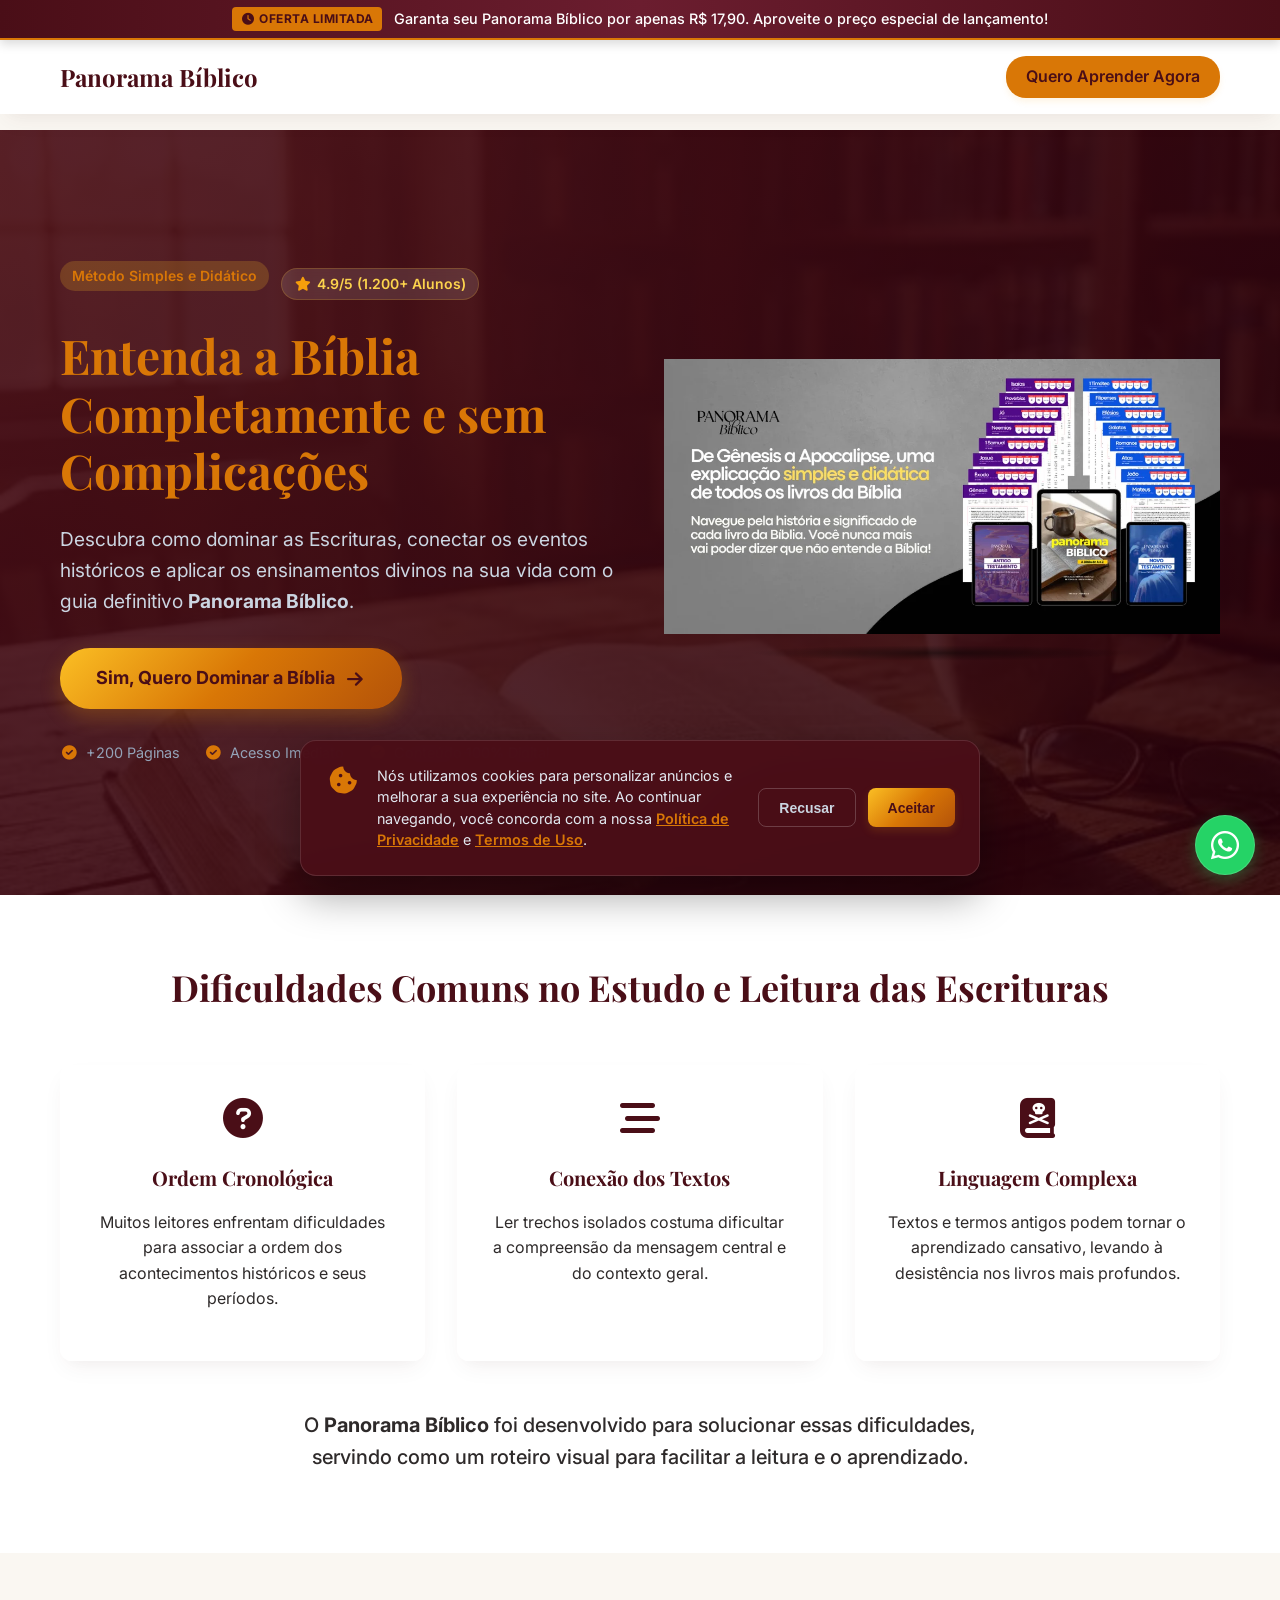
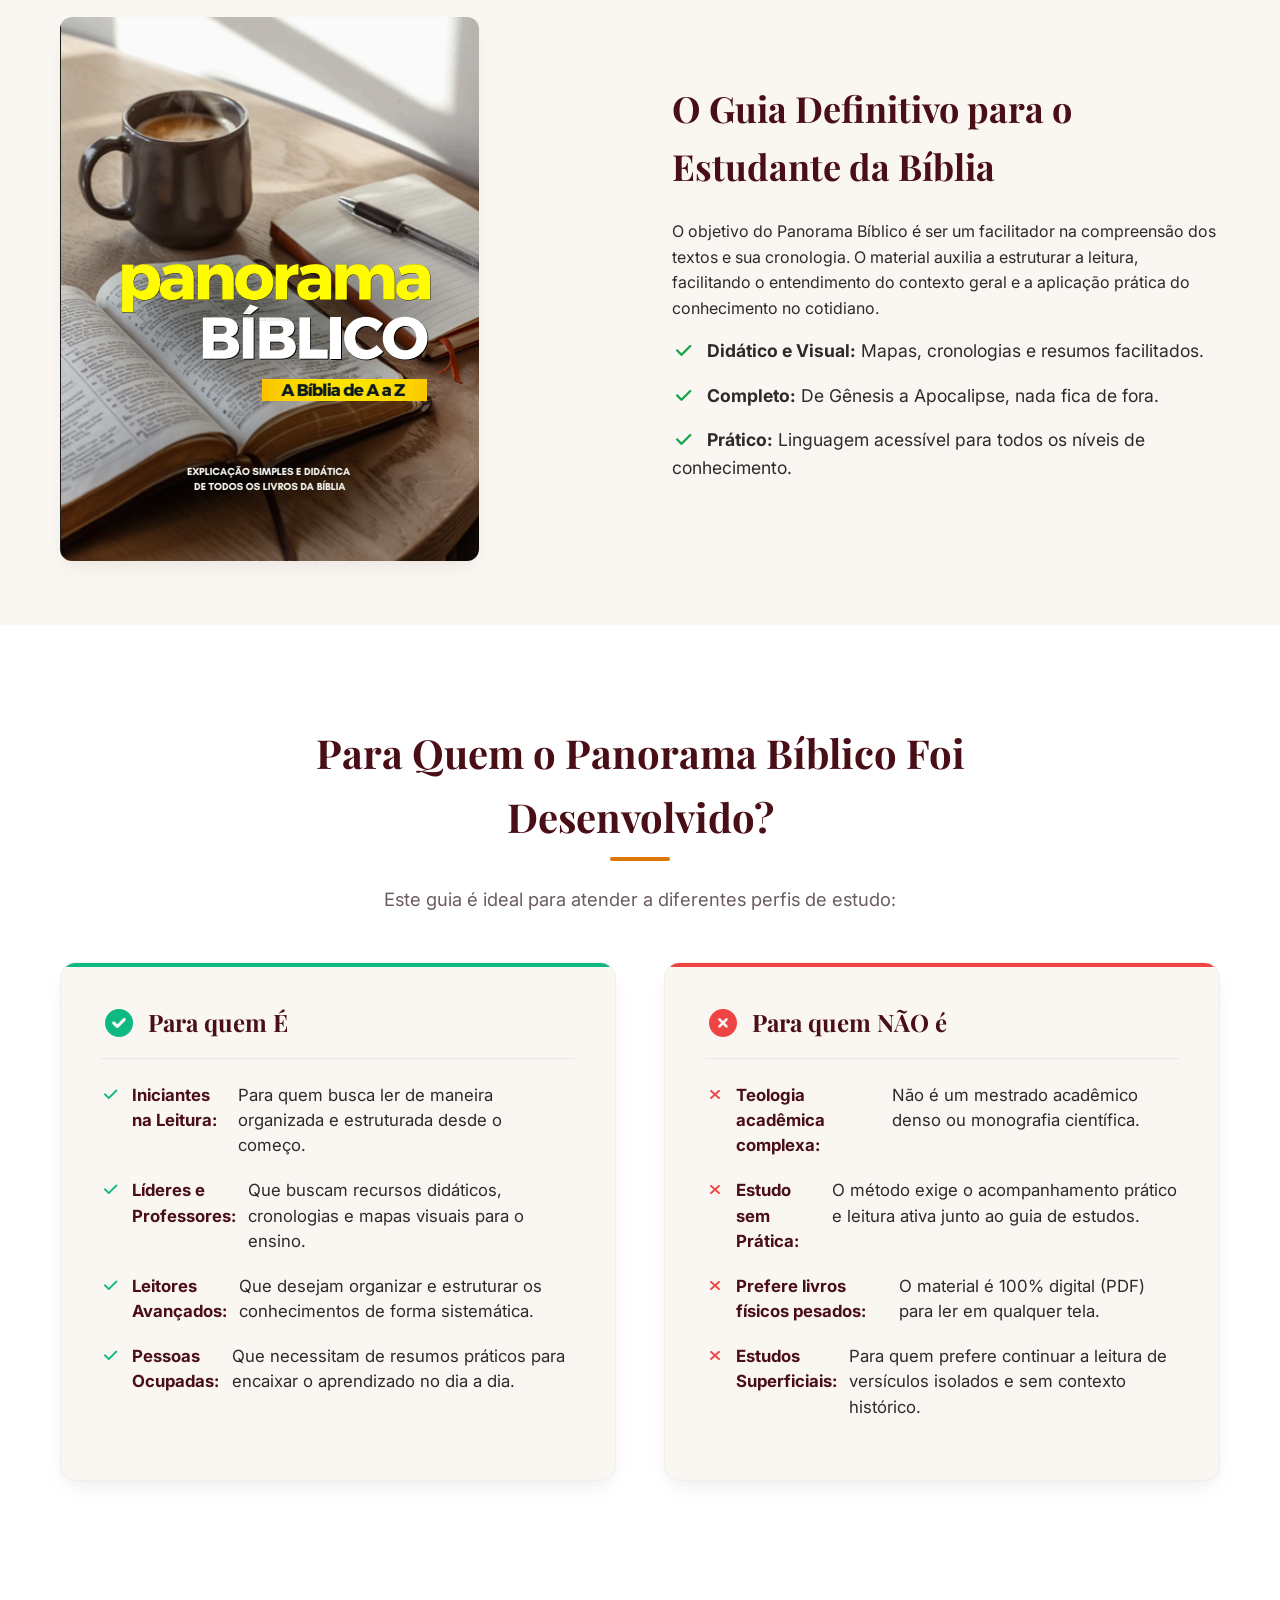
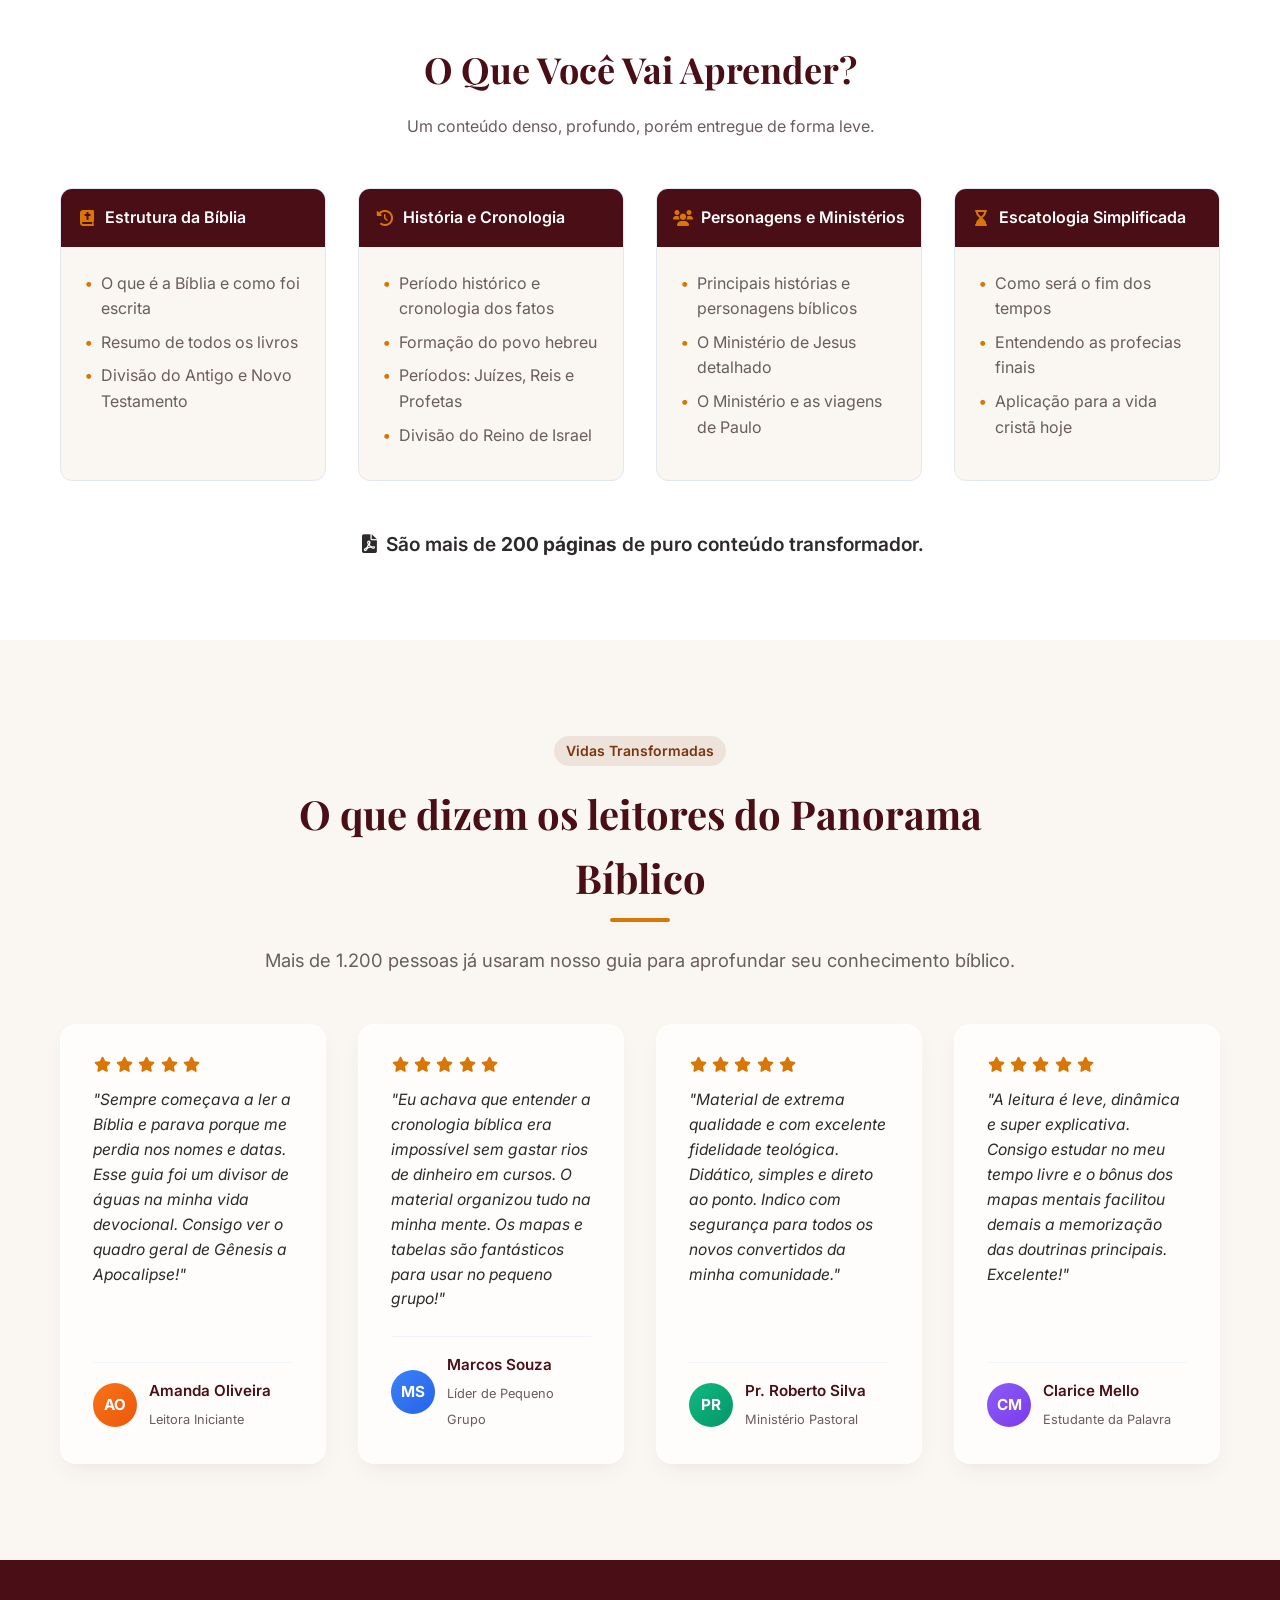
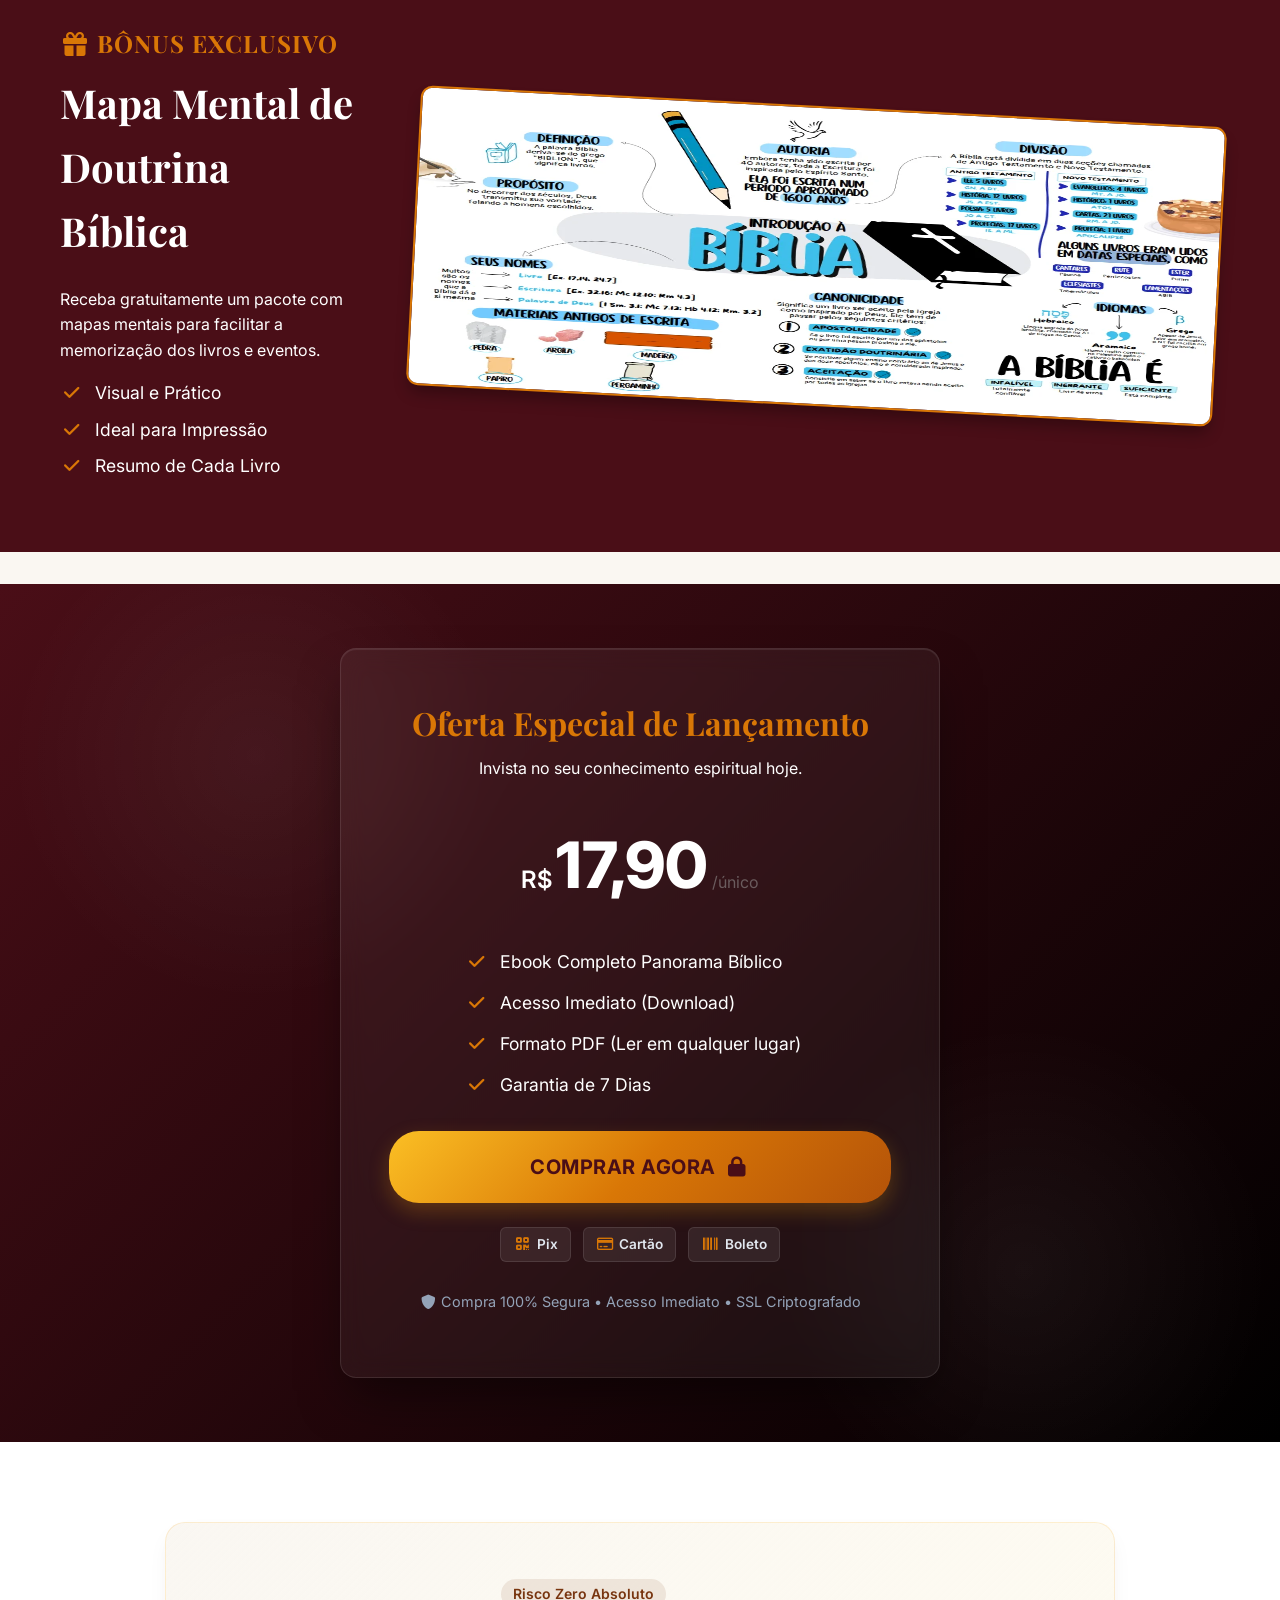
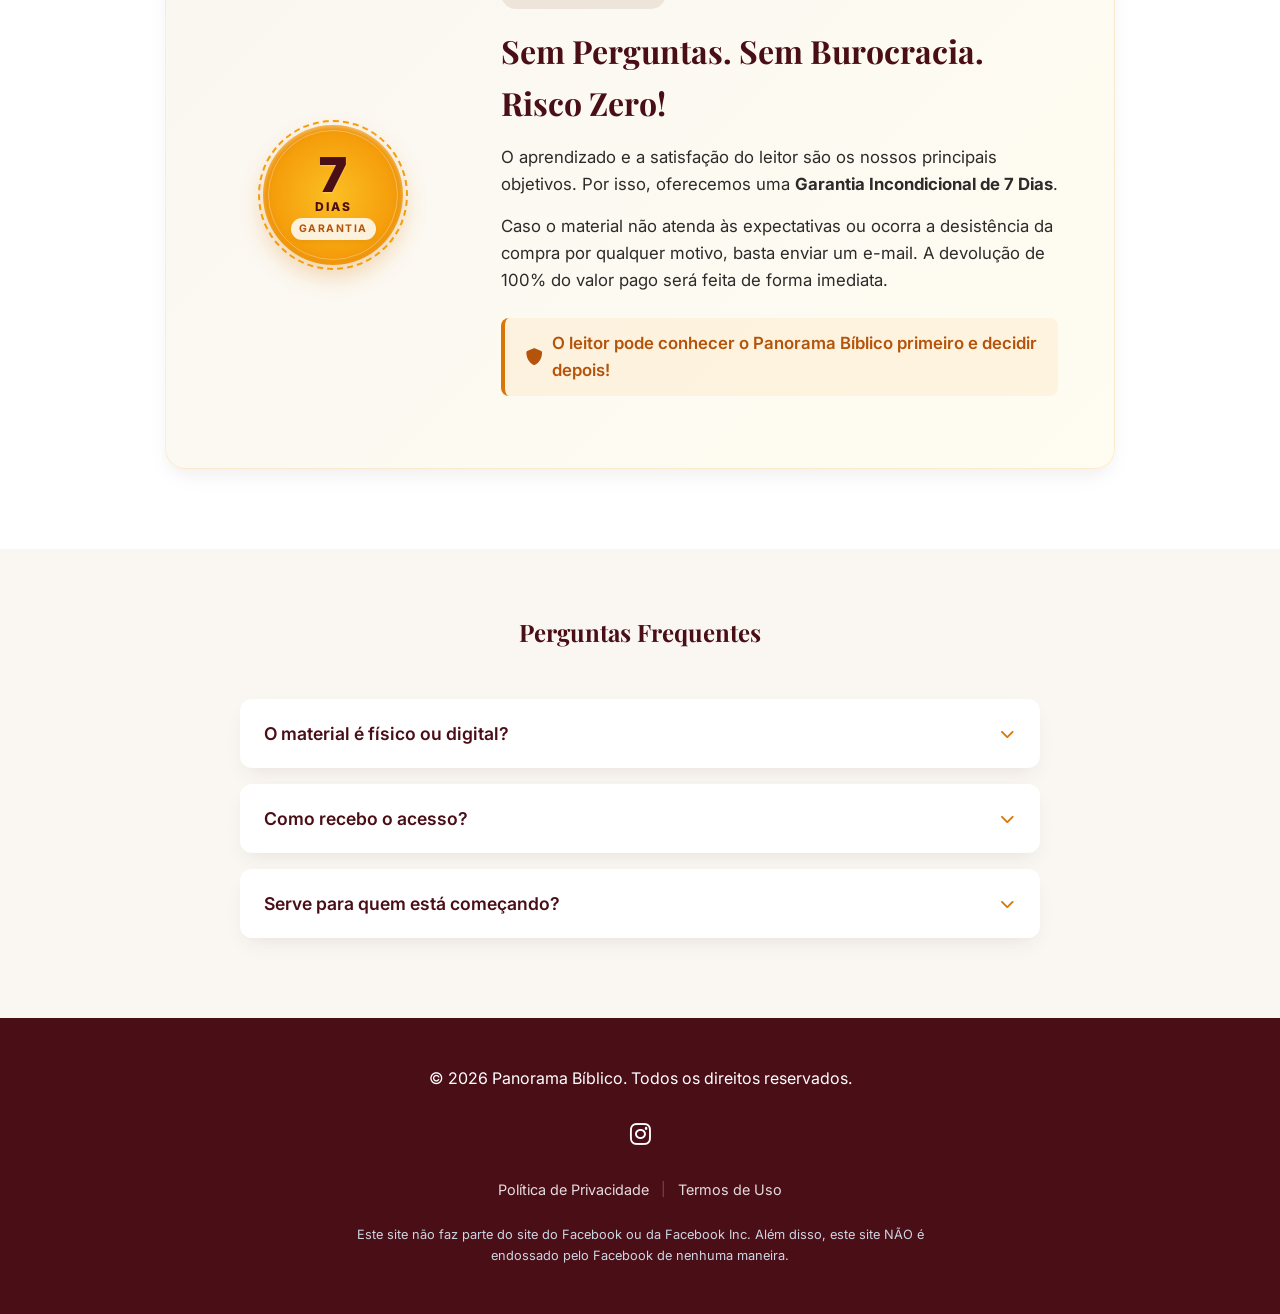
==== commit 5c32a4ba: "Add files via upload" ====
--- a/index.html
+++ b/index.html
@@ -6,28 +6,18 @@
     <meta name="viewport" content="width=device-width, initial-scale=1.0">
 
     <!-- Optimized Third-Party Connections -->
-    <link rel="preconnect" href="https://connect.facebook.net" crossorigin>
-    <link rel="dns-prefetch" href="https://connect.facebook.net">
-
-    <!-- Meta Pixel Code -->
+    <link rel="preconnect" href="https://cdn.utmify.com.br" crossorigin>
+    <link rel="dns-prefetch" href="https://cdn.utmify.com.br">
+
+    <!-- UTMify Pixel Code -->
     <script>
-        !function (f, b, e, v, n, t, s) {
-            if (f.fbq) return; n = f.fbq = function () {
-                n.callMethod ?
-                    n.callMethod.apply(n, arguments) : n.queue.push(arguments)
-            };
-            if (!f._fbq) f._fbq = n; n.push = n; n.loaded = !0; n.version = '2.0';
-            n.queue = []; t = b.createElement(e); t.async = !0;
-            t.src = v; s = b.getElementsByTagName(e)[0];
-            s.parentNode.insertBefore(t, s)
-        }(window, document, 'script',
-            'https://connect.facebook.net/en_US/fbevents.js');
-        fbq('init', '1540659380505305');
-        fbq('track', 'PageView');
+      window.pixelId = "6a491a6883b4d8de3871a193";
+      var a = document.createElement("script");
+      a.setAttribute("async", "");
+      a.setAttribute("defer", "");
+      a.setAttribute("src", "https://cdn.utmify.com.br/scripts/pixel/pixel.js");
+      document.head.appendChild(a);
     </script>
-    <noscript><img height="1" width="1" style="display:none"
-            src="https://www.facebook.com/tr?id=1540659380505305&ev=PageView&noscript=1" /></noscript>
-    <!-- End Meta Pixel Code -->
 
     <!-- UTMify Tracking Script -->
     <script
